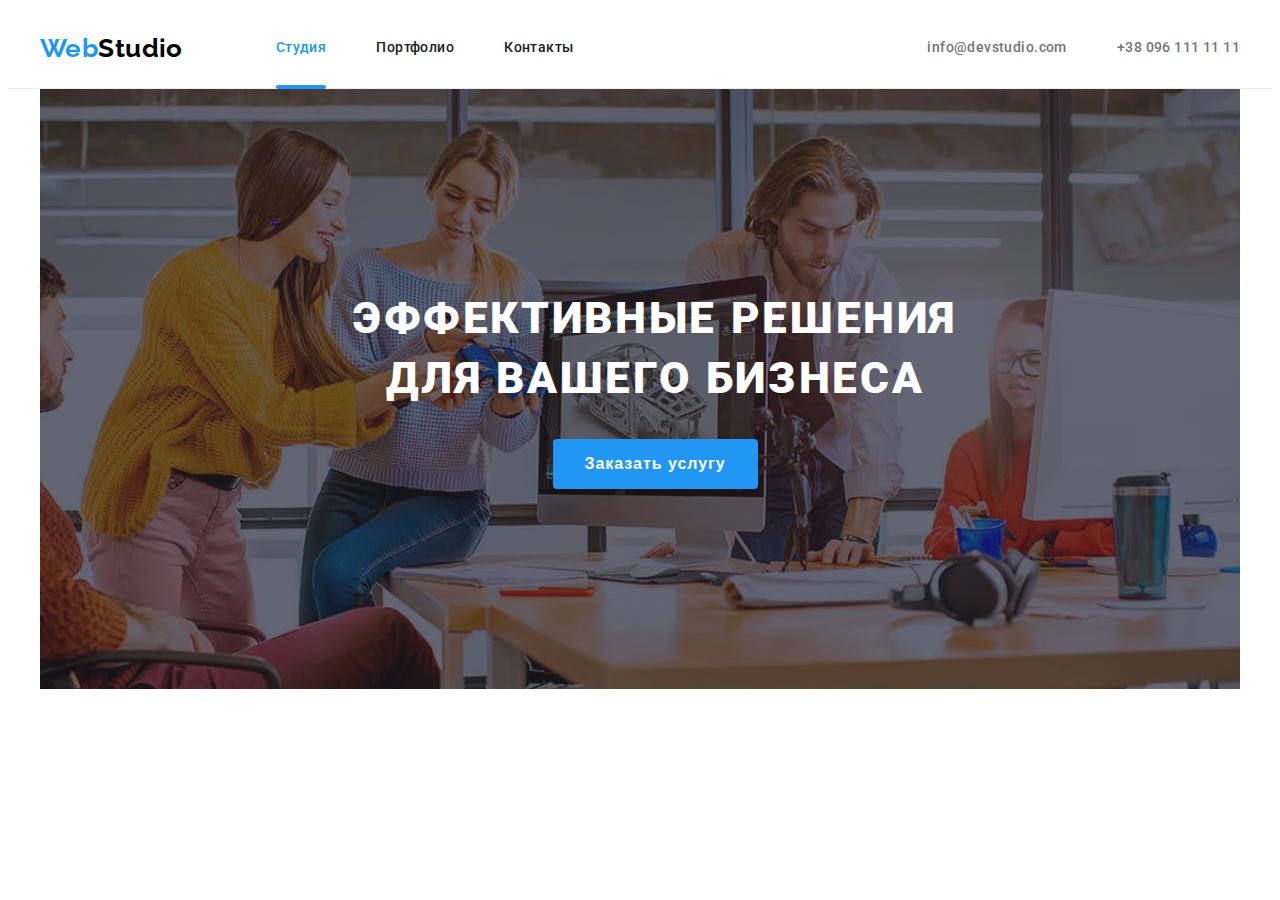
==== index.html @ ff6ad5f3 "hero DONE" ====
<!DOCTYPE html>
<html lang="ru">
   <head>
      <meta charset="UTF-8" />
      <meta http-equiv="X-UA-Compatible" content="IE=edge" />
      <meta name="viewport" content="width=device-width, initial-scale=1.0" />
      <title>WebStudio</title>
      <link rel="preconnect" href="https://fonts.googleapis.com" />
      <link rel="preconnect" href="https://fonts.gstatic.com" crossorigin />
      <link
         href="https://fonts.googleapis.com/css2?family=Raleway:wght@700&family=Roboto:wght@400;500;700;900&display=swap"
         rel="stylesheet"
      />
      <link
         rel="stylesheet"
         href="https://cdnjs.cloudflare.com/ajax/libs/modern-normalize/1.1.0/modern-normalize.min.css"
         integrity="sha512-wpPYUAdjBVSE4KJnH1VR1HeZfpl1ub8YT/NKx4PuQ5NmX2tKuGu6U/JRp5y+Y8XG2tV+wKQpNHVUX03MfMFn9Q=="
         crossorigin="anonymous"
         referrerpolicy="no-referrer"
      />
      <link rel="stylesheet" href="./css/main.min.css" />
   </head>
   <body>
      <!-- content of header -->
      <header class="header">
         <div class="container header__container">
            <div class="header__wrapper">
               <!-- logo -->
               <a class="link logo logo--header" href="./index.html">
                  <span class="logo--accent">Web</span>Studio
               </a>

               <button
                  type="button"
                  class="nav__btn"
                  data-menu-button
                  aria-controls="nav__container"
                  aria-expanded="false"
               >
                  <svg width="40" height="40" aria-label="переключатель мобильного меню">
                     <use class="nav__icon-close" href="./images/icons.svg#close"></use>
                     <use class="nav__icon-menu" href="./images/icons.svg#menu"></use>
                  </svg>
               </button>
            </div>

            <!-- navigation -->
            <div class="nav__container" id="nav__container" data-menu>
               <nav class="header__container">
                  <ul class="list nav-bar">
                     <li class="nav-bar__item">
                        <a class="link nav-bar__link nav-bar__link--current" href="./index.html"
                           >Студия</a
                        >
                     </li>
                     <li class="nav-bar__item">
                        <a class="link nav-bar__link" href="./portfolio.html">Портфолио</a>
                     </li>
                     <li class="nav-bar__item">
                        <a class="link nav-bar__link" href="">Контакты</a>
                     </li>
                  </ul>
               </nav>

               <!-- Email and telephone number -->

               <div class="nav__inner">
                  
               <ul class="list nav-contacts">
                  <li class="nav-contacts__item">
                     <a class="link nav-contacts__link" href="mailto:info@devstudio.com"
                        ><svg class="nav-contacts__icon" width="16" height="12">
                           <use href="./images/icons.svg#mail"></use></svg
                        >info@devstudio.com</a
                     >
                  </li>
                  <li class="nav-contacts__item">
                     <a
                        class="link nav-contacts__link nav-contacts__link--big"
                        href="tel:+380961111111"
                     >
                        <svg class="nav-contacts__icon" width="10" height="16">
                           <use href="./images/icons.svg#phone"></use></svg
                        >+38 096 111 11 11</a
                     >
                  </li>
               </ul>

               <!-- mobile networks -->

               <ul class="list mobile-networks">
                  <li class="mobile-networks__item">
                     <a
                        href="https://www.instagram.com/"
                        target="_blank"
                        rel="noopener"
                        class="link mobile-networks__link"
                        >Instagram</a
                     >
                  </li>
                  <li class="mobile-networks__item">
                     <a
                        href="https://twitter.com/"
                        target="_blank"
                        rel="noopener"
                        class="link mobile-networks__link"
                        >Twitter</a
                     >
                  </li>
                  <li class="mobile-networks__item">
                     <a
                        href="https://uk-ua.facebook.com/"
                        target="_blank"
                        rel="noopener"
                        class="link mobile-networks__link"
                        >Facebook</a
                     >
                  </li>
                  <li class="mobile-networks__item">
                     <a
                        href="https://ru.linkedin.com/"
                        target="_blank"
                        rel="noopener"
                        class="link mobile-networks__link"
                        >LinkedIn</a
                     >
                  </li>
               </ul>
               </div>

            </div>
         </div>
      </header>

      <!-- main content -->
      <main>
         <!-- hero -->
         <section class="hero">
            <div class="container">
               <h1 class="hero__title">Эффективные решения для вашего бизнеса</h1>
               <button data-modal-open class="hero__btn btn" type="button">Заказать услугу</button>
            </div>
         </section> 

         <!-- features -->
         <!-- <section class="features">
            <div class="container">
               <h2 class="hidden">Преимущества</h2>
               <ul class="list features__list">
                  <li class="features__item">
                     <div class="features__box">
                        <svg class="features__icon" width="70" height="70">
                           <use href="./images/icons.svg#features-1"></use>
                        </svg>
                     </div>
                     <h3 class="features__title">Внимание к деталям</h3>
                     <p class="features__text">
                        Идейные соображения, а также начало повседневной работы по формированию
                        позиции.
                     </p>
                  </li>
                  <li class="features__item">
                     <div class="features__box">
                        <svg class="features__icon" width="70" height="70">
                           <use href="./images/icons.svg#features-2"></use>
                        </svg>
                     </div>
                     <h3 class="features__title">Пунктуальность</h3>
                     <p class="features__text">
                        Задача организации, в особенности же рамки и место обучения кадров влечет за
                        собой.
                     </p>
                  </li>
                  <li class="features__item">
                     <div class="features__box">
                        <svg class="features__icon" width="70" height="70">
                           <use href="./images/icons.svg#features-3"></use>
                        </svg>
                     </div>
                     <h3 class="features__title">Планирование</h3>
                     <p class="features__text">
                        Равным образом консультация с широким активом в значительной степени
                        обуславливает.
                     </p>
                  </li>
                  <li class="features__item">
                     <div class="features__box">
                        <svg class="features__icon" width="70" height="70">
                           <use href="./images/icons.svg#features-4"></use>
                        </svg>
                     </div>
                     <h3 class="features__title">Современные технологии</h3>
                     <p class="features__text">
                        Значимость этих проблем настолько очевидна, что реализация плановых заданий.
                     </p>
                  </li>
               </ul>
            </div>
         </section> -->

         <!-- types of services -->
         <!-- <section class="services">
            <div class="container">
               <h2 class="title services__title">Чем мы занимаемся</h2>
               <ul class="list services__list">
                  <li class="services__item">
                     <img
                        src="./images/services-1.jpg"
                        width="370"
                        height="294"
                        alt="Десктопные приложения"
                     />
                     <div class="services__text">Десктопные приложения</div>
                  </li>
                  <li class="services__item">
                     <img
                        src="./images/services-2.jpg"
                        width="370"
                        height="294"
                        alt="Мобильные приложения"
                     />
                     <div class="services__text">Мобильные приложения</div>
                  </li>
                  <li class="services__item">
                     <img
                        src="./images/services-3.jpg"
                        width="370"
                        height="294"
                        alt="Дизайнерские приложения"
                     />
                     <div class="services__text">Дизайнерские приложения</div>
                  </li>
               </ul>
            </div>
         </section> -->

         <!-- workers -->
         <!-- <section class="worker">
            <div class="container">
               <h2 class="title worker__title">Наша команда</h2>
               <ul class="list worker__list">
                  <li class="worker__item">
                     <img
                        width="270"
                        height="260"
                        src="./images/worker-1.jpg"
                        alt="фото первого члена команды"
                     />
                     <div class="worker__wrapper">
                        <h3 class="worker__name">Игорь Демьяненко</h3>
                        <p class="worker__position">Product Designer</p>

                        <ul class="social list">
                           <li class="social__item">
                              <a class="social__link" href="https://www.instagram.com/"
                                 ><svg class="social__icon" width="20" height="20">
                                    <use href="./images/icons.svg#instagram"></use></svg
                              ></a>
                           </li>
                           <li class="social__item">
                              <a class="social__link" href="https://twitter.com/"
                                 ><svg class="social__icon" width="20" height="20">
                                    <use href="./images/icons.svg#twitter"></use></svg
                              ></a>
                           </li>
                           <li class="social__item">
                              <a class="social__link" href="https://www.facebook.com/"
                                 ><svg class="social__icon" width="20" height="20">
                                    <use href="./images/icons.svg#facebook"></use></svg
                              ></a>
                           </li>
                           <li class="social__item">
                              <a class="social__link" href="https://www.linkedin.com/"
                                 ><svg class="social__icon" width="20" height="20">
                                    <use href="./images/icons.svg#linkedin"></use></svg
                              ></a>
                           </li>
                        </ul>
                     </div>
                  </li>
                  <li class="worker__item">
                     <img
                        width="270"
                        height="260"
                        src="./images/worker-2.jpg"
                        alt="фото второго члена команды"
                     />
                     <div class="worker__wrapper">
                        <h3 class="worker__name">Ольга Репина</h3>
                        <p class="worker__position">Frontend Developer</p>

                        <ul class="social list">
                           <li class="social__item">
                              <a class="social__link" href="https://www.instagram.com/"
                                 ><svg class="social__icon" width="20" height="20">
                                    <use href="./images/icons.svg#instagram"></use></svg
                              ></a>
                           </li>
                           <li class="social__item">
                              <a class="social__link" href="https://twitter.com/"
                                 ><svg class="social__icon" width="20" height="20">
                                    <use href="./images/icons.svg#twitter"></use></svg
                              ></a>
                           </li>
                           <li class="social__item">
                              <a class="social__link" href="https://www.facebook.com/"
                                 ><svg class="social__icon" width="20" height="20">
                                    <use href="./images/icons.svg#facebook"></use></svg
                              ></a>
                           </li>
                           <li class="social__item">
                              <a class="social__link" href="https://www.linkedin.com/"
                                 ><svg class="social__icon" width="20" height="20">
                                    <use href="./images/icons.svg#linkedin"></use></svg
                              ></a>
                           </li>
                        </ul>
                     </div>
                  </li>
                  <li class="worker__item">
                     <img
                        width="270"
                        height="260"
                        src="./images/worker-3.jpg"
                        alt="фото третьего члена команды"
                     />
                     <div class="worker__wrapper">
                        <h3 class="worker__name">Николай Тарасов</h3>
                        <p class="worker__position">Marketing</p>

                        <ul class="social list">
                           <li class="social__item">
                              <a class="social__link" href="https://www.instagram.com/"
                                 ><svg class="social__icon" width="20" height="20">
                                    <use href="./images/icons.svg#instagram"></use></svg
                              ></a>
                           </li>
                           <li class="social__item">
                              <a class="social__link" href="https://twitter.com/"
                                 ><svg class="social__icon" width="20" height="20">
                                    <use href="./images/icons.svg#twitter"></use></svg
                              ></a>
                           </li>
                           <li class="social__item">
                              <a class="social__link" href="https://www.facebook.com/"
                                 ><svg class="social__icon" width="20" height="20">
                                    <use href="./images/icons.svg#facebook"></use></svg
                              ></a>
                           </li>
                           <li class="social__item">
                              <a class="social__link" href="https://www.linkedin.com/"
                                 ><svg class="social__icon" width="20" height="20">
                                    <use href="./images/icons.svg#linkedin"></use></svg
                              ></a>
                           </li>
                        </ul>
                     </div>
                  </li>
                  <li class="worker__item">
                     <img
                        width="270"
                        height="260"
                        src="./images/worker-4.jpg"
                        alt="фото четвертого члена команды"
                     />
                     <div class="worker__wrapper">
                        <h3 class="worker__name">Михаил Ермаков</h3>
                        <p class="worker__position">UI Designer</p>

                        <ul class="social list">
                           <li class="social__item">
                              <a class="social__link" href="https://www.instagram.com/"
                                 ><svg class="social__icon" width="20" height="20">
                                    <use href="./images/icons.svg#instagram"></use></svg
                              ></a>
                           </li>
                           <li class="social__item">
                              <a class="social__link" href="https://twitter.com/"
                                 ><svg class="social__icon" width="20" height="20">
                                    <use href="./images/icons.svg#twitter"></use></svg
                              ></a>
                           </li>
                           <li class="social__item">
                              <a class="social__link" href="https://www.facebook.com/"
                                 ><svg class="social__icon" width="20" height="20">
                                    <use href="./images/icons.svg#facebook"></use></svg
                              ></a>
                           </li>
                           <li class="social__item">
                              <a class="social__link" href="https://www.linkedin.com/"
                                 ><svg class="social__icon" width="20" height="20">
                                    <use href="./images/icons.svg#linkedin"></use></svg
                              ></a>
                           </li>
                        </ul>
                     </div>
                  </li>
               </ul>
            </div>
         </section> -->

         <!-- clients -->
         <!-- <section class="clients">
            <div class="container">
               <h2 class="clients__title">Постоянные клиенты</h2>
               <ul class="list clients__list">
                  <li class="clients__item">
                     <a href="" class="clients__link">
                        <svg class="clients__icon" width="106" height="60">
                           <use href="./images/icons.svg#logo"></use>
                        </svg>
                     </a>
                  </li>
                  <li class="clients__item">
                     <a href="" class="clients__link">
                        <svg class="clients__icon" width="106" height="60">
                           <use href="./images/icons.svg#logo-1"></use>
                        </svg>
                     </a>
                  </li>
                  <li class="clients__item">
                     <a href="" class="clients__link">
                        <svg class="clients__icon" width="106" height="60">
                           <use href="./images/icons.svg#logo-2"></use>
                        </svg>
                     </a>
                  </li>
                  <li class="clients__item">
                     <a href="" class="clients__link">
                        <svg class="clients__icon" width="106" height="60">
                           <use href="./images/icons.svg#logo-3"></use>
                        </svg>
                     </a>
                  </li>
                  <li class="clients__item">
                     <a href="" class="clients__link">
                        <svg class="clients__icon" width="106" height="60">
                           <use href="./images/icons.svg#logo-4"></use>
                        </svg>
                     </a>
                  </li>
                  <li class="clients__item">
                     <a href="" class="clients__link">
                        <svg class="clients__icon" width="106" height="60">
                           <use href="./images/icons.svg#logo-5"></use>
                        </svg>
                     </a>
                  </li>
               </ul>
            </div>
         </section> -->
      </main>

      <!-- content of footer -->
      <!-- <footer class="footer">
         <div class="container footer__container">
            <div class="footer__address">
               <a class="logo logo--footer link" href="./index.html">
                  <span class="logo--accent">Web</span><span class="logo--color">Studio</span>
               </a>
               <address class="address">
                  <ul class="list">
                     <li class="address__item">
                        <a
                           class="address__link address__link--physical link"
                           href="https://goo.gl/maps/hUmjc3DChhBKbwpk7"
                           >г. Киев, пр-т Леси Украинки, 26</a
                        >
                     </li>
                     <li class="address__item">
                        <a class="address__link link" href="mailto:info@devstudio.com"
                           >info@devstudio.com</a
                        >
                     </li>
                     <li class="address__item">
                        <a class="address__link link" href="tel:+380961111111">+38 096 111 11 11</a>
                     </li>
                  </ul>
               </address>
            </div>
            <div class="footer__social">
               <strong class="footer__action">присоединяйтесь</strong>
               <ul class="social list">
                  <li class="social__item">
                     <a class="social__link social__link--footer" href="https://www.instagram.com/"
                        ><svg class="social__icon social_icon--footer" width="20" height="20">
                           <use href="./images/icons.svg#instagram"></use></svg
                     ></a>
                  </li>
                  <li class="social__item">
                     <a class="social__link social__link--footer" href="https://twitter.com/"
                        ><svg class="social__icon social_icon--footer" width="20" height="20">
                           <use href="./images/icons.svg#twitter"></use></svg
                     ></a>
                  </li>
                  <li class="social__item">
                     <a class="social__link social__link--footer" href="https://www.facebook.com/"
                        ><svg class="social__icon social_icon--footer" width="20" height="20">
                           <use href="./images/icons.svg#facebook"></use></svg
                     ></a>
                  </li>
                  <li class="social__item">
                     <a class="social__link social__link--footer" href="https://www.linkedin.com/"
                        ><svg class="social__icon social_icon--footer" width="20" height="20">
                           <use href="./images/icons.svg#linkedin"></use></svg
                     ></a>
                  </li>
               </ul>
            </div>

            <div class="footer__form">
               <strong class="footer__action">Подпишитесь на рассылку</strong>
               <form class="subscribe">
                  <input
                     class="subscribe__input"
                     type="email"
                     name="subscribe-email"
                     placeholder="E-mail"
                  />
                  <button class="subscribe__btn btn" type="submit">
                     Подписаться
                     <svg class="subscribe__icon" width="24" height="24">
                        <use href="./images/icons.svg#form-send"></use>
                     </svg>
                  </button>
               </form>
            </div>
         </div>
      </footer> -->

      <!-- Modal form  -->
      <!-- <div data-modal class="modal is-hidden">
         <div class="modal__window">
            <button data-modal-close class="modal__close-btn" type="button">
               <svg class="modal__close-icon" width="30" height="30">
                  <use href="./images/icons.svg#close"></use>
               </svg>
            </button>

            <strong class="modal__title"> Оставьте свои данные, мы вам перезвоним </strong>
            <form class="modal__form">
               <label class="modal__field">
                  <span class="modal__description">Имя</span>
                  <input class="modal__input" type="text" name="call-back-name" />
                  <svg class="modal__icon" width="18" height="18">
                     <use href="./images/icons.svg#form-name"></use>
                  </svg>
               </label>
               <label class="modal__field">
                  <span class="modal__description">Телефон</span>
                  <input class="modal__input" type="tel" name="call-back-phone" />
                  <svg class="modal__icon" width="18" height="18">
                     <use href="./images/icons.svg#form-phone"></use>
                  </svg>
               </label>
               <label class="modal__field">
                  <span class="modal__description">Почта</span>
                  <input class="modal__input" type="email" name="call-back-post" />
                  <svg class="modal__icon" width="18" height="18">
                     <use href="./images/icons.svg#form-post"></use>
                  </svg>
               </label>
               <label class="modal__field">
                  <span class="modal__description"> Комментарий </span>
                  <textarea
                     class="modal__textarea"
                     name="call-back-comment"
                     placeholder="Введите текст"
                  ></textarea>
               </label>

               <div>
                  <label class="modal__agreement">
                     <input class="checkbox hidden" type="checkbox" name="call-back-checkbox" />
                     <span class="modal__checkbox">
                        <svg width="16" height="15">
                           <use href="./images/icons.svg#form-vector"></use>
                        </svg>
                     </span>
                     <span class="modal__agreement-desc">
                        Соглашаюсь с рассылкой и принимаю
                        <a class="modal__agreement-link" href="#">Условия договора</a>
                     </span>
                  </label>
               </div>

               <button class="modal__btn btn" type="submit">Отправить</button>
            </form>
         </div>
      </div> -->
      <script src="./js/modal.js"></script>
      <script src="./js/menu.js"></script>
   </body>
</html>
---- css/main.min.css ----
:root{--text-color: #212121;--second-text-color: #757575;--accent-color: #2196f3;--main-color: #ffffff;--theme-color: #f5f4fa;--second-theme-color: #2f303a;--icons-color: #afb1b8;--font-body: 'Roboto', sans-serif;--font-logo: 'Raleway', sans-serif}body{font-family:var(--font-body);color:var(--text-color);background-color:var(--main-color);font-size:14px;letter-spacing:0.03em}.section{padding-top:94px;padding-bottom:94px}.title{font-weight:700;font-size:36px;line-height:1.17;text-align:center}.hidden{position:absolute;white-space:nowrap;width:1px;height:1px;overflow:hidden;border:0;padding:0;clip:rect(0 0 0 0);clip-path:inset(50%);margin:-1px}h1,h2,h3,h4,h5,h6,p,ul{margin:0;padding:0}img{display:block;max-width:100%;height:auto}.list{list-style:none}.link{text-decoration:none;color:var(--text-color);padding:0;margin:0}.container{width:100%;margin-left:auto;margin-right:auto;padding-left:15px;padding-right:15px}@media screen and (min-width: 480px){.container{width:480px}}@media screen and (min-width: 768px){.container{width:768px}}@media screen and (min-width: 1200px){.container{width:1200px}}.btn{display:flex;align-items:center;justify-content:center;border:none;border-radius:4px;background-color:var(--accent-color);font-weight:700;font-size:16px;line-height:1.88;letter-spacing:0.06em;cursor:pointer;color:var(--main-color);box-shadow:0px 4px 4px rgba(0,0,0,0.15);transition-property:background-color, box-shadow;transition-duration:250ms;transition-timing-function:cubic-bezier(0.4, 0, 0.2, 1)}.btn:focus,.btn:hover{background-color:#188ce8}.logo{display:block;padding:16px 0;font-family:var(--font-logo);font-weight:700;font-size:24px;line-height:1.16;color:#000000}@media screen and (min-width: 768px){.logo--header{padding:0;margin-right:88px}}@media screen and (min-width: 1200px){.logo--header{margin-right:93px;font-size:26px;line-height:1.19}}.logo--accent{color:var(--accent-color)}.logo--footer{padding:0;margin-bottom:20px}.logo--color{color:var(--main-color)}.social{display:flex;justify-content:center}.social__item:not(:last-child){margin-right:10px}.social__icon{fill:var(--icons-color);transition-property:fill;transition-duration:250ms;transition-timing-function:cubic-bezier(0.4, 0, 0.2, 1)}.social__link{display:flex;width:44px;height:44px;border-radius:50%;align-items:center;justify-content:center;transition-property:background-color;transition-duration:250ms;transition-timing-function:cubic-bezier(0.4, 0, 0.2, 1)}.social__link:hover,.social__link:focus{background-color:var(--accent-color)}.social__link:hover .social__icon,.social__link:focus .social__icon{fill:var(--main-color)}.footer__social{align-items:baseline;margin-left:70px}.footer__action{display:block;color:var(--main-color);font-weight:700;text-transform:uppercase;line-height:1.14;margin-bottom:20px}.social__link--footer{background-color:rgba(255,255,255,0.1);transition-property:background-color;transition-duration:250ms;transition-timing-function:cubic-bezier(0.4, 0, 0.2, 1)}.social__link--footer:hover,.social__link--footer:focus{background-color:var(--accent-color)}.social_icon--footer{fill:var(--main-color)}.modal{position:fixed;top:0;left:0;height:100vh;width:100vw;background-color:rgba(0,0,0,0.2);transform:scale(1);transition-property:opacity, visibility;transition-duration:250ms;transition-timing-function:cubic-bezier(0.4, 0, 0.2, 1)}.modal.is-hidden{transform:scale(0);opacity:0;visibility:hidden;pointer-events:none}.modal.is-hidden .modal__window{transform:translate(-50%, -50%) scale(0)}.modal__window{position:absolute;top:50%;left:50%;min-width:528px;min-height:581px;padding:40px;border-radius:4px;background-color:#ffffff;transform:translate(-50%, -50%) scale(1);transition:transform 300ms cubic-bezier(0.4, 0, 0.2, 1)}.modal__close-btn{position:absolute;width:30px;height:30px;top:1%;right:1%;padding:0;border:none;background-color:transparent;cursor:pointer}.modal__close-icon{transition-property:fill;transition-duration:250ms;transition-timing-function:cubic-bezier(0.4, 0, 0.2, 1)}.modal__close-btn:hover .modal__close-icon,.modal__close-btn:focus .modal__close-icon{fill:var(--accent-color)}.modal__form{display:flex;flex-direction:column}.modal__title{display:flex;justify-content:center;margin-bottom:12px;font-weight:700;font-size:20px;line-height:1.15;text-align:center}.modal__description{font-size:12px;line-height:1.17;letter-spacing:0.01em;color:var(--second-text-color)}.modal__field{position:relative;margin-bottom:10px}.modal__field:last-of-type{margin-bottom:20px}.modal__input{width:100%;height:40px;margin-top:4px;padding-left:42px;outline:transparent;border-radius:4px;border:1px solid rgba(33,33,33,0.2);transition-property:border;transition-duration:250ms;transition-timing-function:cubic-bezier(0.4, 0, 0.2, 1)}.modal__input:focus,.modal__textarea:focus{border-color:var(--accent-color)}.modal__input:focus+.modal__icon{fill:var(--accent-color)}.modal__icon{position:absolute;bottom:11px;left:12px;pointer-events:none;transition-property:fill;transition-duration:250ms;transition-timing-function:cubic-bezier(0.4, 0, 0.2, 1)}.modal__textarea{display:block;width:100%;height:120px;margin-top:4px;resize:none;padding:12px 16px;outline:transparent;border-radius:4px;border:1px solid rgba(33,33,33,0.2);transition-property:border;transition-duration:250ms;transition-timing-function:cubic-bezier(0.4, 0, 0.2, 1)}.modal__description::placeholder{line-height:1.14;letter-spacing:0.01em;color:var(--second-text-color)}.modal__agreement-desc{user-select:none;line-height:1.71;color:var(--second-text-color)}.modal__agreement-link{color:var(--accent-color)}.modal__checkbox{display:inline-flex;align-items:center;justify-content:center;width:16px;height:15px;margin-right:7px;border-radius:2px;outline:1px solid #000000;outline-offset:-1px;box-shadow:0px 4px 4px rgba(0,0,0,0.25);transition-property:background-color, outline;transition-duration:250ms;transition-timing-function:cubic-bezier(0.4, 0, 0.2, 1)}.checkbox:checked+.modal__checkbox{background-color:var(--accent-color);outline:1px solid var(--accent-color)}.checkbox:focus+.modal__checkbox{outline:1px solid var(--accent-color)}.modal__agreement{display:flex;align-items:center;justify-content:center}.modal__btn{padding:10px 56px;margin-left:auto;margin-right:auto;margin-top:30px}.header{border-bottom:1px solid #ececec}@media screen and (max-width: 767px){.header__wrapper{display:flex;justify-content:space-between;align-items:center}}@media screen and (min-width: 768px){.header__container{display:flex;align-items:center}}.nav__btn{position:absolute;top:10px;right:15px;display:inline-flex;margin:0;padding:0;border:none;background-color:transparent;z-index:2}.nav__btn .nav__icon-close{display:none}.nav__btn.is-open .nav__icon-close{display:block}.nav__btn.is-open .nav__icon-menu{display:none}@media screen and (min-width: 767px){.nav__btn{display:none}}.nav__container{display:flex;width:100%;background-color:var(--main-color)}@media screen and (max-width: 767px){.nav__container{display:none;position:fixed;top:0;left:0;height:100vh;width:100%;padding-top:48px;padding-bottom:48px;padding-left:40px;padding-right:40px}.nav__container.is-open{display:flex;flex-direction:column;justify-content:space-between;z-index:1}}@media screen and (min-width: 768px){.nav-bar{display:flex;align-items:center}}.nav-bar__item{position:relative}@media screen and (max-width: 767px){.nav-bar__item:not(:last-child){margin-bottom:32px}}@media screen and (min-width: 768px){.nav-bar__item:not(:last-child){margin-right:50px}}.nav-bar__link{font-weight:500;transition-property:color;transition-duration:250ms;transition-timing-function:cubic-bezier(0.4, 0, 0.2, 1)}.nav-bar__link--current{color:var(--accent-color)}@media screen and (max-width: 767px){.nav-bar__link{font-size:40px;line-height:1.18}}@media screen and (min-width: 768px){.nav-bar__link{display:flex;padding:32px 0px;font-size:14px;line-height:1.14}.nav-bar__link--current::after{content:'';display:block;width:100%;height:4px;position:absolute;bottom:-1px;border-radius:2px;background-color:var(--accent-color)}}.nav-bar__link:hover,.nav-bar__link:focus,.nav-bar__link--contact:focus,.nav-bar__link--contact:hover,.nav-bar__link--current{color:var(--accent-color)}@media screen and (min-width: 768px){.nav__inner{display:flex;align-items:center;margin-left:auto}}@media screen and (max-width: 767px){.nav-contacts{display:flex;flex-direction:column-reverse;margin-bottom:64px}}@media screen and (min-width: 1200px){.nav-contacts{display:flex;align-items:center}}@media screen and (max-width: 767px){.nav-contacts__item:not(:first-child){margin-bottom:32px}}@media screen and (min-width: 768px) and (max-width: 1199px){.nav-contacts__item{display:flex}.nav-contacts__item:not(:last-child){margin-bottom:10px}}@media screen and (min-width: 1200px){.nav-contacts__item{margin-bottom:0}.nav-contacts__item:not(:last-child){margin-right:30px}}.nav-contacts__link{color:var(--second-text-color);font-weight:500;transition-property:color;transition-duration:250ms;transition-timing-function:cubic-bezier(0.4, 0, 0.2, 1)}@media screen and (max-width: 767px){.nav-contacts__link{font-size:24px;line-height:1.17}.nav-contacts__link--big{font-size:34px;line-height:40px;color:var(--accent-color)}}@media screen and (min-width: 768px){.nav-contacts__link{display:flex;align-items:center;font-size:14px;line-height:1.14}}@media screen and (min-width: 1200px){.nav-contacts__link{padding:32px 0}}.nav-contacts__link:hover,.nav-contacts__link:focus,.nav-contacts__link--contact:focus,.nav-contacts__link--contact:hover,.nav-contacts__link--current{color:var(--accent-color)}.nav-contacts__link:hover .nav-contacts__icon,.nav-contacts__link:focus .nav-contacts__icon,.nav-contacts__link:focus .nav-contacts__icon,.nav-contacts__link:hover .nav-contacts__icon{fill:currentColor}.nav-contacts__icon{margin-right:10px;fill:var(--second-text-color);transition-property:fill;transition-duration:250ms;transition-timing-function:cubic-bezier(0.4, 0, 0.2, 1)}@media screen and (max-width: 767px){.nav-contacts__icon{display:none}}.mobile-networks{display:none;max-height:100%;max-width:100%;margin-right:auto}@media screen and (max-width: 767px){.mobile-networks{display:flex}.mobile-networks__item:not(:last-child){margin-right:10px}.mobile-networks__item:not(:last-child){border-right:1px solid rgba(33,33,33,0.2);padding-right:10px}.mobile-networks__link{font-weight:500;font-size:18px;line-height:1.22;color:var(--accent-color)}}.hero{padding:118px 0;margin:0 auto;background-position:center}@media screen and (min-width: 1200px){.hero{padding:200px 0;max-width:1200px}}.hero__title{margin-left:auto;margin-right:auto;font-weight:900;letter-spacing:0.06em;text-transform:uppercase;color:var(--main-color);text-align:center;max-width:360px;font-size:26px;line-height:1.62}@media screen and (min-width: 1200px){.hero__title{max-width:700px;font-size:44px;line-height:1.36}}.hero__btn{margin-top:30px;margin-left:auto;margin-right:auto;padding:10px 32px}.hero{background-image:linear-gradient(rgba(47,48,58,0.4), rgba(47,48,58,0.4)),url("../images/hero/hero-mob.jpg");height:auto;background-size:cover;background-color:#c4c4c4}@media (min-device-pixel-ratio: 2), (min-resolution: 192dpi), (min-resolution: 2dppx){.hero{background-image:linear-gradient(rgba(47,48,58,0.4), rgba(47,48,58,0.4)),url("../images/hero/hero-mob@2x.jpg")}}@media (min-width: 480.02px){.hero{background-image:linear-gradient(rgba(47,48,58,0.4), rgba(47,48,58,0.4)),url("../images/hero/hero-tab.jpg")}}@media (min-width: 480.02px) and (min-device-pixel-ratio: 2), (min-width: 480.02px) and (min-resolution: 192dpi), (min-width: 480.02px) and (min-resolution: 2dppx){.hero{background-image:linear-gradient(rgba(47,48,58,0.4), rgba(47,48,58,0.4)),url("../images/hero/hero-tab@2x.jpg")}}@media (min-width: 768px){.hero{background-image:linear-gradient(rgba(47,48,58,0.4), rgba(47,48,58,0.4)),url("../images/hero/hero-desk.jpg")}}@media (min-width: 768px) and (min-device-pixel-ratio: 2), (min-width: 768px) and (min-resolution: 192dpi), (min-width: 768px) and (min-resolution: 2dppx){.hero{background-image:linear-gradient(rgba(47,48,58,0.4), rgba(47,48,58,0.4)),url("../images/hero/hero-desk@2x.jpg")}}.features{padding-top:94px;padding-bottom:94px}.features__list{display:flex}.features__item{flex-basis:270px}.features__item:not(:last-child){margin-right:30px}.features__box{display:flex;align-items:center;justify-content:center;width:270px;height:120px;margin-bottom:30px;background-color:var(--theme-color);border-radius:4px}.features__title{margin-bottom:10px;font-weight:700;line-height:1.14;text-transform:uppercase;font-size:14px}.features__text{font-weight:400;line-height:1.71;text-align:left;vertical-align:top;color:var(--second-text-color)}.services{padding-bottom:94px}.services__list{display:flex}.services__title{margin-bottom:50px}.services__item{position:relative}.services__item:not(:last-child){margin-right:30px}.services__text{position:absolute;bottom:0;height:70px;width:100%;display:flex;align-items:center;justify-content:center;font-weight:700;line-height:1.14;text-transform:uppercase;color:var(--main-color);background-color:rgba(47,48,58,0.8)}.worker{padding-top:94px;padding-bottom:94px;background-color:var(--theme-color)}.worker__title{margin-bottom:50px}.worker__list{display:flex}.worker__item{flex-basis:270px;background-color:var(--main-color);font-size:16px;line-height:1.19;box-shadow:0px 1px 3px rgba(0,0,0,0.12),0px 1px 1px rgba(0,0,0,0.14),0px 2px 1px rgba(0,0,0,0.2);border-radius:0px 0px 4px 4px}.worker__item:not(:last-child){margin-right:30px}.worker__wrapper{text-align:center;padding-top:30px;padding-bottom:30px}.worker__name{margin-bottom:10px;font-weight:500;font-size:16px}.worker__position{margin-bottom:16px;font-weight:400;color:var(--second-text-color)}.clients{padding-top:94px;padding-bottom:94px}.clients__title{margin-bottom:50px;font-weight:700;font-size:36px;line-height:1.17;text-align:center}.clients__list{display:flex}.clients__item{width:170px;height:92px}.clients__item:not(:last-child){margin-right:30px}.clients__link{display:flex;height:100%;justify-content:center;align-items:center;border:1px solid var(--icons-color);border-radius:4px;transition-property:border;transition-duration:250ms;transition-timing-function:cubic-bezier(0.4, 0, 0.2, 1)}.clients__link:hover .clients__icon,.clients__link:focus .clients__icon{fill:var(--accent-color)}.clients__link:hover,.clients__link:focus{border-color:var(--accent-color)}.clients__icon{fill:var(--icons-color);transition-property:fill;transition-duration:250ms;transition-timing-function:cubic-bezier(0.4, 0, 0.2, 1)}.filter{display:flex;margin-bottom:50px;justify-content:center}.filter__item:not(:last-child){margin-right:8px}.filter__btn{border:none;border-radius:4px;padding:6px 22px;font-weight:500;font-size:16px;line-height:1.62;text-align:center;cursor:pointer;background-color:var(--theme-color);color:var(--text-color);transition-property:background-color, color, box-shadow;transition-duration:250ms;transition-timing-function:cubic-bezier(0.4, 0, 0.2, 1)}.filter__btn:focus,.filter__btn:hover,.filter__btn--active{background-color:var(--accent-color);color:var(--main-color);box-shadow:0px 3px 1px rgba(0,0,0,0.1),0px 1px 2px rgba(0,0,0,0.08),0px 2px 2px rgba(0,0,0,0.12)}.projects{display:flex;flex-wrap:wrap;margin:-15px}.projects__card{position:relative;flex-basis:calc((100% - 30px * 9) / 9);margin:15px}.projects__container{padding:24px 20px;border-left:1px solid #eeeeee;border-bottom:1px solid #eeeeee;border-right:1px solid #eeeeee}.projects__title{margin-bottom:4px;text-align:left;font-weight:700;font-size:18px;line-height:2;letter-spacing:0.06em}.projects__text{text-align:left;font-weight:400;font-size:16px;line-height:1.88;color:var(--second-text-color)}.projects__card{position:relative}.projects__wrapper{position:relative;overflow:hidden}.projects__overlay{position:absolute;height:100%;bottom:0;padding:63px 24px;text-align:center;font-size:18px;line-height:1.56;color:var(--main-color);background-color:rgba(33,150,243,0.9);transform:translateY(100%);transition:transform 250ms cubic-bezier(0.4, 0, 0.2, 1)}.projects__link{display:block;transition-property:box-shadow;transition-duration:250ms;transition-timing-function:cubic-bezier(0.4, 0, 0.2, 1)}.projects__link:hover,.projects__link:focus{box-shadow:0px 1px 1px rgba(0,0,0,0.12),0px 4px 4px rgba(0,0,0,0.06),1px 4px 6px rgba(0,0,0,0.16)}.projects__link:hover .projects__overlay,.projects__link:focus .projects__overlay{transform:translateY(0)}.footer{padding-top:60px;background-color:var(--second-theme-color);padding-bottom:60px}.footer__container{display:flex;flex-wrap:wrap;align-items:baseline}.address__item:not(:first-child){margin-top:9px}.address__link{font-weight:400;line-height:1.71;color:rgba(255,255,255,0.6);font-style:normal;transition-property:color;transition-duration:250ms;transition-timing-function:cubic-bezier(0.4, 0, 0.2, 1)}.address__link:hover,.address__link:focus{color:var(--accent-color)}.address__link--physical,.address__link--physical:hover,.address__link--physical:focus{color:var(--main-color)}.footer__form{align-items:baseline;margin-left:93px;margin-right:auto}.subscribe{display:flex;align-items:baseline}.subscribe__btn{margin-left:12px;padding:10px 29px;border:none;border-radius:4px}.subscribe__icon{margin-left:10px}.subscribe__input{width:352px;height:50px;padding:15px 16px;color:rgba(255,255,255,0.6);background-color:transparent;outline:transparent;border:1px solid rgba(255,255,255,0.3);filter:drop-shadow(0px 4px 4px rgba(0,0,0,0.15));border-radius:4px;transition-property:border;transition-duration:250ms;transition-timing-function:cubic-bezier(0.4, 0, 0.2, 1)}.subscribe__input:focus{border-color:var(--accent-color)}.subscribe__input::placeholder{color:rgba(255,255,255,0.6)}
/*# sourceMappingURL=main.min.css.map */
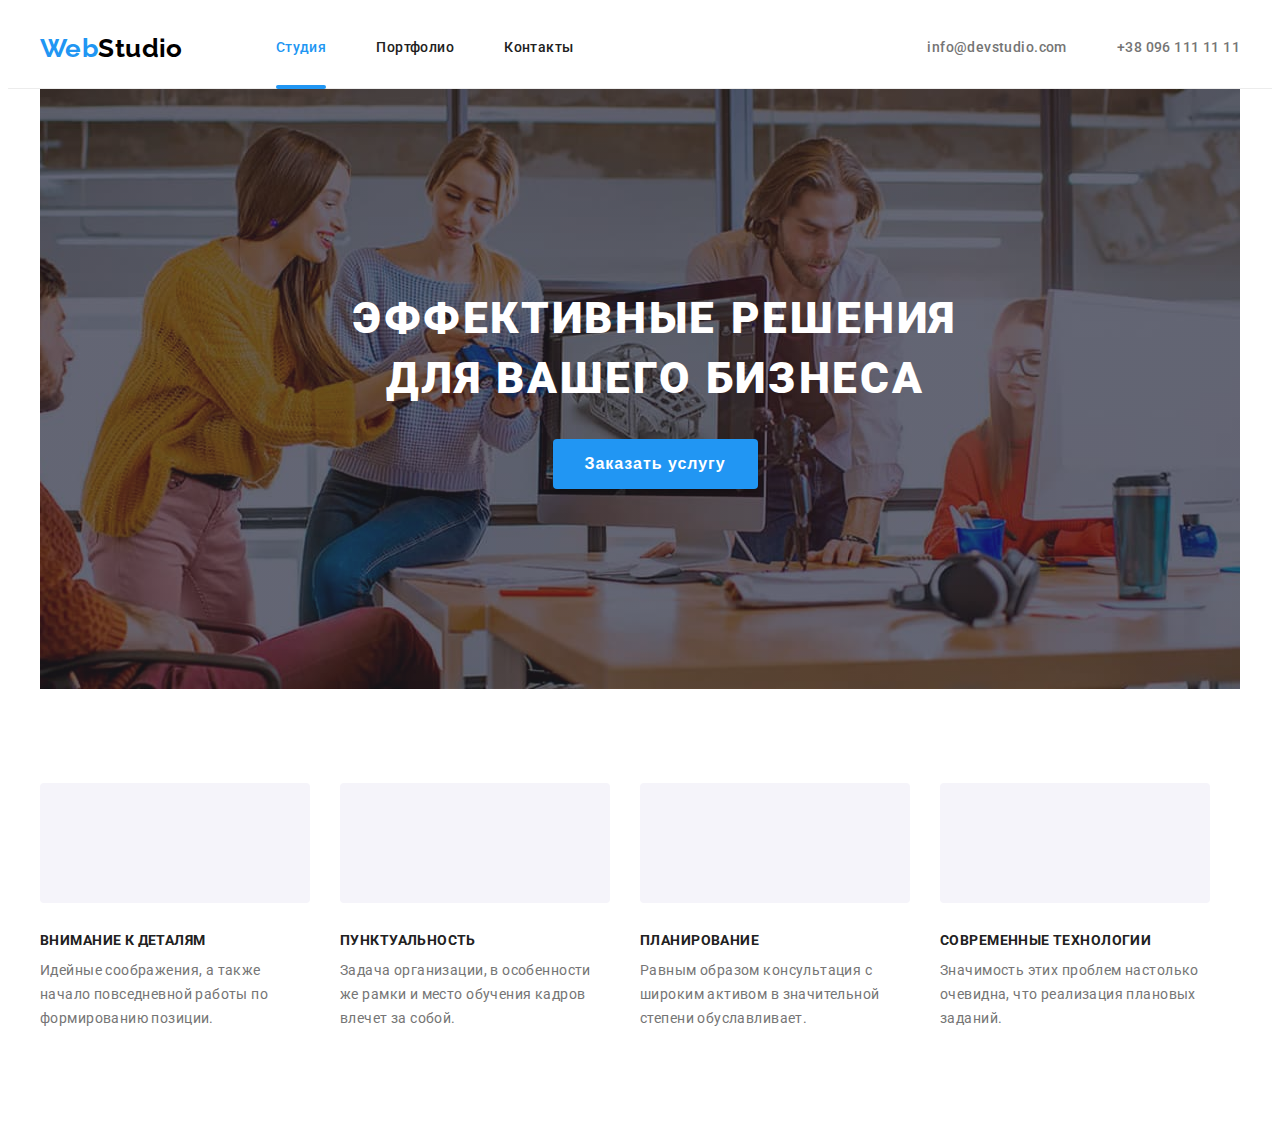
==== commit 959bcd57: "features DONE" ====
--- a/index.html
+++ b/index.html
@@ -143,7 +143,7 @@
          </section> 
 
          <!-- features -->
-         <!-- <section class="features">
+         <section class="features">
             <div class="container">
                <h2 class="hidden">Преимущества</h2>
                <ul class="list features__list">
@@ -196,7 +196,7 @@
                   </li>
                </ul>
             </div>
-         </section> -->
+         </section>
 
          <!-- types of services -->
          <!-- <section class="services">
--- a/css/main.min.css
+++ b/css/main.min.css
@@ -1,2 +1,2 @@
-:root{--text-color: #212121;--second-text-color: #757575;--accent-color: #2196f3;--main-color: #ffffff;--theme-color: #f5f4fa;--second-theme-color: #2f303a;--icons-color: #afb1b8;--font-body: 'Roboto', sans-serif;--font-logo: 'Raleway', sans-serif}body{font-family:var(--font-body);color:var(--text-color);background-color:var(--main-color);font-size:14px;letter-spacing:0.03em}.section{padding-top:94px;padding-bottom:94px}.title{font-weight:700;font-size:36px;line-height:1.17;text-align:center}.hidden{position:absolute;white-space:nowrap;width:1px;height:1px;overflow:hidden;border:0;padding:0;clip:rect(0 0 0 0);clip-path:inset(50%);margin:-1px}h1,h2,h3,h4,h5,h6,p,ul{margin:0;padding:0}img{display:block;max-width:100%;height:auto}.list{list-style:none}.link{text-decoration:none;color:var(--text-color);padding:0;margin:0}.container{width:100%;margin-left:auto;margin-right:auto;padding-left:15px;padding-right:15px}@media screen and (min-width: 480px){.container{width:480px}}@media screen and (min-width: 768px){.container{width:768px}}@media screen and (min-width: 1200px){.container{width:1200px}}.btn{display:flex;align-items:center;justify-content:center;border:none;border-radius:4px;background-color:var(--accent-color);font-weight:700;font-size:16px;line-height:1.88;letter-spacing:0.06em;cursor:pointer;color:var(--main-color);box-shadow:0px 4px 4px rgba(0,0,0,0.15);transition-property:background-color, box-shadow;transition-duration:250ms;transition-timing-function:cubic-bezier(0.4, 0, 0.2, 1)}.btn:focus,.btn:hover{background-color:#188ce8}.logo{display:block;padding:16px 0;font-family:var(--font-logo);font-weight:700;font-size:24px;line-height:1.16;color:#000000}@media screen and (min-width: 768px){.logo--header{padding:0;margin-right:88px}}@media screen and (min-width: 1200px){.logo--header{margin-right:93px;font-size:26px;line-height:1.19}}.logo--accent{color:var(--accent-color)}.logo--footer{padding:0;margin-bottom:20px}.logo--color{color:var(--main-color)}.social{display:flex;justify-content:center}.social__item:not(:last-child){margin-right:10px}.social__icon{fill:var(--icons-color);transition-property:fill;transition-duration:250ms;transition-timing-function:cubic-bezier(0.4, 0, 0.2, 1)}.social__link{display:flex;width:44px;height:44px;border-radius:50%;align-items:center;justify-content:center;transition-property:background-color;transition-duration:250ms;transition-timing-function:cubic-bezier(0.4, 0, 0.2, 1)}.social__link:hover,.social__link:focus{background-color:var(--accent-color)}.social__link:hover .social__icon,.social__link:focus .social__icon{fill:var(--main-color)}.footer__social{align-items:baseline;margin-left:70px}.footer__action{display:block;color:var(--main-color);font-weight:700;text-transform:uppercase;line-height:1.14;margin-bottom:20px}.social__link--footer{background-color:rgba(255,255,255,0.1);transition-property:background-color;transition-duration:250ms;transition-timing-function:cubic-bezier(0.4, 0, 0.2, 1)}.social__link--footer:hover,.social__link--footer:focus{background-color:var(--accent-color)}.social_icon--footer{fill:var(--main-color)}.modal{position:fixed;top:0;left:0;height:100vh;width:100vw;background-color:rgba(0,0,0,0.2);transform:scale(1);transition-property:opacity, visibility;transition-duration:250ms;transition-timing-function:cubic-bezier(0.4, 0, 0.2, 1)}.modal.is-hidden{transform:scale(0);opacity:0;visibility:hidden;pointer-events:none}.modal.is-hidden .modal__window{transform:translate(-50%, -50%) scale(0)}.modal__window{position:absolute;top:50%;left:50%;min-width:528px;min-height:581px;padding:40px;border-radius:4px;background-color:#ffffff;transform:translate(-50%, -50%) scale(1);transition:transform 300ms cubic-bezier(0.4, 0, 0.2, 1)}.modal__close-btn{position:absolute;width:30px;height:30px;top:1%;right:1%;padding:0;border:none;background-color:transparent;cursor:pointer}.modal__close-icon{transition-property:fill;transition-duration:250ms;transition-timing-function:cubic-bezier(0.4, 0, 0.2, 1)}.modal__close-btn:hover .modal__close-icon,.modal__close-btn:focus .modal__close-icon{fill:var(--accent-color)}.modal__form{display:flex;flex-direction:column}.modal__title{display:flex;justify-content:center;margin-bottom:12px;font-weight:700;font-size:20px;line-height:1.15;text-align:center}.modal__description{font-size:12px;line-height:1.17;letter-spacing:0.01em;color:var(--second-text-color)}.modal__field{position:relative;margin-bottom:10px}.modal__field:last-of-type{margin-bottom:20px}.modal__input{width:100%;height:40px;margin-top:4px;padding-left:42px;outline:transparent;border-radius:4px;border:1px solid rgba(33,33,33,0.2);transition-property:border;transition-duration:250ms;transition-timing-function:cubic-bezier(0.4, 0, 0.2, 1)}.modal__input:focus,.modal__textarea:focus{border-color:var(--accent-color)}.modal__input:focus+.modal__icon{fill:var(--accent-color)}.modal__icon{position:absolute;bottom:11px;left:12px;pointer-events:none;transition-property:fill;transition-duration:250ms;transition-timing-function:cubic-bezier(0.4, 0, 0.2, 1)}.modal__textarea{display:block;width:100%;height:120px;margin-top:4px;resize:none;padding:12px 16px;outline:transparent;border-radius:4px;border:1px solid rgba(33,33,33,0.2);transition-property:border;transition-duration:250ms;transition-timing-function:cubic-bezier(0.4, 0, 0.2, 1)}.modal__description::placeholder{line-height:1.14;letter-spacing:0.01em;color:var(--second-text-color)}.modal__agreement-desc{user-select:none;line-height:1.71;color:var(--second-text-color)}.modal__agreement-link{color:var(--accent-color)}.modal__checkbox{display:inline-flex;align-items:center;justify-content:center;width:16px;height:15px;margin-right:7px;border-radius:2px;outline:1px solid #000000;outline-offset:-1px;box-shadow:0px 4px 4px rgba(0,0,0,0.25);transition-property:background-color, outline;transition-duration:250ms;transition-timing-function:cubic-bezier(0.4, 0, 0.2, 1)}.checkbox:checked+.modal__checkbox{background-color:var(--accent-color);outline:1px solid var(--accent-color)}.checkbox:focus+.modal__checkbox{outline:1px solid var(--accent-color)}.modal__agreement{display:flex;align-items:center;justify-content:center}.modal__btn{padding:10px 56px;margin-left:auto;margin-right:auto;margin-top:30px}.header{border-bottom:1px solid #ececec}@media screen and (max-width: 767px){.header__wrapper{display:flex;justify-content:space-between;align-items:center}}@media screen and (min-width: 768px){.header__container{display:flex;align-items:center}}.nav__btn{position:absolute;top:10px;right:15px;display:inline-flex;margin:0;padding:0;border:none;background-color:transparent;z-index:2}.nav__btn .nav__icon-close{display:none}.nav__btn.is-open .nav__icon-close{display:block}.nav__btn.is-open .nav__icon-menu{display:none}@media screen and (min-width: 767px){.nav__btn{display:none}}.nav__container{display:flex;width:100%;background-color:var(--main-color)}@media screen and (max-width: 767px){.nav__container{display:none;position:fixed;top:0;left:0;height:100vh;width:100%;padding-top:48px;padding-bottom:48px;padding-left:40px;padding-right:40px}.nav__container.is-open{display:flex;flex-direction:column;justify-content:space-between;z-index:1}}@media screen and (min-width: 768px){.nav-bar{display:flex;align-items:center}}.nav-bar__item{position:relative}@media screen and (max-width: 767px){.nav-bar__item:not(:last-child){margin-bottom:32px}}@media screen and (min-width: 768px){.nav-bar__item:not(:last-child){margin-right:50px}}.nav-bar__link{font-weight:500;transition-property:color;transition-duration:250ms;transition-timing-function:cubic-bezier(0.4, 0, 0.2, 1)}.nav-bar__link--current{color:var(--accent-color)}@media screen and (max-width: 767px){.nav-bar__link{font-size:40px;line-height:1.18}}@media screen and (min-width: 768px){.nav-bar__link{display:flex;padding:32px 0px;font-size:14px;line-height:1.14}.nav-bar__link--current::after{content:'';display:block;width:100%;height:4px;position:absolute;bottom:-1px;border-radius:2px;background-color:var(--accent-color)}}.nav-bar__link:hover,.nav-bar__link:focus,.nav-bar__link--contact:focus,.nav-bar__link--contact:hover,.nav-bar__link--current{color:var(--accent-color)}@media screen and (min-width: 768px){.nav__inner{display:flex;align-items:center;margin-left:auto}}@media screen and (max-width: 767px){.nav-contacts{display:flex;flex-direction:column-reverse;margin-bottom:64px}}@media screen and (min-width: 1200px){.nav-contacts{display:flex;align-items:center}}@media screen and (max-width: 767px){.nav-contacts__item:not(:first-child){margin-bottom:32px}}@media screen and (min-width: 768px) and (max-width: 1199px){.nav-contacts__item{display:flex}.nav-contacts__item:not(:last-child){margin-bottom:10px}}@media screen and (min-width: 1200px){.nav-contacts__item{margin-bottom:0}.nav-contacts__item:not(:last-child){margin-right:30px}}.nav-contacts__link{color:var(--second-text-color);font-weight:500;transition-property:color;transition-duration:250ms;transition-timing-function:cubic-bezier(0.4, 0, 0.2, 1)}@media screen and (max-width: 767px){.nav-contacts__link{font-size:24px;line-height:1.17}.nav-contacts__link--big{font-size:34px;line-height:40px;color:var(--accent-color)}}@media screen and (min-width: 768px){.nav-contacts__link{display:flex;align-items:center;font-size:14px;line-height:1.14}}@media screen and (min-width: 1200px){.nav-contacts__link{padding:32px 0}}.nav-contacts__link:hover,.nav-contacts__link:focus,.nav-contacts__link--contact:focus,.nav-contacts__link--contact:hover,.nav-contacts__link--current{color:var(--accent-color)}.nav-contacts__link:hover .nav-contacts__icon,.nav-contacts__link:focus .nav-contacts__icon,.nav-contacts__link:focus .nav-contacts__icon,.nav-contacts__link:hover .nav-contacts__icon{fill:currentColor}.nav-contacts__icon{margin-right:10px;fill:var(--second-text-color);transition-property:fill;transition-duration:250ms;transition-timing-function:cubic-bezier(0.4, 0, 0.2, 1)}@media screen and (max-width: 767px){.nav-contacts__icon{display:none}}.mobile-networks{display:none;max-height:100%;max-width:100%;margin-right:auto}@media screen and (max-width: 767px){.mobile-networks{display:flex}.mobile-networks__item:not(:last-child){margin-right:10px}.mobile-networks__item:not(:last-child){border-right:1px solid rgba(33,33,33,0.2);padding-right:10px}.mobile-networks__link{font-weight:500;font-size:18px;line-height:1.22;color:var(--accent-color)}}.hero{padding:118px 0;margin:0 auto;background-position:center}@media screen and (min-width: 1200px){.hero{padding:200px 0;max-width:1200px}}.hero__title{margin-left:auto;margin-right:auto;font-weight:900;letter-spacing:0.06em;text-transform:uppercase;color:var(--main-color);text-align:center;max-width:360px;font-size:26px;line-height:1.62}@media screen and (min-width: 1200px){.hero__title{max-width:700px;font-size:44px;line-height:1.36}}.hero__btn{margin-top:30px;margin-left:auto;margin-right:auto;padding:10px 32px}.hero{background-image:linear-gradient(rgba(47,48,58,0.4), rgba(47,48,58,0.4)),url("../images/hero/hero-mob.jpg");height:auto;background-size:cover;background-color:#c4c4c4}@media (min-device-pixel-ratio: 2), (min-resolution: 192dpi), (min-resolution: 2dppx){.hero{background-image:linear-gradient(rgba(47,48,58,0.4), rgba(47,48,58,0.4)),url("../images/hero/hero-mob@2x.jpg")}}@media (min-width: 480.02px){.hero{background-image:linear-gradient(rgba(47,48,58,0.4), rgba(47,48,58,0.4)),url("../images/hero/hero-tab.jpg")}}@media (min-width: 480.02px) and (min-device-pixel-ratio: 2), (min-width: 480.02px) and (min-resolution: 192dpi), (min-width: 480.02px) and (min-resolution: 2dppx){.hero{background-image:linear-gradient(rgba(47,48,58,0.4), rgba(47,48,58,0.4)),url("../images/hero/hero-tab@2x.jpg")}}@media (min-width: 768px){.hero{background-image:linear-gradient(rgba(47,48,58,0.4), rgba(47,48,58,0.4)),url("../images/hero/hero-desk.jpg")}}@media (min-width: 768px) and (min-device-pixel-ratio: 2), (min-width: 768px) and (min-resolution: 192dpi), (min-width: 768px) and (min-resolution: 2dppx){.hero{background-image:linear-gradient(rgba(47,48,58,0.4), rgba(47,48,58,0.4)),url("../images/hero/hero-desk@2x.jpg")}}.features{padding-top:94px;padding-bottom:94px}.features__list{display:flex}.features__item{flex-basis:270px}.features__item:not(:last-child){margin-right:30px}.features__box{display:flex;align-items:center;justify-content:center;width:270px;height:120px;margin-bottom:30px;background-color:var(--theme-color);border-radius:4px}.features__title{margin-bottom:10px;font-weight:700;line-height:1.14;text-transform:uppercase;font-size:14px}.features__text{font-weight:400;line-height:1.71;text-align:left;vertical-align:top;color:var(--second-text-color)}.services{padding-bottom:94px}.services__list{display:flex}.services__title{margin-bottom:50px}.services__item{position:relative}.services__item:not(:last-child){margin-right:30px}.services__text{position:absolute;bottom:0;height:70px;width:100%;display:flex;align-items:center;justify-content:center;font-weight:700;line-height:1.14;text-transform:uppercase;color:var(--main-color);background-color:rgba(47,48,58,0.8)}.worker{padding-top:94px;padding-bottom:94px;background-color:var(--theme-color)}.worker__title{margin-bottom:50px}.worker__list{display:flex}.worker__item{flex-basis:270px;background-color:var(--main-color);font-size:16px;line-height:1.19;box-shadow:0px 1px 3px rgba(0,0,0,0.12),0px 1px 1px rgba(0,0,0,0.14),0px 2px 1px rgba(0,0,0,0.2);border-radius:0px 0px 4px 4px}.worker__item:not(:last-child){margin-right:30px}.worker__wrapper{text-align:center;padding-top:30px;padding-bottom:30px}.worker__name{margin-bottom:10px;font-weight:500;font-size:16px}.worker__position{margin-bottom:16px;font-weight:400;color:var(--second-text-color)}.clients{padding-top:94px;padding-bottom:94px}.clients__title{margin-bottom:50px;font-weight:700;font-size:36px;line-height:1.17;text-align:center}.clients__list{display:flex}.clients__item{width:170px;height:92px}.clients__item:not(:last-child){margin-right:30px}.clients__link{display:flex;height:100%;justify-content:center;align-items:center;border:1px solid var(--icons-color);border-radius:4px;transition-property:border;transition-duration:250ms;transition-timing-function:cubic-bezier(0.4, 0, 0.2, 1)}.clients__link:hover .clients__icon,.clients__link:focus .clients__icon{fill:var(--accent-color)}.clients__link:hover,.clients__link:focus{border-color:var(--accent-color)}.clients__icon{fill:var(--icons-color);transition-property:fill;transition-duration:250ms;transition-timing-function:cubic-bezier(0.4, 0, 0.2, 1)}.filter{display:flex;margin-bottom:50px;justify-content:center}.filter__item:not(:last-child){margin-right:8px}.filter__btn{border:none;border-radius:4px;padding:6px 22px;font-weight:500;font-size:16px;line-height:1.62;text-align:center;cursor:pointer;background-color:var(--theme-color);color:var(--text-color);transition-property:background-color, color, box-shadow;transition-duration:250ms;transition-timing-function:cubic-bezier(0.4, 0, 0.2, 1)}.filter__btn:focus,.filter__btn:hover,.filter__btn--active{background-color:var(--accent-color);color:var(--main-color);box-shadow:0px 3px 1px rgba(0,0,0,0.1),0px 1px 2px rgba(0,0,0,0.08),0px 2px 2px rgba(0,0,0,0.12)}.projects{display:flex;flex-wrap:wrap;margin:-15px}.projects__card{position:relative;flex-basis:calc((100% - 30px * 9) / 9);margin:15px}.projects__container{padding:24px 20px;border-left:1px solid #eeeeee;border-bottom:1px solid #eeeeee;border-right:1px solid #eeeeee}.projects__title{margin-bottom:4px;text-align:left;font-weight:700;font-size:18px;line-height:2;letter-spacing:0.06em}.projects__text{text-align:left;font-weight:400;font-size:16px;line-height:1.88;color:var(--second-text-color)}.projects__card{position:relative}.projects__wrapper{position:relative;overflow:hidden}.projects__overlay{position:absolute;height:100%;bottom:0;padding:63px 24px;text-align:center;font-size:18px;line-height:1.56;color:var(--main-color);background-color:rgba(33,150,243,0.9);transform:translateY(100%);transition:transform 250ms cubic-bezier(0.4, 0, 0.2, 1)}.projects__link{display:block;transition-property:box-shadow;transition-duration:250ms;transition-timing-function:cubic-bezier(0.4, 0, 0.2, 1)}.projects__link:hover,.projects__link:focus{box-shadow:0px 1px 1px rgba(0,0,0,0.12),0px 4px 4px rgba(0,0,0,0.06),1px 4px 6px rgba(0,0,0,0.16)}.projects__link:hover .projects__overlay,.projects__link:focus .projects__overlay{transform:translateY(0)}.footer{padding-top:60px;background-color:var(--second-theme-color);padding-bottom:60px}.footer__container{display:flex;flex-wrap:wrap;align-items:baseline}.address__item:not(:first-child){margin-top:9px}.address__link{font-weight:400;line-height:1.71;color:rgba(255,255,255,0.6);font-style:normal;transition-property:color;transition-duration:250ms;transition-timing-function:cubic-bezier(0.4, 0, 0.2, 1)}.address__link:hover,.address__link:focus{color:var(--accent-color)}.address__link--physical,.address__link--physical:hover,.address__link--physical:focus{color:var(--main-color)}.footer__form{align-items:baseline;margin-left:93px;margin-right:auto}.subscribe{display:flex;align-items:baseline}.subscribe__btn{margin-left:12px;padding:10px 29px;border:none;border-radius:4px}.subscribe__icon{margin-left:10px}.subscribe__input{width:352px;height:50px;padding:15px 16px;color:rgba(255,255,255,0.6);background-color:transparent;outline:transparent;border:1px solid rgba(255,255,255,0.3);filter:drop-shadow(0px 4px 4px rgba(0,0,0,0.15));border-radius:4px;transition-property:border;transition-duration:250ms;transition-timing-function:cubic-bezier(0.4, 0, 0.2, 1)}.subscribe__input:focus{border-color:var(--accent-color)}.subscribe__input::placeholder{color:rgba(255,255,255,0.6)}
+:root{--text-color: #212121;--second-text-color: #757575;--accent-color: #2196f3;--main-color: #ffffff;--theme-color: #f5f4fa;--second-theme-color: #2f303a;--icons-color: #afb1b8;--font-body: 'Roboto', sans-serif;--font-logo: 'Raleway', sans-serif}body{font-family:var(--font-body);color:var(--text-color);background-color:var(--main-color);font-size:14px;letter-spacing:0.03em}.section{padding-top:94px;padding-bottom:94px}.title{font-weight:700;font-size:36px;line-height:1.17;text-align:center}.hidden{position:absolute;white-space:nowrap;width:1px;height:1px;overflow:hidden;border:0;padding:0;clip:rect(0 0 0 0);clip-path:inset(50%);margin:-1px}h1,h2,h3,h4,h5,h6,p,ul{margin:0;padding:0}img{display:block;max-width:100%;height:auto}.list{list-style:none}.link{text-decoration:none;color:var(--text-color);padding:0;margin:0}.container{width:100%;margin-left:auto;margin-right:auto;padding-left:15px;padding-right:15px}@media screen and (min-width: 480px){.container{width:480px}}@media screen and (min-width: 768px){.container{width:768px}}@media screen and (min-width: 1200px){.container{width:1200px}}.btn{display:flex;align-items:center;justify-content:center;border:none;border-radius:4px;background-color:var(--accent-color);font-weight:700;font-size:16px;line-height:1.88;letter-spacing:0.06em;cursor:pointer;color:var(--main-color);box-shadow:0px 4px 4px rgba(0,0,0,0.15);transition-property:background-color, box-shadow;transition-duration:250ms;transition-timing-function:cubic-bezier(0.4, 0, 0.2, 1)}.btn:focus,.btn:hover{background-color:#188ce8}.logo{display:block;padding:16px 0;font-family:var(--font-logo);font-weight:700;font-size:24px;line-height:1.16;color:#000000}@media screen and (min-width: 768px){.logo--header{padding:0;margin-right:88px}}@media screen and (min-width: 1200px){.logo--header{margin-right:93px;font-size:26px;line-height:1.19}}.logo--accent{color:var(--accent-color)}.logo--footer{padding:0;margin-bottom:20px}.logo--color{color:var(--main-color)}.social{display:flex;justify-content:center}.social__item:not(:last-child){margin-right:10px}.social__icon{fill:var(--icons-color);transition-property:fill;transition-duration:250ms;transition-timing-function:cubic-bezier(0.4, 0, 0.2, 1)}.social__link{display:flex;width:44px;height:44px;border-radius:50%;align-items:center;justify-content:center;transition-property:background-color;transition-duration:250ms;transition-timing-function:cubic-bezier(0.4, 0, 0.2, 1)}.social__link:hover,.social__link:focus{background-color:var(--accent-color)}.social__link:hover .social__icon,.social__link:focus .social__icon{fill:var(--main-color)}.footer__social{align-items:baseline;margin-left:70px}.footer__action{display:block;color:var(--main-color);font-weight:700;text-transform:uppercase;line-height:1.14;margin-bottom:20px}.social__link--footer{background-color:rgba(255,255,255,0.1);transition-property:background-color;transition-duration:250ms;transition-timing-function:cubic-bezier(0.4, 0, 0.2, 1)}.social__link--footer:hover,.social__link--footer:focus{background-color:var(--accent-color)}.social_icon--footer{fill:var(--main-color)}.modal{position:fixed;top:0;left:0;height:100vh;width:100vw;background-color:rgba(0,0,0,0.2);transform:scale(1);transition-property:opacity, visibility;transition-duration:250ms;transition-timing-function:cubic-bezier(0.4, 0, 0.2, 1)}.modal.is-hidden{transform:scale(0);opacity:0;visibility:hidden;pointer-events:none}.modal.is-hidden .modal__window{transform:translate(-50%, -50%) scale(0)}.modal__window{position:absolute;top:50%;left:50%;min-width:528px;min-height:581px;padding:40px;border-radius:4px;background-color:#ffffff;transform:translate(-50%, -50%) scale(1);transition:transform 300ms cubic-bezier(0.4, 0, 0.2, 1)}.modal__close-btn{position:absolute;width:30px;height:30px;top:1%;right:1%;padding:0;border:none;background-color:transparent;cursor:pointer}.modal__close-icon{transition-property:fill;transition-duration:250ms;transition-timing-function:cubic-bezier(0.4, 0, 0.2, 1)}.modal__close-btn:hover .modal__close-icon,.modal__close-btn:focus .modal__close-icon{fill:var(--accent-color)}.modal__form{display:flex;flex-direction:column}.modal__title{display:flex;justify-content:center;margin-bottom:12px;font-weight:700;font-size:20px;line-height:1.15;text-align:center}.modal__description{font-size:12px;line-height:1.17;letter-spacing:0.01em;color:var(--second-text-color)}.modal__field{position:relative;margin-bottom:10px}.modal__field:last-of-type{margin-bottom:20px}.modal__input{width:100%;height:40px;margin-top:4px;padding-left:42px;outline:transparent;border-radius:4px;border:1px solid rgba(33,33,33,0.2);transition-property:border;transition-duration:250ms;transition-timing-function:cubic-bezier(0.4, 0, 0.2, 1)}.modal__input:focus,.modal__textarea:focus{border-color:var(--accent-color)}.modal__input:focus+.modal__icon{fill:var(--accent-color)}.modal__icon{position:absolute;bottom:11px;left:12px;pointer-events:none;transition-property:fill;transition-duration:250ms;transition-timing-function:cubic-bezier(0.4, 0, 0.2, 1)}.modal__textarea{display:block;width:100%;height:120px;margin-top:4px;resize:none;padding:12px 16px;outline:transparent;border-radius:4px;border:1px solid rgba(33,33,33,0.2);transition-property:border;transition-duration:250ms;transition-timing-function:cubic-bezier(0.4, 0, 0.2, 1)}.modal__description::placeholder{line-height:1.14;letter-spacing:0.01em;color:var(--second-text-color)}.modal__agreement-desc{user-select:none;line-height:1.71;color:var(--second-text-color)}.modal__agreement-link{color:var(--accent-color)}.modal__checkbox{display:inline-flex;align-items:center;justify-content:center;width:16px;height:15px;margin-right:7px;border-radius:2px;outline:1px solid #000000;outline-offset:-1px;box-shadow:0px 4px 4px rgba(0,0,0,0.25);transition-property:background-color, outline;transition-duration:250ms;transition-timing-function:cubic-bezier(0.4, 0, 0.2, 1)}.checkbox:checked+.modal__checkbox{background-color:var(--accent-color);outline:1px solid var(--accent-color)}.checkbox:focus+.modal__checkbox{outline:1px solid var(--accent-color)}.modal__agreement{display:flex;align-items:center;justify-content:center}.modal__btn{padding:10px 56px;margin-left:auto;margin-right:auto;margin-top:30px}.header{border-bottom:1px solid #ececec}@media screen and (max-width: 767px){.header__wrapper{display:flex;justify-content:space-between;align-items:center}}@media screen and (min-width: 768px){.header__container{display:flex;align-items:center}}.nav__btn{position:absolute;top:10px;right:15px;display:inline-flex;margin:0;padding:0;border:none;background-color:transparent;z-index:2}.nav__btn .nav__icon-close{display:none}.nav__btn.is-open .nav__icon-close{display:block}.nav__btn.is-open .nav__icon-menu{display:none}@media screen and (min-width: 767px){.nav__btn{display:none}}.nav__container{display:flex;width:100%;background-color:var(--main-color)}@media screen and (max-width: 767px){.nav__container{display:none;position:fixed;top:0;left:0;height:100vh;width:100%;padding-top:48px;padding-bottom:48px;padding-left:40px;padding-right:40px}.nav__container.is-open{display:flex;flex-direction:column;justify-content:space-between;z-index:1}}@media screen and (min-width: 768px){.nav-bar{display:flex;align-items:center}}.nav-bar__item{position:relative}@media screen and (max-width: 767px){.nav-bar__item:not(:last-child){margin-bottom:32px}}@media screen and (min-width: 768px){.nav-bar__item:not(:last-child){margin-right:50px}}.nav-bar__link{font-weight:500;transition-property:color;transition-duration:250ms;transition-timing-function:cubic-bezier(0.4, 0, 0.2, 1)}.nav-bar__link--current{color:var(--accent-color)}@media screen and (max-width: 767px){.nav-bar__link{font-size:40px;line-height:1.18}}@media screen and (min-width: 768px){.nav-bar__link{display:flex;padding:32px 0px;font-size:14px;line-height:1.14}.nav-bar__link--current::after{content:'';display:block;width:100%;height:4px;position:absolute;bottom:-1px;border-radius:2px;background-color:var(--accent-color)}}.nav-bar__link:hover,.nav-bar__link:focus,.nav-bar__link--contact:focus,.nav-bar__link--contact:hover,.nav-bar__link--current{color:var(--accent-color)}@media screen and (min-width: 768px){.nav__inner{display:flex;align-items:center;margin-left:auto}}@media screen and (max-width: 767px){.nav-contacts{display:flex;flex-direction:column-reverse;margin-bottom:64px}}@media screen and (min-width: 1200px){.nav-contacts{display:flex;align-items:center}}@media screen and (max-width: 767px){.nav-contacts__item:not(:first-child){margin-bottom:32px}}@media screen and (min-width: 768px) and (max-width: 1199px){.nav-contacts__item{display:flex}.nav-contacts__item:not(:last-child){margin-bottom:10px}}@media screen and (min-width: 1200px){.nav-contacts__item{margin-bottom:0}.nav-contacts__item:not(:last-child){margin-right:30px}}.nav-contacts__link{color:var(--second-text-color);font-weight:500;transition-property:color;transition-duration:250ms;transition-timing-function:cubic-bezier(0.4, 0, 0.2, 1)}@media screen and (max-width: 767px){.nav-contacts__link{font-size:24px;line-height:1.17}.nav-contacts__link--big{font-size:34px;line-height:40px;color:var(--accent-color)}}@media screen and (min-width: 768px){.nav-contacts__link{display:flex;align-items:center;font-size:14px;line-height:1.14}}@media screen and (min-width: 1200px){.nav-contacts__link{padding:32px 0}}.nav-contacts__link:hover,.nav-contacts__link:focus,.nav-contacts__link--contact:focus,.nav-contacts__link--contact:hover,.nav-contacts__link--current{color:var(--accent-color)}.nav-contacts__link:hover .nav-contacts__icon,.nav-contacts__link:focus .nav-contacts__icon,.nav-contacts__link:focus .nav-contacts__icon,.nav-contacts__link:hover .nav-contacts__icon{fill:currentColor}.nav-contacts__icon{margin-right:10px;fill:var(--second-text-color);transition-property:fill;transition-duration:250ms;transition-timing-function:cubic-bezier(0.4, 0, 0.2, 1)}@media screen and (max-width: 767px){.nav-contacts__icon{display:none}}.mobile-networks{display:none;max-height:100%;max-width:100%;margin-right:auto}@media screen and (max-width: 767px){.mobile-networks{display:flex}.mobile-networks__item:not(:last-child){margin-right:10px}.mobile-networks__item:not(:last-child){border-right:1px solid rgba(33,33,33,0.2);padding-right:10px}.mobile-networks__link{font-weight:500;font-size:18px;line-height:1.22;color:var(--accent-color)}}.hero{padding:118px 0;margin:0 auto;background-position:center}@media screen and (min-width: 1200px){.hero{padding:200px 0;max-width:1200px}}.hero__title{margin-left:auto;margin-right:auto;font-weight:900;letter-spacing:0.06em;text-transform:uppercase;color:var(--main-color);text-align:center;max-width:360px;font-size:26px;line-height:1.62}@media screen and (min-width: 1200px){.hero__title{max-width:700px;font-size:44px;line-height:1.36}}.hero__btn{margin-top:30px;margin-left:auto;margin-right:auto;padding:10px 32px}.hero{background-image:linear-gradient(rgba(47,48,58,0.4), rgba(47,48,58,0.4)),url("../images/hero/hero-mob.jpg");height:auto;background-size:cover;background-color:#c4c4c4}@media (min-device-pixel-ratio: 2), (min-resolution: 192dpi), (min-resolution: 2dppx){.hero{background-image:linear-gradient(rgba(47,48,58,0.4), rgba(47,48,58,0.4)),url("../images/hero/hero-mob@2x.jpg")}}@media (min-width: 480.02px){.hero{background-image:linear-gradient(rgba(47,48,58,0.4), rgba(47,48,58,0.4)),url("../images/hero/hero-tab.jpg")}}@media (min-width: 480.02px) and (min-device-pixel-ratio: 2), (min-width: 480.02px) and (min-resolution: 192dpi), (min-width: 480.02px) and (min-resolution: 2dppx){.hero{background-image:linear-gradient(rgba(47,48,58,0.4), rgba(47,48,58,0.4)),url("../images/hero/hero-tab@2x.jpg")}}@media (min-width: 768px){.hero{background-image:linear-gradient(rgba(47,48,58,0.4), rgba(47,48,58,0.4)),url("../images/hero/hero-desk.jpg")}}@media (min-width: 768px) and (min-device-pixel-ratio: 2), (min-width: 768px) and (min-resolution: 192dpi), (min-width: 768px) and (min-resolution: 2dppx){.hero{background-image:linear-gradient(rgba(47,48,58,0.4), rgba(47,48,58,0.4)),url("../images/hero/hero-desk@2x.jpg")}}.features{padding-top:94px;padding-bottom:94px}.features__text{font-weight:400;line-height:1.71;text-align:left;vertical-align:top;color:var(--second-text-color)}.features__title{margin-bottom:10px;font-weight:700;line-height:1.14;text-transform:uppercase;font-size:14px}.features__box{display:flex;align-items:center;justify-content:center;margin-bottom:30px;height:120px;background-color:var(--theme-color);border-radius:4px}@media screen and (max-width: 767px){.features{padding-top:60px;padding-bottom:60px}.features__item:not(:last-child){margin-bottom:30px}.features__list{display:flex;flex-direction:column;align-items:center}.features__item{max-width:450px}}@media screen and (min-width: 768px){.features__list{display:flex;flex-wrap:wrap}.features__item{max-width:354px}.features__item:nth-child(2n+1){margin-right:30px}}@media screen and (min-width: 1200px){.features__list{display:flex}.features__item{width:270px}.features__item:not(:last-child){margin-right:30px}}.services{padding-bottom:94px}.services__list{display:flex}.services__title{margin-bottom:50px}.services__item{position:relative}.services__item:not(:last-child){margin-right:30px}.services__text{position:absolute;bottom:0;height:70px;width:100%;display:flex;align-items:center;justify-content:center;font-weight:700;line-height:1.14;text-transform:uppercase;color:var(--main-color);background-color:rgba(47,48,58,0.8)}.worker{padding-top:94px;padding-bottom:94px;background-color:var(--theme-color)}.worker__title{margin-bottom:50px}.worker__list{display:flex}.worker__item{flex-basis:270px;background-color:var(--main-color);font-size:16px;line-height:1.19;box-shadow:0px 1px 3px rgba(0,0,0,0.12),0px 1px 1px rgba(0,0,0,0.14),0px 2px 1px rgba(0,0,0,0.2);border-radius:0px 0px 4px 4px}.worker__item:not(:last-child){margin-right:30px}.worker__wrapper{text-align:center;padding-top:30px;padding-bottom:30px}.worker__name{margin-bottom:10px;font-weight:500;font-size:16px}.worker__position{margin-bottom:16px;font-weight:400;color:var(--second-text-color)}.clients{padding-top:94px;padding-bottom:94px}.clients__title{margin-bottom:50px;font-weight:700;font-size:36px;line-height:1.17;text-align:center}.clients__list{display:flex}.clients__item{width:170px;height:92px}.clients__item:not(:last-child){margin-right:30px}.clients__link{display:flex;height:100%;justify-content:center;align-items:center;border:1px solid var(--icons-color);border-radius:4px;transition-property:border;transition-duration:250ms;transition-timing-function:cubic-bezier(0.4, 0, 0.2, 1)}.clients__link:hover .clients__icon,.clients__link:focus .clients__icon{fill:var(--accent-color)}.clients__link:hover,.clients__link:focus{border-color:var(--accent-color)}.clients__icon{fill:var(--icons-color);transition-property:fill;transition-duration:250ms;transition-timing-function:cubic-bezier(0.4, 0, 0.2, 1)}.filter{display:flex;margin-bottom:50px;justify-content:center}.filter__item:not(:last-child){margin-right:8px}.filter__btn{border:none;border-radius:4px;padding:6px 22px;font-weight:500;font-size:16px;line-height:1.62;text-align:center;cursor:pointer;background-color:var(--theme-color);color:var(--text-color);transition-property:background-color, color, box-shadow;transition-duration:250ms;transition-timing-function:cubic-bezier(0.4, 0, 0.2, 1)}.filter__btn:focus,.filter__btn:hover,.filter__btn--active{background-color:var(--accent-color);color:var(--main-color);box-shadow:0px 3px 1px rgba(0,0,0,0.1),0px 1px 2px rgba(0,0,0,0.08),0px 2px 2px rgba(0,0,0,0.12)}.projects{display:flex;flex-wrap:wrap;margin:-15px}.projects__card{position:relative;flex-basis:calc((100% - 30px * 9) / 9);margin:15px}.projects__container{padding:24px 20px;border-left:1px solid #eeeeee;border-bottom:1px solid #eeeeee;border-right:1px solid #eeeeee}.projects__title{margin-bottom:4px;text-align:left;font-weight:700;font-size:18px;line-height:2;letter-spacing:0.06em}.projects__text{text-align:left;font-weight:400;font-size:16px;line-height:1.88;color:var(--second-text-color)}.projects__card{position:relative}.projects__wrapper{position:relative;overflow:hidden}.projects__overlay{position:absolute;height:100%;bottom:0;padding:63px 24px;text-align:center;font-size:18px;line-height:1.56;color:var(--main-color);background-color:rgba(33,150,243,0.9);transform:translateY(100%);transition:transform 250ms cubic-bezier(0.4, 0, 0.2, 1)}.projects__link{display:block;transition-property:box-shadow;transition-duration:250ms;transition-timing-function:cubic-bezier(0.4, 0, 0.2, 1)}.projects__link:hover,.projects__link:focus{box-shadow:0px 1px 1px rgba(0,0,0,0.12),0px 4px 4px rgba(0,0,0,0.06),1px 4px 6px rgba(0,0,0,0.16)}.projects__link:hover .projects__overlay,.projects__link:focus .projects__overlay{transform:translateY(0)}.footer{padding-top:60px;background-color:var(--second-theme-color);padding-bottom:60px}.footer__container{display:flex;flex-wrap:wrap;align-items:baseline}.address__item:not(:first-child){margin-top:9px}.address__link{font-weight:400;line-height:1.71;color:rgba(255,255,255,0.6);font-style:normal;transition-property:color;transition-duration:250ms;transition-timing-function:cubic-bezier(0.4, 0, 0.2, 1)}.address__link:hover,.address__link:focus{color:var(--accent-color)}.address__link--physical,.address__link--physical:hover,.address__link--physical:focus{color:var(--main-color)}.footer__form{align-items:baseline;margin-left:93px;margin-right:auto}.subscribe{display:flex;align-items:baseline}.subscribe__btn{margin-left:12px;padding:10px 29px;border:none;border-radius:4px}.subscribe__icon{margin-left:10px}.subscribe__input{width:352px;height:50px;padding:15px 16px;color:rgba(255,255,255,0.6);background-color:transparent;outline:transparent;border:1px solid rgba(255,255,255,0.3);filter:drop-shadow(0px 4px 4px rgba(0,0,0,0.15));border-radius:4px;transition-property:border;transition-duration:250ms;transition-timing-function:cubic-bezier(0.4, 0, 0.2, 1)}.subscribe__input:focus{border-color:var(--accent-color)}.subscribe__input::placeholder{color:rgba(255,255,255,0.6)}
 /*# sourceMappingURL=main.min.css.map */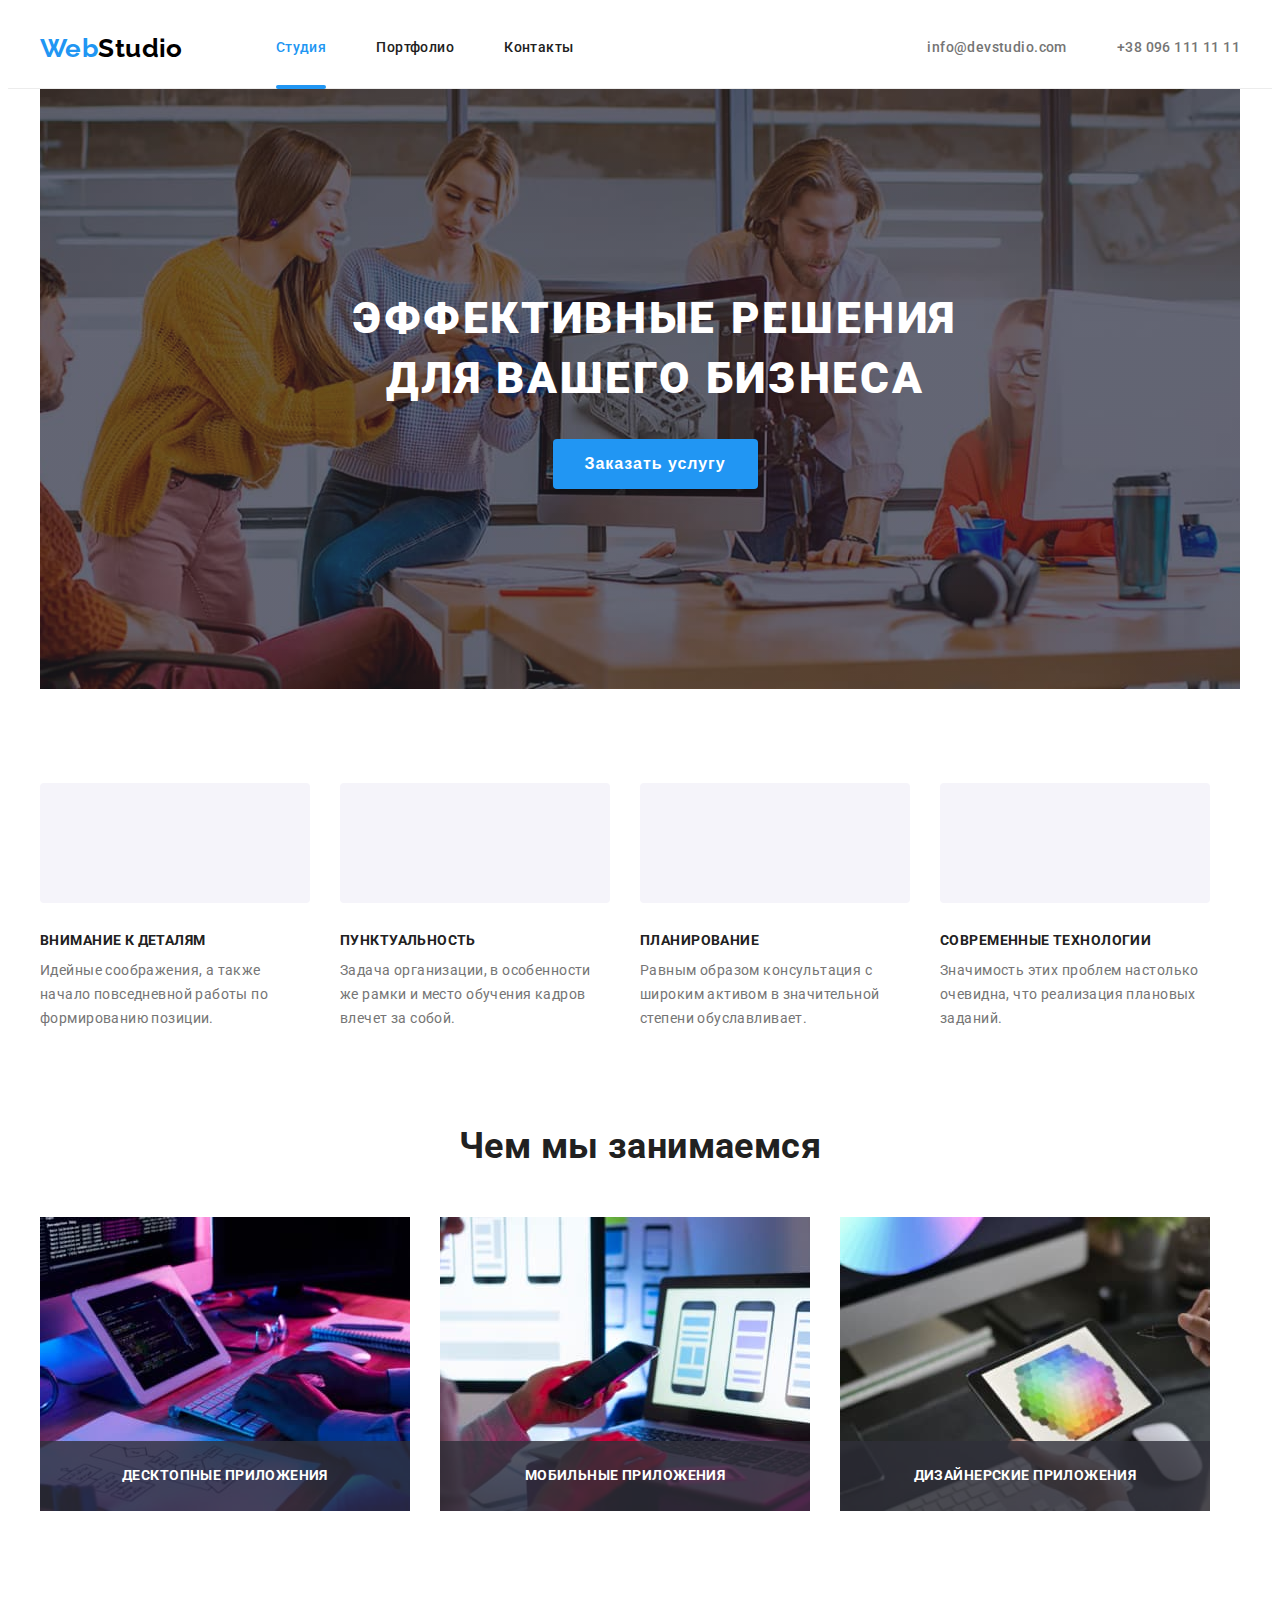
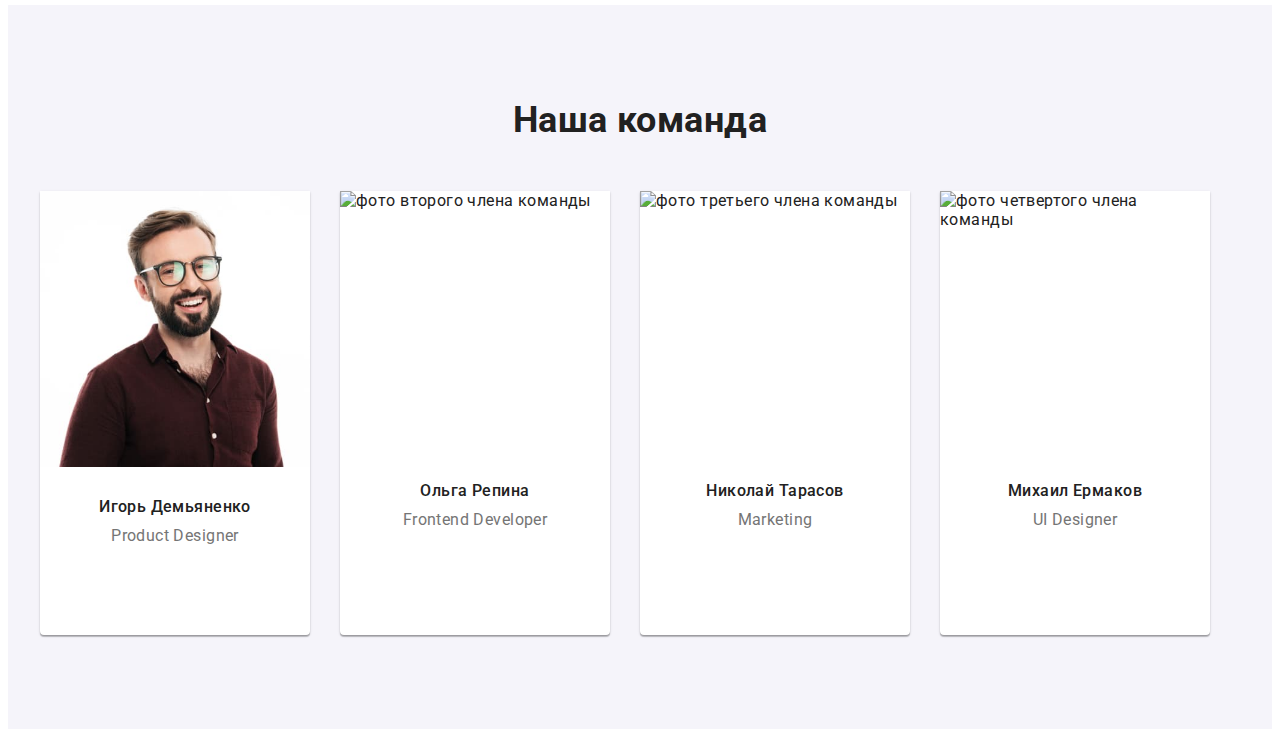
==== commit dcdb4f53: "services DONE" ====
--- a/index.html
+++ b/index.html
@@ -65,69 +65,67 @@
                <!-- Email and telephone number -->
 
                <div class="nav__inner">
-                  
-               <ul class="list nav-contacts">
-                  <li class="nav-contacts__item">
-                     <a class="link nav-contacts__link" href="mailto:info@devstudio.com"
-                        ><svg class="nav-contacts__icon" width="16" height="12">
-                           <use href="./images/icons.svg#mail"></use></svg
-                        >info@devstudio.com</a
-                     >
-                  </li>
-                  <li class="nav-contacts__item">
-                     <a
-                        class="link nav-contacts__link nav-contacts__link--big"
-                        href="tel:+380961111111"
-                     >
-                        <svg class="nav-contacts__icon" width="10" height="16">
-                           <use href="./images/icons.svg#phone"></use></svg
-                        >+38 096 111 11 11</a
-                     >
-                  </li>
-               </ul>
-
-               <!-- mobile networks -->
-
-               <ul class="list mobile-networks">
-                  <li class="mobile-networks__item">
-                     <a
-                        href="https://www.instagram.com/"
-                        target="_blank"
-                        rel="noopener"
-                        class="link mobile-networks__link"
-                        >Instagram</a
-                     >
-                  </li>
-                  <li class="mobile-networks__item">
-                     <a
-                        href="https://twitter.com/"
-                        target="_blank"
-                        rel="noopener"
-                        class="link mobile-networks__link"
-                        >Twitter</a
-                     >
-                  </li>
-                  <li class="mobile-networks__item">
-                     <a
-                        href="https://uk-ua.facebook.com/"
-                        target="_blank"
-                        rel="noopener"
-                        class="link mobile-networks__link"
-                        >Facebook</a
-                     >
-                  </li>
-                  <li class="mobile-networks__item">
-                     <a
-                        href="https://ru.linkedin.com/"
-                        target="_blank"
-                        rel="noopener"
-                        class="link mobile-networks__link"
-                        >LinkedIn</a
-                     >
-                  </li>
-               </ul>
+                  <ul class="list nav-contacts">
+                     <li class="nav-contacts__item">
+                        <a class="link nav-contacts__link" href="mailto:info@devstudio.com"
+                           ><svg class="nav-contacts__icon" width="16" height="12">
+                              <use href="./images/icons.svg#mail"></use></svg
+                           >info@devstudio.com</a
+                        >
+                     </li>
+                     <li class="nav-contacts__item">
+                        <a
+                           class="link nav-contacts__link nav-contacts__link--big"
+                           href="tel:+380961111111"
+                        >
+                           <svg class="nav-contacts__icon" width="10" height="16">
+                              <use href="./images/icons.svg#phone"></use></svg
+                           >+38 096 111 11 11</a
+                        >
+                     </li>
+                  </ul>
+
+                  <!-- mobile networks -->
+
+                  <ul class="list mobile-networks">
+                     <li class="mobile-networks__item">
+                        <a
+                           href="https://www.instagram.com/"
+                           target="_blank"
+                           rel="noopener"
+                           class="link mobile-networks__link"
+                           >Instagram</a
+                        >
+                     </li>
+                     <li class="mobile-networks__item">
+                        <a
+                           href="https://twitter.com/"
+                           target="_blank"
+                           rel="noopener"
+                           class="link mobile-networks__link"
+                           >Twitter</a
+                        >
+                     </li>
+                     <li class="mobile-networks__item">
+                        <a
+                           href="https://uk-ua.facebook.com/"
+                           target="_blank"
+                           rel="noopener"
+                           class="link mobile-networks__link"
+                           >Facebook</a
+                        >
+                     </li>
+                     <li class="mobile-networks__item">
+                        <a
+                           href="https://ru.linkedin.com/"
+                           target="_blank"
+                           rel="noopener"
+                           class="link mobile-networks__link"
+                           >LinkedIn</a
+                        >
+                     </li>
+                  </ul>
                </div>
-
             </div>
          </div>
       </header>
@@ -140,7 +138,7 @@
                <h1 class="hero__title">Эффективные решения для вашего бизнеса</h1>
                <button data-modal-open class="hero__btn btn" type="button">Заказать услугу</button>
             </div>
-         </section> 
+         </section>
 
          <!-- features -->
          <section class="features">
@@ -199,53 +197,89 @@
          </section>
 
          <!-- types of services -->
-         <!-- <section class="services">
+         <section class="services">
             <div class="container">
                <h2 class="title services__title">Чем мы занимаемся</h2>
                <ul class="list services__list">
                   <li class="services__item">
-                     <img
-                        src="./images/services-1.jpg"
-                        width="370"
-                        height="294"
-                        alt="Десктопные приложения"
-                     />
+                     <picture>
+                        <source
+                           media="(min-width: 1200px)"
+                           srcset="
+                              ./images/services/services-1.jpg 1x,
+                              ./images/services/services-1@2x.jpg 2x
+                           "
+                           type="image/jpg"
+                        />
+                        <img
+                           src="./images/services/services-1.jpg"
+                           width="370"
+                           height="294"
+                           alt="Десктопные приложения"
+                        />
+                     </picture>
+
                      <div class="services__text">Десктопные приложения</div>
                   </li>
                   <li class="services__item">
-                     <img
-                        src="./images/services-2.jpg"
-                        width="370"
-                        height="294"
-                        alt="Мобильные приложения"
-                     />
+                     <picture>
+                        <source
+                           media="(min-width: 1200px)"
+                           srcset="
+                              ./images/services/services-2.jpg 1x,
+                              ./images/services/services-2@2x.jpg 2x
+                           "
+                           type="image/jpg"
+                        />
+                        <img
+                           src="./images/services/services-2.jpg"
+                           width="370"
+                           height="294"
+                           alt="Десктопные приложения"
+                        />
+                     </picture>
                      <div class="services__text">Мобильные приложения</div>
                   </li>
                   <li class="services__item">
-                     <img
-                        src="./images/services-3.jpg"
-                        width="370"
-                        height="294"
-                        alt="Дизайнерские приложения"
-                     />
+                     <picture>
+                        <source
+                           media="(min-width: 1200px)"
+                           srcset="
+                              ./images/services/services-3.jpg 1x,
+                              ./images/services/services-3@2x.jpg 2x
+                           "
+                           type="image/jpg"
+                        />
+                        <img
+                           src="./images/services/services-3.jpg"
+                           width="370"
+                           height="294"
+                           alt="Десктопные приложения"
+                        />
+                     </picture>
                      <div class="services__text">Дизайнерские приложения</div>
                   </li>
                </ul>
             </div>
-         </section> -->
+         </section>
 
          <!-- workers -->
-         <!-- <section class="worker">
+         <section class="worker">
             <div class="container">
                <h2 class="title worker__title">Наша команда</h2>
                <ul class="list worker__list">
                   <li class="worker__item">
-                     <img
+                     <picture>
+
+                        
+   
+                        <img
                         width="270"
                         height="260"
-                        src="./images/worker-1.jpg"
+                        src="./images/worker/worker-1-mob.jpg"
                         alt="фото первого члена команды"
                      />
+                     </picture>
                      <div class="worker__wrapper">
                         <h3 class="worker__name">Игорь Демьяненко</h3>
                         <p class="worker__position">Product Designer</p>
@@ -397,7 +431,7 @@
                   </li>
                </ul>
             </div>
-         </section> -->
+         </section>
 
          <!-- clients -->
          <!-- <section class="clients">
--- a/css/main.min.css
+++ b/css/main.min.css
@@ -1,2 +1,2 @@
-:root{--text-color: #212121;--second-text-color: #757575;--accent-color: #2196f3;--main-color: #ffffff;--theme-color: #f5f4fa;--second-theme-color: #2f303a;--icons-color: #afb1b8;--font-body: 'Roboto', sans-serif;--font-logo: 'Raleway', sans-serif}body{font-family:var(--font-body);color:var(--text-color);background-color:var(--main-color);font-size:14px;letter-spacing:0.03em}.section{padding-top:94px;padding-bottom:94px}.title{font-weight:700;font-size:36px;line-height:1.17;text-align:center}.hidden{position:absolute;white-space:nowrap;width:1px;height:1px;overflow:hidden;border:0;padding:0;clip:rect(0 0 0 0);clip-path:inset(50%);margin:-1px}h1,h2,h3,h4,h5,h6,p,ul{margin:0;padding:0}img{display:block;max-width:100%;height:auto}.list{list-style:none}.link{text-decoration:none;color:var(--text-color);padding:0;margin:0}.container{width:100%;margin-left:auto;margin-right:auto;padding-left:15px;padding-right:15px}@media screen and (min-width: 480px){.container{width:480px}}@media screen and (min-width: 768px){.container{width:768px}}@media screen and (min-width: 1200px){.container{width:1200px}}.btn{display:flex;align-items:center;justify-content:center;border:none;border-radius:4px;background-color:var(--accent-color);font-weight:700;font-size:16px;line-height:1.88;letter-spacing:0.06em;cursor:pointer;color:var(--main-color);box-shadow:0px 4px 4px rgba(0,0,0,0.15);transition-property:background-color, box-shadow;transition-duration:250ms;transition-timing-function:cubic-bezier(0.4, 0, 0.2, 1)}.btn:focus,.btn:hover{background-color:#188ce8}.logo{display:block;padding:16px 0;font-family:var(--font-logo);font-weight:700;font-size:24px;line-height:1.16;color:#000000}@media screen and (min-width: 768px){.logo--header{padding:0;margin-right:88px}}@media screen and (min-width: 1200px){.logo--header{margin-right:93px;font-size:26px;line-height:1.19}}.logo--accent{color:var(--accent-color)}.logo--footer{padding:0;margin-bottom:20px}.logo--color{color:var(--main-color)}.social{display:flex;justify-content:center}.social__item:not(:last-child){margin-right:10px}.social__icon{fill:var(--icons-color);transition-property:fill;transition-duration:250ms;transition-timing-function:cubic-bezier(0.4, 0, 0.2, 1)}.social__link{display:flex;width:44px;height:44px;border-radius:50%;align-items:center;justify-content:center;transition-property:background-color;transition-duration:250ms;transition-timing-function:cubic-bezier(0.4, 0, 0.2, 1)}.social__link:hover,.social__link:focus{background-color:var(--accent-color)}.social__link:hover .social__icon,.social__link:focus .social__icon{fill:var(--main-color)}.footer__social{align-items:baseline;margin-left:70px}.footer__action{display:block;color:var(--main-color);font-weight:700;text-transform:uppercase;line-height:1.14;margin-bottom:20px}.social__link--footer{background-color:rgba(255,255,255,0.1);transition-property:background-color;transition-duration:250ms;transition-timing-function:cubic-bezier(0.4, 0, 0.2, 1)}.social__link--footer:hover,.social__link--footer:focus{background-color:var(--accent-color)}.social_icon--footer{fill:var(--main-color)}.modal{position:fixed;top:0;left:0;height:100vh;width:100vw;background-color:rgba(0,0,0,0.2);transform:scale(1);transition-property:opacity, visibility;transition-duration:250ms;transition-timing-function:cubic-bezier(0.4, 0, 0.2, 1)}.modal.is-hidden{transform:scale(0);opacity:0;visibility:hidden;pointer-events:none}.modal.is-hidden .modal__window{transform:translate(-50%, -50%) scale(0)}.modal__window{position:absolute;top:50%;left:50%;min-width:528px;min-height:581px;padding:40px;border-radius:4px;background-color:#ffffff;transform:translate(-50%, -50%) scale(1);transition:transform 300ms cubic-bezier(0.4, 0, 0.2, 1)}.modal__close-btn{position:absolute;width:30px;height:30px;top:1%;right:1%;padding:0;border:none;background-color:transparent;cursor:pointer}.modal__close-icon{transition-property:fill;transition-duration:250ms;transition-timing-function:cubic-bezier(0.4, 0, 0.2, 1)}.modal__close-btn:hover .modal__close-icon,.modal__close-btn:focus .modal__close-icon{fill:var(--accent-color)}.modal__form{display:flex;flex-direction:column}.modal__title{display:flex;justify-content:center;margin-bottom:12px;font-weight:700;font-size:20px;line-height:1.15;text-align:center}.modal__description{font-size:12px;line-height:1.17;letter-spacing:0.01em;color:var(--second-text-color)}.modal__field{position:relative;margin-bottom:10px}.modal__field:last-of-type{margin-bottom:20px}.modal__input{width:100%;height:40px;margin-top:4px;padding-left:42px;outline:transparent;border-radius:4px;border:1px solid rgba(33,33,33,0.2);transition-property:border;transition-duration:250ms;transition-timing-function:cubic-bezier(0.4, 0, 0.2, 1)}.modal__input:focus,.modal__textarea:focus{border-color:var(--accent-color)}.modal__input:focus+.modal__icon{fill:var(--accent-color)}.modal__icon{position:absolute;bottom:11px;left:12px;pointer-events:none;transition-property:fill;transition-duration:250ms;transition-timing-function:cubic-bezier(0.4, 0, 0.2, 1)}.modal__textarea{display:block;width:100%;height:120px;margin-top:4px;resize:none;padding:12px 16px;outline:transparent;border-radius:4px;border:1px solid rgba(33,33,33,0.2);transition-property:border;transition-duration:250ms;transition-timing-function:cubic-bezier(0.4, 0, 0.2, 1)}.modal__description::placeholder{line-height:1.14;letter-spacing:0.01em;color:var(--second-text-color)}.modal__agreement-desc{user-select:none;line-height:1.71;color:var(--second-text-color)}.modal__agreement-link{color:var(--accent-color)}.modal__checkbox{display:inline-flex;align-items:center;justify-content:center;width:16px;height:15px;margin-right:7px;border-radius:2px;outline:1px solid #000000;outline-offset:-1px;box-shadow:0px 4px 4px rgba(0,0,0,0.25);transition-property:background-color, outline;transition-duration:250ms;transition-timing-function:cubic-bezier(0.4, 0, 0.2, 1)}.checkbox:checked+.modal__checkbox{background-color:var(--accent-color);outline:1px solid var(--accent-color)}.checkbox:focus+.modal__checkbox{outline:1px solid var(--accent-color)}.modal__agreement{display:flex;align-items:center;justify-content:center}.modal__btn{padding:10px 56px;margin-left:auto;margin-right:auto;margin-top:30px}.header{border-bottom:1px solid #ececec}@media screen and (max-width: 767px){.header__wrapper{display:flex;justify-content:space-between;align-items:center}}@media screen and (min-width: 768px){.header__container{display:flex;align-items:center}}.nav__btn{position:absolute;top:10px;right:15px;display:inline-flex;margin:0;padding:0;border:none;background-color:transparent;z-index:2}.nav__btn .nav__icon-close{display:none}.nav__btn.is-open .nav__icon-close{display:block}.nav__btn.is-open .nav__icon-menu{display:none}@media screen and (min-width: 767px){.nav__btn{display:none}}.nav__container{display:flex;width:100%;background-color:var(--main-color)}@media screen and (max-width: 767px){.nav__container{display:none;position:fixed;top:0;left:0;height:100vh;width:100%;padding-top:48px;padding-bottom:48px;padding-left:40px;padding-right:40px}.nav__container.is-open{display:flex;flex-direction:column;justify-content:space-between;z-index:1}}@media screen and (min-width: 768px){.nav-bar{display:flex;align-items:center}}.nav-bar__item{position:relative}@media screen and (max-width: 767px){.nav-bar__item:not(:last-child){margin-bottom:32px}}@media screen and (min-width: 768px){.nav-bar__item:not(:last-child){margin-right:50px}}.nav-bar__link{font-weight:500;transition-property:color;transition-duration:250ms;transition-timing-function:cubic-bezier(0.4, 0, 0.2, 1)}.nav-bar__link--current{color:var(--accent-color)}@media screen and (max-width: 767px){.nav-bar__link{font-size:40px;line-height:1.18}}@media screen and (min-width: 768px){.nav-bar__link{display:flex;padding:32px 0px;font-size:14px;line-height:1.14}.nav-bar__link--current::after{content:'';display:block;width:100%;height:4px;position:absolute;bottom:-1px;border-radius:2px;background-color:var(--accent-color)}}.nav-bar__link:hover,.nav-bar__link:focus,.nav-bar__link--contact:focus,.nav-bar__link--contact:hover,.nav-bar__link--current{color:var(--accent-color)}@media screen and (min-width: 768px){.nav__inner{display:flex;align-items:center;margin-left:auto}}@media screen and (max-width: 767px){.nav-contacts{display:flex;flex-direction:column-reverse;margin-bottom:64px}}@media screen and (min-width: 1200px){.nav-contacts{display:flex;align-items:center}}@media screen and (max-width: 767px){.nav-contacts__item:not(:first-child){margin-bottom:32px}}@media screen and (min-width: 768px) and (max-width: 1199px){.nav-contacts__item{display:flex}.nav-contacts__item:not(:last-child){margin-bottom:10px}}@media screen and (min-width: 1200px){.nav-contacts__item{margin-bottom:0}.nav-contacts__item:not(:last-child){margin-right:30px}}.nav-contacts__link{color:var(--second-text-color);font-weight:500;transition-property:color;transition-duration:250ms;transition-timing-function:cubic-bezier(0.4, 0, 0.2, 1)}@media screen and (max-width: 767px){.nav-contacts__link{font-size:24px;line-height:1.17}.nav-contacts__link--big{font-size:34px;line-height:40px;color:var(--accent-color)}}@media screen and (min-width: 768px){.nav-contacts__link{display:flex;align-items:center;font-size:14px;line-height:1.14}}@media screen and (min-width: 1200px){.nav-contacts__link{padding:32px 0}}.nav-contacts__link:hover,.nav-contacts__link:focus,.nav-contacts__link--contact:focus,.nav-contacts__link--contact:hover,.nav-contacts__link--current{color:var(--accent-color)}.nav-contacts__link:hover .nav-contacts__icon,.nav-contacts__link:focus .nav-contacts__icon,.nav-contacts__link:focus .nav-contacts__icon,.nav-contacts__link:hover .nav-contacts__icon{fill:currentColor}.nav-contacts__icon{margin-right:10px;fill:var(--second-text-color);transition-property:fill;transition-duration:250ms;transition-timing-function:cubic-bezier(0.4, 0, 0.2, 1)}@media screen and (max-width: 767px){.nav-contacts__icon{display:none}}.mobile-networks{display:none;max-height:100%;max-width:100%;margin-right:auto}@media screen and (max-width: 767px){.mobile-networks{display:flex}.mobile-networks__item:not(:last-child){margin-right:10px}.mobile-networks__item:not(:last-child){border-right:1px solid rgba(33,33,33,0.2);padding-right:10px}.mobile-networks__link{font-weight:500;font-size:18px;line-height:1.22;color:var(--accent-color)}}.hero{padding:118px 0;margin:0 auto;background-position:center}@media screen and (min-width: 1200px){.hero{padding:200px 0;max-width:1200px}}.hero__title{margin-left:auto;margin-right:auto;font-weight:900;letter-spacing:0.06em;text-transform:uppercase;color:var(--main-color);text-align:center;max-width:360px;font-size:26px;line-height:1.62}@media screen and (min-width: 1200px){.hero__title{max-width:700px;font-size:44px;line-height:1.36}}.hero__btn{margin-top:30px;margin-left:auto;margin-right:auto;padding:10px 32px}.hero{background-image:linear-gradient(rgba(47,48,58,0.4), rgba(47,48,58,0.4)),url("../images/hero/hero-mob.jpg");height:auto;background-size:cover;background-color:#c4c4c4}@media (min-device-pixel-ratio: 2), (min-resolution: 192dpi), (min-resolution: 2dppx){.hero{background-image:linear-gradient(rgba(47,48,58,0.4), rgba(47,48,58,0.4)),url("../images/hero/hero-mob@2x.jpg")}}@media (min-width: 480.02px){.hero{background-image:linear-gradient(rgba(47,48,58,0.4), rgba(47,48,58,0.4)),url("../images/hero/hero-tab.jpg")}}@media (min-width: 480.02px) and (min-device-pixel-ratio: 2), (min-width: 480.02px) and (min-resolution: 192dpi), (min-width: 480.02px) and (min-resolution: 2dppx){.hero{background-image:linear-gradient(rgba(47,48,58,0.4), rgba(47,48,58,0.4)),url("../images/hero/hero-tab@2x.jpg")}}@media (min-width: 768px){.hero{background-image:linear-gradient(rgba(47,48,58,0.4), rgba(47,48,58,0.4)),url("../images/hero/hero-desk.jpg")}}@media (min-width: 768px) and (min-device-pixel-ratio: 2), (min-width: 768px) and (min-resolution: 192dpi), (min-width: 768px) and (min-resolution: 2dppx){.hero{background-image:linear-gradient(rgba(47,48,58,0.4), rgba(47,48,58,0.4)),url("../images/hero/hero-desk@2x.jpg")}}.features{padding-top:94px;padding-bottom:94px}.features__text{font-weight:400;line-height:1.71;text-align:left;vertical-align:top;color:var(--second-text-color)}.features__title{margin-bottom:10px;font-weight:700;line-height:1.14;text-transform:uppercase;font-size:14px}.features__box{display:flex;align-items:center;justify-content:center;margin-bottom:30px;height:120px;background-color:var(--theme-color);border-radius:4px}@media screen and (max-width: 767px){.features{padding-top:60px;padding-bottom:60px}.features__item:not(:last-child){margin-bottom:30px}.features__list{display:flex;flex-direction:column;align-items:center}.features__item{max-width:450px}}@media screen and (min-width: 768px){.features__list{display:flex;flex-wrap:wrap}.features__item{max-width:354px}.features__item:nth-child(2n+1){margin-right:30px}}@media screen and (min-width: 1200px){.features__list{display:flex}.features__item{width:270px}.features__item:not(:last-child){margin-right:30px}}.services{padding-bottom:94px}.services__list{display:flex}.services__title{margin-bottom:50px}.services__item{position:relative}.services__item:not(:last-child){margin-right:30px}.services__text{position:absolute;bottom:0;height:70px;width:100%;display:flex;align-items:center;justify-content:center;font-weight:700;line-height:1.14;text-transform:uppercase;color:var(--main-color);background-color:rgba(47,48,58,0.8)}.worker{padding-top:94px;padding-bottom:94px;background-color:var(--theme-color)}.worker__title{margin-bottom:50px}.worker__list{display:flex}.worker__item{flex-basis:270px;background-color:var(--main-color);font-size:16px;line-height:1.19;box-shadow:0px 1px 3px rgba(0,0,0,0.12),0px 1px 1px rgba(0,0,0,0.14),0px 2px 1px rgba(0,0,0,0.2);border-radius:0px 0px 4px 4px}.worker__item:not(:last-child){margin-right:30px}.worker__wrapper{text-align:center;padding-top:30px;padding-bottom:30px}.worker__name{margin-bottom:10px;font-weight:500;font-size:16px}.worker__position{margin-bottom:16px;font-weight:400;color:var(--second-text-color)}.clients{padding-top:94px;padding-bottom:94px}.clients__title{margin-bottom:50px;font-weight:700;font-size:36px;line-height:1.17;text-align:center}.clients__list{display:flex}.clients__item{width:170px;height:92px}.clients__item:not(:last-child){margin-right:30px}.clients__link{display:flex;height:100%;justify-content:center;align-items:center;border:1px solid var(--icons-color);border-radius:4px;transition-property:border;transition-duration:250ms;transition-timing-function:cubic-bezier(0.4, 0, 0.2, 1)}.clients__link:hover .clients__icon,.clients__link:focus .clients__icon{fill:var(--accent-color)}.clients__link:hover,.clients__link:focus{border-color:var(--accent-color)}.clients__icon{fill:var(--icons-color);transition-property:fill;transition-duration:250ms;transition-timing-function:cubic-bezier(0.4, 0, 0.2, 1)}.filter{display:flex;margin-bottom:50px;justify-content:center}.filter__item:not(:last-child){margin-right:8px}.filter__btn{border:none;border-radius:4px;padding:6px 22px;font-weight:500;font-size:16px;line-height:1.62;text-align:center;cursor:pointer;background-color:var(--theme-color);color:var(--text-color);transition-property:background-color, color, box-shadow;transition-duration:250ms;transition-timing-function:cubic-bezier(0.4, 0, 0.2, 1)}.filter__btn:focus,.filter__btn:hover,.filter__btn--active{background-color:var(--accent-color);color:var(--main-color);box-shadow:0px 3px 1px rgba(0,0,0,0.1),0px 1px 2px rgba(0,0,0,0.08),0px 2px 2px rgba(0,0,0,0.12)}.projects{display:flex;flex-wrap:wrap;margin:-15px}.projects__card{position:relative;flex-basis:calc((100% - 30px * 9) / 9);margin:15px}.projects__container{padding:24px 20px;border-left:1px solid #eeeeee;border-bottom:1px solid #eeeeee;border-right:1px solid #eeeeee}.projects__title{margin-bottom:4px;text-align:left;font-weight:700;font-size:18px;line-height:2;letter-spacing:0.06em}.projects__text{text-align:left;font-weight:400;font-size:16px;line-height:1.88;color:var(--second-text-color)}.projects__card{position:relative}.projects__wrapper{position:relative;overflow:hidden}.projects__overlay{position:absolute;height:100%;bottom:0;padding:63px 24px;text-align:center;font-size:18px;line-height:1.56;color:var(--main-color);background-color:rgba(33,150,243,0.9);transform:translateY(100%);transition:transform 250ms cubic-bezier(0.4, 0, 0.2, 1)}.projects__link{display:block;transition-property:box-shadow;transition-duration:250ms;transition-timing-function:cubic-bezier(0.4, 0, 0.2, 1)}.projects__link:hover,.projects__link:focus{box-shadow:0px 1px 1px rgba(0,0,0,0.12),0px 4px 4px rgba(0,0,0,0.06),1px 4px 6px rgba(0,0,0,0.16)}.projects__link:hover .projects__overlay,.projects__link:focus .projects__overlay{transform:translateY(0)}.footer{padding-top:60px;background-color:var(--second-theme-color);padding-bottom:60px}.footer__container{display:flex;flex-wrap:wrap;align-items:baseline}.address__item:not(:first-child){margin-top:9px}.address__link{font-weight:400;line-height:1.71;color:rgba(255,255,255,0.6);font-style:normal;transition-property:color;transition-duration:250ms;transition-timing-function:cubic-bezier(0.4, 0, 0.2, 1)}.address__link:hover,.address__link:focus{color:var(--accent-color)}.address__link--physical,.address__link--physical:hover,.address__link--physical:focus{color:var(--main-color)}.footer__form{align-items:baseline;margin-left:93px;margin-right:auto}.subscribe{display:flex;align-items:baseline}.subscribe__btn{margin-left:12px;padding:10px 29px;border:none;border-radius:4px}.subscribe__icon{margin-left:10px}.subscribe__input{width:352px;height:50px;padding:15px 16px;color:rgba(255,255,255,0.6);background-color:transparent;outline:transparent;border:1px solid rgba(255,255,255,0.3);filter:drop-shadow(0px 4px 4px rgba(0,0,0,0.15));border-radius:4px;transition-property:border;transition-duration:250ms;transition-timing-function:cubic-bezier(0.4, 0, 0.2, 1)}.subscribe__input:focus{border-color:var(--accent-color)}.subscribe__input::placeholder{color:rgba(255,255,255,0.6)}
+:root{--text-color: #212121;--second-text-color: #757575;--accent-color: #2196f3;--main-color: #ffffff;--theme-color: #f5f4fa;--second-theme-color: #2f303a;--icons-color: #afb1b8;--font-body: 'Roboto', sans-serif;--font-logo: 'Raleway', sans-serif}body{font-family:var(--font-body);color:var(--text-color);background-color:var(--main-color);font-size:14px;letter-spacing:0.03em}.section{padding-top:94px;padding-bottom:94px}.title{font-weight:700;font-size:36px;line-height:1.17;text-align:center}.hidden{position:absolute;white-space:nowrap;width:1px;height:1px;overflow:hidden;border:0;padding:0;clip:rect(0 0 0 0);clip-path:inset(50%);margin:-1px}h1,h2,h3,h4,h5,h6,p,ul{margin:0;padding:0}img{display:block;max-width:100%;height:auto}.list{list-style:none}.link{text-decoration:none;color:var(--text-color);padding:0;margin:0}.container{width:100%;margin-left:auto;margin-right:auto;padding-left:15px;padding-right:15px}@media screen and (min-width: 480px){.container{width:480px}}@media screen and (min-width: 768px){.container{width:768px}}@media screen and (min-width: 1200px){.container{width:1200px}}.btn{display:flex;align-items:center;justify-content:center;border:none;border-radius:4px;background-color:var(--accent-color);font-weight:700;font-size:16px;line-height:1.88;letter-spacing:0.06em;cursor:pointer;color:var(--main-color);box-shadow:0px 4px 4px rgba(0,0,0,0.15);transition-property:background-color, box-shadow;transition-duration:250ms;transition-timing-function:cubic-bezier(0.4, 0, 0.2, 1)}.btn:focus,.btn:hover{background-color:#188ce8}.logo{display:block;padding:16px 0;font-family:var(--font-logo);font-weight:700;font-size:24px;line-height:1.16;color:#000000}@media screen and (min-width: 768px){.logo--header{padding:0;margin-right:88px}}@media screen and (min-width: 1200px){.logo--header{margin-right:93px;font-size:26px;line-height:1.19}}.logo--accent{color:var(--accent-color)}.logo--footer{padding:0;margin-bottom:20px}.logo--color{color:var(--main-color)}.social{display:flex;justify-content:center}.social__item:not(:last-child){margin-right:10px}.social__icon{fill:var(--icons-color);transition-property:fill;transition-duration:250ms;transition-timing-function:cubic-bezier(0.4, 0, 0.2, 1)}.social__link{display:flex;width:44px;height:44px;border-radius:50%;align-items:center;justify-content:center;transition-property:background-color;transition-duration:250ms;transition-timing-function:cubic-bezier(0.4, 0, 0.2, 1)}.social__link:hover,.social__link:focus{background-color:var(--accent-color)}.social__link:hover .social__icon,.social__link:focus .social__icon{fill:var(--main-color)}.footer__social{align-items:baseline;margin-left:70px}.footer__action{display:block;color:var(--main-color);font-weight:700;text-transform:uppercase;line-height:1.14;margin-bottom:20px}.social__link--footer{background-color:rgba(255,255,255,0.1);transition-property:background-color;transition-duration:250ms;transition-timing-function:cubic-bezier(0.4, 0, 0.2, 1)}.social__link--footer:hover,.social__link--footer:focus{background-color:var(--accent-color)}.social_icon--footer{fill:var(--main-color)}.modal{position:fixed;top:0;left:0;height:100vh;width:100vw;background-color:rgba(0,0,0,0.2);transform:scale(1);transition-property:opacity, visibility;transition-duration:250ms;transition-timing-function:cubic-bezier(0.4, 0, 0.2, 1)}.modal.is-hidden{transform:scale(0);opacity:0;visibility:hidden;pointer-events:none}.modal.is-hidden .modal__window{transform:translate(-50%, -50%) scale(0)}.modal__window{position:absolute;top:50%;left:50%;min-width:528px;min-height:581px;padding:40px;border-radius:4px;background-color:#ffffff;transform:translate(-50%, -50%) scale(1);transition:transform 300ms cubic-bezier(0.4, 0, 0.2, 1)}.modal__close-btn{position:absolute;width:30px;height:30px;top:1%;right:1%;padding:0;border:none;background-color:transparent;cursor:pointer}.modal__close-icon{transition-property:fill;transition-duration:250ms;transition-timing-function:cubic-bezier(0.4, 0, 0.2, 1)}.modal__close-btn:hover .modal__close-icon,.modal__close-btn:focus .modal__close-icon{fill:var(--accent-color)}.modal__form{display:flex;flex-direction:column}.modal__title{display:flex;justify-content:center;margin-bottom:12px;font-weight:700;font-size:20px;line-height:1.15;text-align:center}.modal__description{font-size:12px;line-height:1.17;letter-spacing:0.01em;color:var(--second-text-color)}.modal__field{position:relative;margin-bottom:10px}.modal__field:last-of-type{margin-bottom:20px}.modal__input{width:100%;height:40px;margin-top:4px;padding-left:42px;outline:transparent;border-radius:4px;border:1px solid rgba(33,33,33,0.2);transition-property:border;transition-duration:250ms;transition-timing-function:cubic-bezier(0.4, 0, 0.2, 1)}.modal__input:focus,.modal__textarea:focus{border-color:var(--accent-color)}.modal__input:focus+.modal__icon{fill:var(--accent-color)}.modal__icon{position:absolute;bottom:11px;left:12px;pointer-events:none;transition-property:fill;transition-duration:250ms;transition-timing-function:cubic-bezier(0.4, 0, 0.2, 1)}.modal__textarea{display:block;width:100%;height:120px;margin-top:4px;resize:none;padding:12px 16px;outline:transparent;border-radius:4px;border:1px solid rgba(33,33,33,0.2);transition-property:border;transition-duration:250ms;transition-timing-function:cubic-bezier(0.4, 0, 0.2, 1)}.modal__description::placeholder{line-height:1.14;letter-spacing:0.01em;color:var(--second-text-color)}.modal__agreement-desc{user-select:none;line-height:1.71;color:var(--second-text-color)}.modal__agreement-link{color:var(--accent-color)}.modal__checkbox{display:inline-flex;align-items:center;justify-content:center;width:16px;height:15px;margin-right:7px;border-radius:2px;outline:1px solid #000000;outline-offset:-1px;box-shadow:0px 4px 4px rgba(0,0,0,0.25);transition-property:background-color, outline;transition-duration:250ms;transition-timing-function:cubic-bezier(0.4, 0, 0.2, 1)}.checkbox:checked+.modal__checkbox{background-color:var(--accent-color);outline:1px solid var(--accent-color)}.checkbox:focus+.modal__checkbox{outline:1px solid var(--accent-color)}.modal__agreement{display:flex;align-items:center;justify-content:center}.modal__btn{padding:10px 56px;margin-left:auto;margin-right:auto;margin-top:30px}.header{border-bottom:1px solid #ececec}@media screen and (max-width: 767px){.header__wrapper{display:flex;justify-content:space-between;align-items:center}}@media screen and (min-width: 768px){.header__container{display:flex;align-items:center}}.nav__btn{position:absolute;top:10px;right:15px;display:inline-flex;margin:0;padding:0;border:none;background-color:transparent;z-index:2}.nav__btn .nav__icon-close{display:none}.nav__btn.is-open .nav__icon-close{display:block}.nav__btn.is-open .nav__icon-menu{display:none}@media screen and (min-width: 767px){.nav__btn{display:none}}.nav__container{display:flex;width:100%;background-color:var(--main-color)}@media screen and (max-width: 767px){.nav__container{display:none;position:fixed;top:0;left:0;height:100vh;width:100%;overflow-y:scroll;padding-top:48px;padding-bottom:96px;padding-left:40px;padding-right:40px}.nav__container.is-open{display:flex;flex-direction:column;justify-content:space-between;z-index:1}}@media screen and (min-width: 768px){.nav-bar{display:flex;align-items:center}}.nav-bar__item{position:relative}@media screen and (max-width: 767px){.nav-bar__item:not(:last-child){margin-bottom:32px}}@media screen and (min-width: 768px){.nav-bar__item:not(:last-child){margin-right:50px}}.nav-bar__link{font-weight:500;transition-property:color;transition-duration:250ms;transition-timing-function:cubic-bezier(0.4, 0, 0.2, 1)}.nav-bar__link--current{color:var(--accent-color)}@media screen and (max-width: 767px){.nav-bar__link{font-size:40px;line-height:1.18}}@media screen and (min-width: 768px){.nav-bar__link{display:flex;padding:32px 0px;font-size:14px;line-height:1.14}.nav-bar__link--current::after{content:'';display:block;width:100%;height:4px;position:absolute;bottom:-1px;border-radius:2px;background-color:var(--accent-color)}}.nav-bar__link:hover,.nav-bar__link:focus,.nav-bar__link--contact:focus,.nav-bar__link--contact:hover,.nav-bar__link--current{color:var(--accent-color)}@media screen and (min-width: 768px){.nav__inner{display:flex;align-items:center;margin-left:auto}}@media screen and (max-width: 767px){.nav-contacts{display:flex;flex-direction:column-reverse;margin-bottom:64px}}@media screen and (min-width: 1200px){.nav-contacts{display:flex;align-items:center}}@media screen and (max-width: 767px){.nav-contacts__item:not(:first-child){margin-bottom:32px}}@media screen and (min-width: 768px) and (max-width: 1199px){.nav-contacts__item{display:flex}.nav-contacts__item:not(:last-child){margin-bottom:10px}}@media screen and (min-width: 1200px){.nav-contacts__item{margin-bottom:0}.nav-contacts__item:not(:last-child){margin-right:30px}}.nav-contacts__link{color:var(--second-text-color);font-weight:500;transition-property:color;transition-duration:250ms;transition-timing-function:cubic-bezier(0.4, 0, 0.2, 1)}@media screen and (max-width: 767px){.nav-contacts__link{font-size:24px;line-height:1.17}.nav-contacts__link--big{font-size:34px;line-height:40px;color:var(--accent-color)}}@media screen and (min-width: 768px){.nav-contacts__link{display:flex;align-items:center;font-size:14px;line-height:1.14}}@media screen and (min-width: 1200px){.nav-contacts__link{padding:32px 0}}.nav-contacts__link:hover,.nav-contacts__link:focus,.nav-contacts__link--contact:focus,.nav-contacts__link--contact:hover,.nav-contacts__link--current{color:var(--accent-color)}.nav-contacts__link:hover .nav-contacts__icon,.nav-contacts__link:focus .nav-contacts__icon,.nav-contacts__link:focus .nav-contacts__icon,.nav-contacts__link:hover .nav-contacts__icon{fill:currentColor}.nav-contacts__icon{margin-right:10px;fill:var(--second-text-color);transition-property:fill;transition-duration:250ms;transition-timing-function:cubic-bezier(0.4, 0, 0.2, 1)}@media screen and (max-width: 767px){.nav-contacts__icon{display:none}}.mobile-networks{display:none;max-height:100%;max-width:100%;margin:-5px}@media screen and (max-width: 767px){.mobile-networks{display:flex;flex-wrap:wrap}.mobile-networks__item{margin:5px}.mobile-networks__item:not(:last-child){border-right:1px solid rgba(33,33,33,0.2);padding-right:10px}.mobile-networks__link{font-weight:500;font-size:18px;line-height:1.22;color:var(--accent-color)}}.hero{padding:118px 0;margin:0 auto;background-position:center}@media screen and (min-width: 1200px){.hero{padding:200px 0;max-width:1200px}}.hero__title{margin-left:auto;margin-right:auto;font-weight:900;letter-spacing:0.06em;text-transform:uppercase;color:var(--main-color);text-align:center;max-width:360px;font-size:26px;line-height:1.62}@media screen and (min-width: 1200px){.hero__title{max-width:700px;font-size:44px;line-height:1.36}}.hero__btn{margin-top:30px;margin-left:auto;margin-right:auto;padding:10px 32px}.hero{background-image:linear-gradient(rgba(47,48,58,0.4), rgba(47,48,58,0.4)),url("../images/hero/hero-mob.jpg");height:auto;background-size:cover;background-color:#c4c4c4}@media (min-device-pixel-ratio: 2), (min-resolution: 192dpi), (min-resolution: 2dppx){.hero{background-image:linear-gradient(rgba(47,48,58,0.4), rgba(47,48,58,0.4)),url("../images/hero/hero-mob@2x.jpg")}}@media (min-width: 480.02px){.hero{background-image:linear-gradient(rgba(47,48,58,0.4), rgba(47,48,58,0.4)),url("../images/hero/hero-tab.jpg")}}@media (min-width: 480.02px) and (min-device-pixel-ratio: 2), (min-width: 480.02px) and (min-resolution: 192dpi), (min-width: 480.02px) and (min-resolution: 2dppx){.hero{background-image:linear-gradient(rgba(47,48,58,0.4), rgba(47,48,58,0.4)),url("../images/hero/hero-tab@2x.jpg")}}@media (min-width: 768px){.hero{background-image:linear-gradient(rgba(47,48,58,0.4), rgba(47,48,58,0.4)),url("../images/hero/hero-desk.jpg")}}@media (min-width: 768px) and (min-device-pixel-ratio: 2), (min-width: 768px) and (min-resolution: 192dpi), (min-width: 768px) and (min-resolution: 2dppx){.hero{background-image:linear-gradient(rgba(47,48,58,0.4), rgba(47,48,58,0.4)),url("../images/hero/hero-desk@2x.jpg")}}.features{padding-top:94px;padding-bottom:94px}.features__text{font-weight:400;line-height:1.71;text-align:left;vertical-align:top;color:var(--second-text-color)}.features__title{margin-bottom:10px;font-weight:700;line-height:1.14;text-transform:uppercase;font-size:14px}.features__box{display:flex;align-items:center;justify-content:center;margin-bottom:30px;height:120px;background-color:var(--theme-color);border-radius:4px}@media screen and (max-width: 767px){.features{padding-top:60px;padding-bottom:60px}.features__item:not(:last-child){margin-bottom:30px}.features__list{display:flex;flex-direction:column;align-items:center}.features__item{max-width:450px}}@media screen and (min-width: 768px){.features__list{display:flex;flex-wrap:wrap}.features__item{max-width:354px}.features__item:nth-child(2n+1){margin-right:30px}}@media screen and (min-width: 1200px){.features__list{display:flex}.features__item{width:270px}.features__item:not(:last-child){margin-right:30px}}.services{padding-bottom:94px}@media screen and (max-width: 1199px){.services{display:none}}.services__list{display:flex}.services__title{margin-bottom:50px}.services__item{position:relative}.services__item:not(:last-child){margin-right:30px}.services__text{position:absolute;bottom:0;height:70px;width:100%;display:flex;align-items:center;justify-content:center;font-weight:700;line-height:1.14;text-transform:uppercase;color:var(--main-color);background-color:rgba(47,48,58,0.8)}.worker{padding-top:94px;padding-bottom:94px;background-color:var(--theme-color)}.worker__title{margin-bottom:50px}.worker__list{display:flex}.worker__item{flex-basis:270px;background-color:var(--main-color);font-size:16px;line-height:1.19;box-shadow:0px 1px 3px rgba(0,0,0,0.12),0px 1px 1px rgba(0,0,0,0.14),0px 2px 1px rgba(0,0,0,0.2);border-radius:0px 0px 4px 4px}.worker__item:not(:last-child){margin-right:30px}.worker__wrapper{text-align:center;padding-top:30px;padding-bottom:30px}.worker__name{margin-bottom:10px;font-weight:500;font-size:16px}.worker__position{margin-bottom:16px;font-weight:400;color:var(--second-text-color)}.clients{padding-top:94px;padding-bottom:94px}.clients__title{margin-bottom:50px;font-weight:700;font-size:36px;line-height:1.17;text-align:center}.clients__list{display:flex}.clients__item{width:170px;height:92px}.clients__item:not(:last-child){margin-right:30px}.clients__link{display:flex;height:100%;justify-content:center;align-items:center;border:1px solid var(--icons-color);border-radius:4px;transition-property:border;transition-duration:250ms;transition-timing-function:cubic-bezier(0.4, 0, 0.2, 1)}.clients__link:hover .clients__icon,.clients__link:focus .clients__icon{fill:var(--accent-color)}.clients__link:hover,.clients__link:focus{border-color:var(--accent-color)}.clients__icon{fill:var(--icons-color);transition-property:fill;transition-duration:250ms;transition-timing-function:cubic-bezier(0.4, 0, 0.2, 1)}.filter{display:flex;margin-bottom:50px;justify-content:center}.filter__item:not(:last-child){margin-right:8px}.filter__btn{border:none;border-radius:4px;padding:6px 22px;font-weight:500;font-size:16px;line-height:1.62;text-align:center;cursor:pointer;background-color:var(--theme-color);color:var(--text-color);transition-property:background-color, color, box-shadow;transition-duration:250ms;transition-timing-function:cubic-bezier(0.4, 0, 0.2, 1)}.filter__btn:focus,.filter__btn:hover,.filter__btn--active{background-color:var(--accent-color);color:var(--main-color);box-shadow:0px 3px 1px rgba(0,0,0,0.1),0px 1px 2px rgba(0,0,0,0.08),0px 2px 2px rgba(0,0,0,0.12)}.projects{display:flex;flex-wrap:wrap;margin:-15px}.projects__card{position:relative;flex-basis:calc((100% - 30px * 9) / 9);margin:15px}.projects__container{padding:24px 20px;border-left:1px solid #eeeeee;border-bottom:1px solid #eeeeee;border-right:1px solid #eeeeee}.projects__title{margin-bottom:4px;text-align:left;font-weight:700;font-size:18px;line-height:2;letter-spacing:0.06em}.projects__text{text-align:left;font-weight:400;font-size:16px;line-height:1.88;color:var(--second-text-color)}.projects__card{position:relative}.projects__wrapper{position:relative;overflow:hidden}.projects__overlay{position:absolute;height:100%;bottom:0;padding:63px 24px;text-align:center;font-size:18px;line-height:1.56;color:var(--main-color);background-color:rgba(33,150,243,0.9);transform:translateY(100%);transition:transform 250ms cubic-bezier(0.4, 0, 0.2, 1)}.projects__link{display:block;transition-property:box-shadow;transition-duration:250ms;transition-timing-function:cubic-bezier(0.4, 0, 0.2, 1)}.projects__link:hover,.projects__link:focus{box-shadow:0px 1px 1px rgba(0,0,0,0.12),0px 4px 4px rgba(0,0,0,0.06),1px 4px 6px rgba(0,0,0,0.16)}.projects__link:hover .projects__overlay,.projects__link:focus .projects__overlay{transform:translateY(0)}.footer{padding-top:60px;background-color:var(--second-theme-color);padding-bottom:60px}.footer__container{display:flex;flex-wrap:wrap;align-items:baseline}.address__item:not(:first-child){margin-top:9px}.address__link{font-weight:400;line-height:1.71;color:rgba(255,255,255,0.6);font-style:normal;transition-property:color;transition-duration:250ms;transition-timing-function:cubic-bezier(0.4, 0, 0.2, 1)}.address__link:hover,.address__link:focus{color:var(--accent-color)}.address__link--physical,.address__link--physical:hover,.address__link--physical:focus{color:var(--main-color)}.footer__form{align-items:baseline;margin-left:93px;margin-right:auto}.subscribe{display:flex;align-items:baseline}.subscribe__btn{margin-left:12px;padding:10px 29px;border:none;border-radius:4px}.subscribe__icon{margin-left:10px}.subscribe__input{width:352px;height:50px;padding:15px 16px;color:rgba(255,255,255,0.6);background-color:transparent;outline:transparent;border:1px solid rgba(255,255,255,0.3);filter:drop-shadow(0px 4px 4px rgba(0,0,0,0.15));border-radius:4px;transition-property:border;transition-duration:250ms;transition-timing-function:cubic-bezier(0.4, 0, 0.2, 1)}.subscribe__input:focus{border-color:var(--accent-color)}.subscribe__input::placeholder{color:rgba(255,255,255,0.6)}
 /*# sourceMappingURL=main.min.css.map */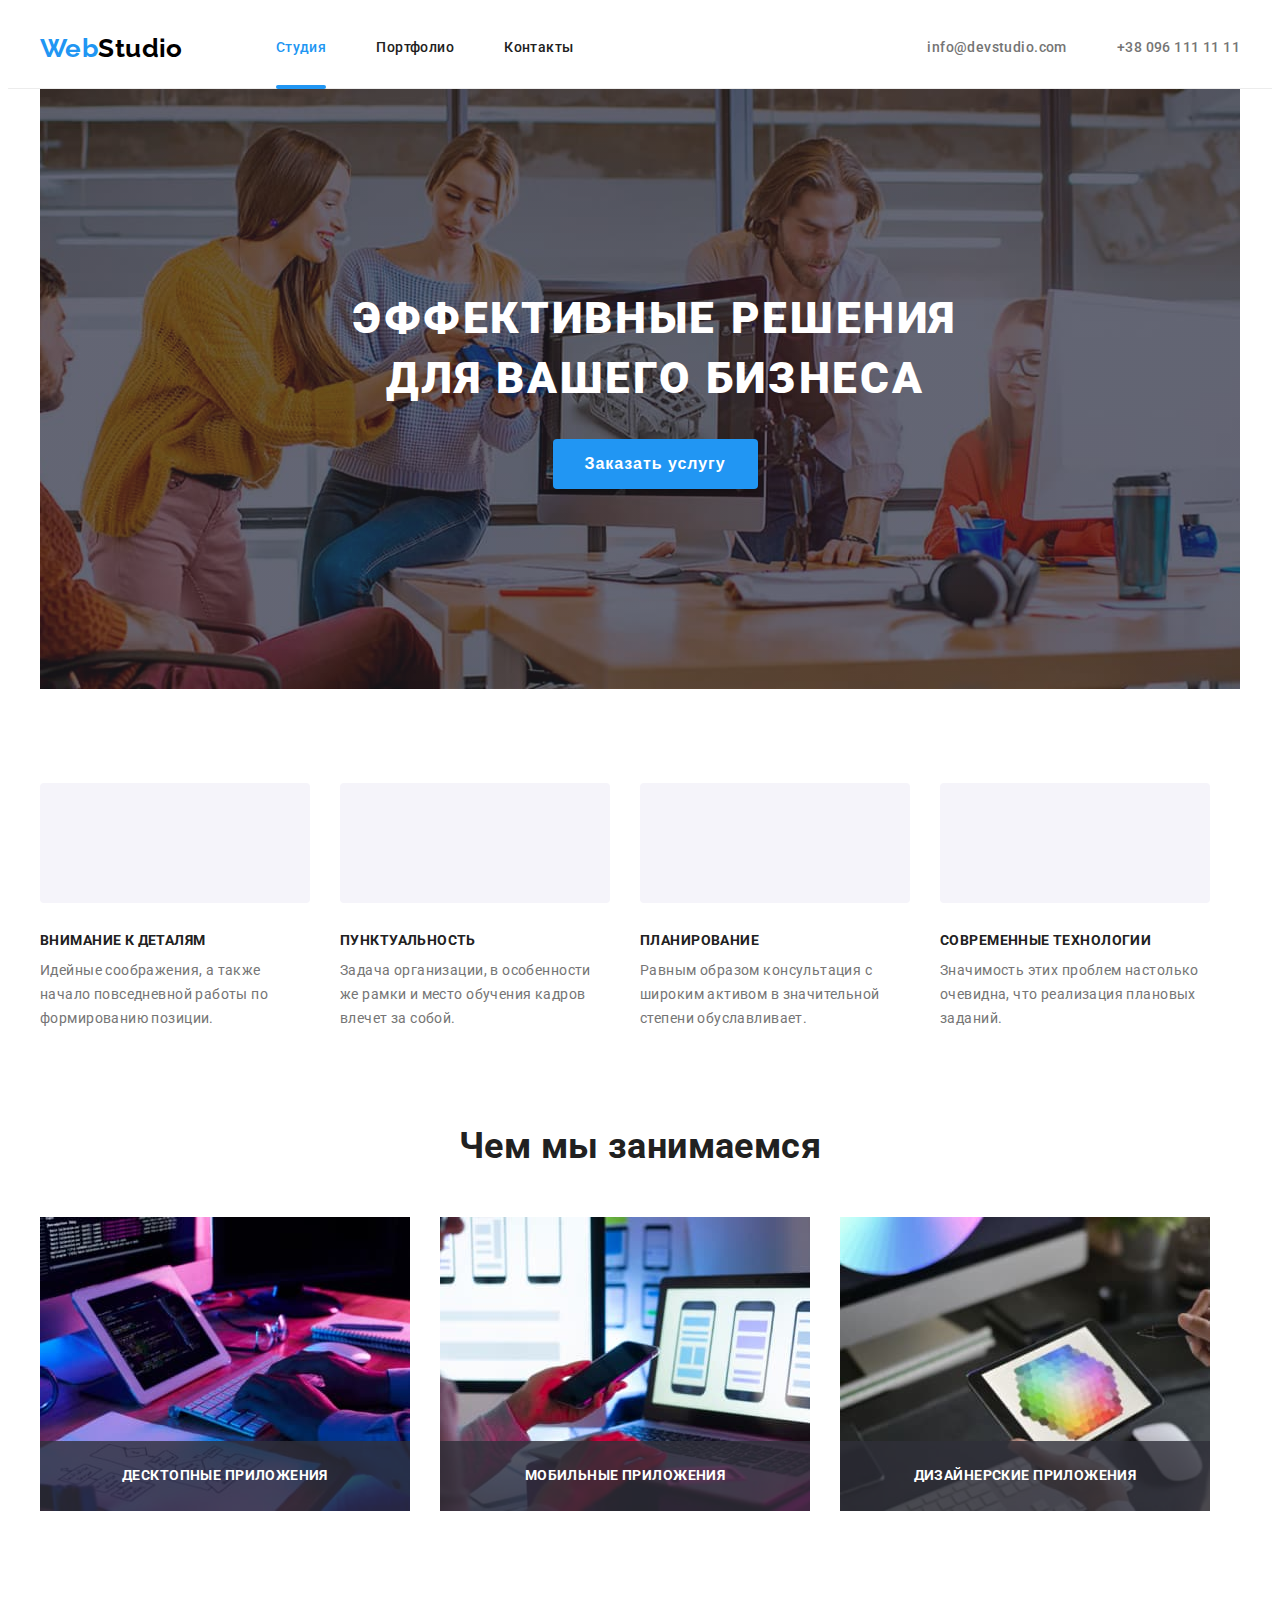
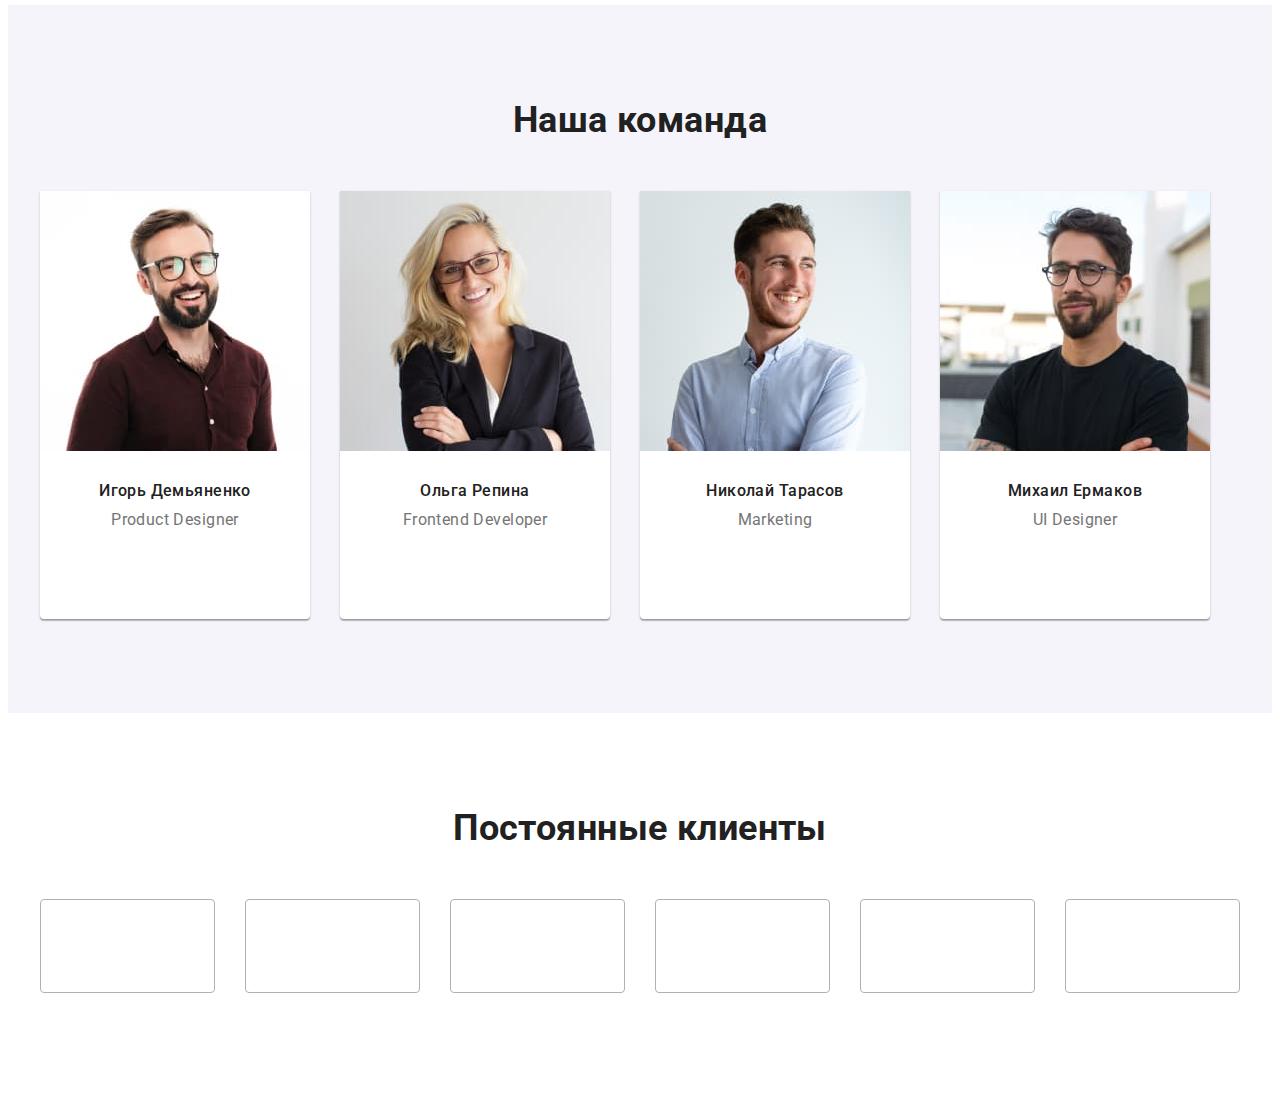
==== commit f5569f16: "clients DONE" ====
--- a/index.html
+++ b/index.html
@@ -270,12 +270,24 @@
                <ul class="list worker__list">
                   <li class="worker__item">
                      <picture>
-
-                        
-   
+                        <source media="(min-width: 1200px)"
+                        srcset="./images/worker/worker-1-desk.jpg 1x,
+                        ./images/worker/worker-1-desk@2x.jpg 2x"
+                        type="image/jpg"
+                        />
+                        <source media="(min-width: 768px)"
+                        srcset="./images/worker/worker-1-tab.jpg 1x,
+                        ./images/worker/worker-1-tab@2x.jpg 2x"
+                        type="image/jpg"
+                        />
+                        <source media="(max-width: 767px)"
+                        srcset="./images/worker/worker-1-mob.jpg 1x,
+                        ./images/worker/worker-1-mob@2x.jpg 2x"
+                        type="image/jpg"
+                        />
                         <img
-                        width="270"
-                        height="260"
+                        width="450"
+                        height="460"
                         src="./images/worker/worker-1-mob.jpg"
                         alt="фото первого члена команды"
                      />
@@ -313,11 +325,27 @@
                      </div>
                   </li>
                   <li class="worker__item">
-                     <img
-                        width="270"
-                        height="260"
-                        src="./images/worker-2.jpg"
-                        alt="фото второго члена команды"
+                     <picture>
+                        <source media="(min-width: 1200px)"
+                        srcset="./images/worker/worker-2-desk.jpg 1x,
+                        ./images/worker/worker-2-desk@2x.jpg 2x"
+                        type="image/jpg"
+                        />
+                        <source media="(min-width: 768px)"
+                        srcset="./images/worker/worker-2-tab.jpg 1x,
+                        ./images/worker/worker-2-tab@2x.jpg 2x"
+                        type="image/jpg"
+                        />
+                        <source media="(max-width: 767px)"
+                        srcset="./images/worker/worker-2-mob.jpg 1x,
+                        ./images/worker/worker-2-mob@2x.jpg 2x"
+                        type="image/jpg"
+                        />
+                        <img
+                        width="450"
+                        height="460"
+                        src="./images/worker/worker-2-mob.jpg"
+                        alt="фото первого члена команды"
                      />
                      <div class="worker__wrapper">
                         <h3 class="worker__name">Ольга Репина</h3>
@@ -352,11 +380,27 @@
                      </div>
                   </li>
                   <li class="worker__item">
-                     <img
-                        width="270"
-                        height="260"
-                        src="./images/worker-3.jpg"
-                        alt="фото третьего члена команды"
+                     <picture>
+                        <source media="(min-width: 1200px)"
+                        srcset="./images/worker/worker-3-desk.jpg 1x,
+                        ./images/worker/worker-3-desk@2x.jpg 2x"
+                        type="image/jpg"
+                        />
+                        <source media="(min-width: 768px)"
+                        srcset="./images/worker/worker-3-tab.jpg 1x,
+                        ./images/worker/worker-3-tab@2x.jpg 2x"
+                        type="image/jpg"
+                        />
+                        <source media="(max-width: 767px)"
+                        srcset="./images/worker/worker-3-mob.jpg 1x,
+                        ./images/worker/worker-3-mob@2x.jpg 2x"
+                        type="image/jpg"
+                        />
+                        <img
+                        width="450"
+                        height="460"
+                        src="./images/worker/worker-3-mob.jpg"
+                        alt="фото первого члена команды"
                      />
                      <div class="worker__wrapper">
                         <h3 class="worker__name">Николай Тарасов</h3>
@@ -391,11 +435,27 @@
                      </div>
                   </li>
                   <li class="worker__item">
-                     <img
-                        width="270"
-                        height="260"
-                        src="./images/worker-4.jpg"
-                        alt="фото четвертого члена команды"
+                     <picture>
+                        <source media="(min-width: 1200px)"
+                        srcset="./images/worker/worker-4-desk.jpg 1x,
+                        ./images/worker/worker-4-desk@2x.jpg 2x"
+                        type="image/jpg"
+                        />
+                        <source media="(min-width: 768px)"
+                        srcset="./images/worker/worker-4-tab.jpg 1x,
+                        ./images/worker/worker-4-tab@2x.jpg 2x"
+                        type="image/jpg"
+                        />
+                        <source media="(max-width: 767px)"
+                        srcset="./images/worker/worker-4-mob.jpg 1x,
+                        ./images/worker/worker-4-mob@2x.jpg 2x"
+                        type="image/jpg"
+                        />
+                        <img
+                        width="450"
+                        height="460"
+                        src="./images/worker/worker-4-mob.jpg"
+                        alt="фото первого члена команды"
                      />
                      <div class="worker__wrapper">
                         <h3 class="worker__name">Михаил Ермаков</h3>
@@ -434,7 +494,7 @@
          </section>
 
          <!-- clients -->
-         <!-- <section class="clients">
+         <section class="clients">
             <div class="container">
                <h2 class="clients__title">Постоянные клиенты</h2>
                <ul class="list clients__list">
@@ -482,7 +542,7 @@
                   </li>
                </ul>
             </div>
-         </section> -->
+         </section>
       </main>
 
       <!-- content of footer -->
--- a/css/main.min.css
+++ b/css/main.min.css
@@ -1,2 +1,2 @@
-:root{--text-color: #212121;--second-text-color: #757575;--accent-color: #2196f3;--main-color: #ffffff;--theme-color: #f5f4fa;--second-theme-color: #2f303a;--icons-color: #afb1b8;--font-body: 'Roboto', sans-serif;--font-logo: 'Raleway', sans-serif}body{font-family:var(--font-body);color:var(--text-color);background-color:var(--main-color);font-size:14px;letter-spacing:0.03em}.section{padding-top:94px;padding-bottom:94px}.title{font-weight:700;font-size:36px;line-height:1.17;text-align:center}.hidden{position:absolute;white-space:nowrap;width:1px;height:1px;overflow:hidden;border:0;padding:0;clip:rect(0 0 0 0);clip-path:inset(50%);margin:-1px}h1,h2,h3,h4,h5,h6,p,ul{margin:0;padding:0}img{display:block;max-width:100%;height:auto}.list{list-style:none}.link{text-decoration:none;color:var(--text-color);padding:0;margin:0}.container{width:100%;margin-left:auto;margin-right:auto;padding-left:15px;padding-right:15px}@media screen and (min-width: 480px){.container{width:480px}}@media screen and (min-width: 768px){.container{width:768px}}@media screen and (min-width: 1200px){.container{width:1200px}}.btn{display:flex;align-items:center;justify-content:center;border:none;border-radius:4px;background-color:var(--accent-color);font-weight:700;font-size:16px;line-height:1.88;letter-spacing:0.06em;cursor:pointer;color:var(--main-color);box-shadow:0px 4px 4px rgba(0,0,0,0.15);transition-property:background-color, box-shadow;transition-duration:250ms;transition-timing-function:cubic-bezier(0.4, 0, 0.2, 1)}.btn:focus,.btn:hover{background-color:#188ce8}.logo{display:block;padding:16px 0;font-family:var(--font-logo);font-weight:700;font-size:24px;line-height:1.16;color:#000000}@media screen and (min-width: 768px){.logo--header{padding:0;margin-right:88px}}@media screen and (min-width: 1200px){.logo--header{margin-right:93px;font-size:26px;line-height:1.19}}.logo--accent{color:var(--accent-color)}.logo--footer{padding:0;margin-bottom:20px}.logo--color{color:var(--main-color)}.social{display:flex;justify-content:center}.social__item:not(:last-child){margin-right:10px}.social__icon{fill:var(--icons-color);transition-property:fill;transition-duration:250ms;transition-timing-function:cubic-bezier(0.4, 0, 0.2, 1)}.social__link{display:flex;width:44px;height:44px;border-radius:50%;align-items:center;justify-content:center;transition-property:background-color;transition-duration:250ms;transition-timing-function:cubic-bezier(0.4, 0, 0.2, 1)}.social__link:hover,.social__link:focus{background-color:var(--accent-color)}.social__link:hover .social__icon,.social__link:focus .social__icon{fill:var(--main-color)}.footer__social{align-items:baseline;margin-left:70px}.footer__action{display:block;color:var(--main-color);font-weight:700;text-transform:uppercase;line-height:1.14;margin-bottom:20px}.social__link--footer{background-color:rgba(255,255,255,0.1);transition-property:background-color;transition-duration:250ms;transition-timing-function:cubic-bezier(0.4, 0, 0.2, 1)}.social__link--footer:hover,.social__link--footer:focus{background-color:var(--accent-color)}.social_icon--footer{fill:var(--main-color)}.modal{position:fixed;top:0;left:0;height:100vh;width:100vw;background-color:rgba(0,0,0,0.2);transform:scale(1);transition-property:opacity, visibility;transition-duration:250ms;transition-timing-function:cubic-bezier(0.4, 0, 0.2, 1)}.modal.is-hidden{transform:scale(0);opacity:0;visibility:hidden;pointer-events:none}.modal.is-hidden .modal__window{transform:translate(-50%, -50%) scale(0)}.modal__window{position:absolute;top:50%;left:50%;min-width:528px;min-height:581px;padding:40px;border-radius:4px;background-color:#ffffff;transform:translate(-50%, -50%) scale(1);transition:transform 300ms cubic-bezier(0.4, 0, 0.2, 1)}.modal__close-btn{position:absolute;width:30px;height:30px;top:1%;right:1%;padding:0;border:none;background-color:transparent;cursor:pointer}.modal__close-icon{transition-property:fill;transition-duration:250ms;transition-timing-function:cubic-bezier(0.4, 0, 0.2, 1)}.modal__close-btn:hover .modal__close-icon,.modal__close-btn:focus .modal__close-icon{fill:var(--accent-color)}.modal__form{display:flex;flex-direction:column}.modal__title{display:flex;justify-content:center;margin-bottom:12px;font-weight:700;font-size:20px;line-height:1.15;text-align:center}.modal__description{font-size:12px;line-height:1.17;letter-spacing:0.01em;color:var(--second-text-color)}.modal__field{position:relative;margin-bottom:10px}.modal__field:last-of-type{margin-bottom:20px}.modal__input{width:100%;height:40px;margin-top:4px;padding-left:42px;outline:transparent;border-radius:4px;border:1px solid rgba(33,33,33,0.2);transition-property:border;transition-duration:250ms;transition-timing-function:cubic-bezier(0.4, 0, 0.2, 1)}.modal__input:focus,.modal__textarea:focus{border-color:var(--accent-color)}.modal__input:focus+.modal__icon{fill:var(--accent-color)}.modal__icon{position:absolute;bottom:11px;left:12px;pointer-events:none;transition-property:fill;transition-duration:250ms;transition-timing-function:cubic-bezier(0.4, 0, 0.2, 1)}.modal__textarea{display:block;width:100%;height:120px;margin-top:4px;resize:none;padding:12px 16px;outline:transparent;border-radius:4px;border:1px solid rgba(33,33,33,0.2);transition-property:border;transition-duration:250ms;transition-timing-function:cubic-bezier(0.4, 0, 0.2, 1)}.modal__description::placeholder{line-height:1.14;letter-spacing:0.01em;color:var(--second-text-color)}.modal__agreement-desc{user-select:none;line-height:1.71;color:var(--second-text-color)}.modal__agreement-link{color:var(--accent-color)}.modal__checkbox{display:inline-flex;align-items:center;justify-content:center;width:16px;height:15px;margin-right:7px;border-radius:2px;outline:1px solid #000000;outline-offset:-1px;box-shadow:0px 4px 4px rgba(0,0,0,0.25);transition-property:background-color, outline;transition-duration:250ms;transition-timing-function:cubic-bezier(0.4, 0, 0.2, 1)}.checkbox:checked+.modal__checkbox{background-color:var(--accent-color);outline:1px solid var(--accent-color)}.checkbox:focus+.modal__checkbox{outline:1px solid var(--accent-color)}.modal__agreement{display:flex;align-items:center;justify-content:center}.modal__btn{padding:10px 56px;margin-left:auto;margin-right:auto;margin-top:30px}.header{border-bottom:1px solid #ececec}@media screen and (max-width: 767px){.header__wrapper{display:flex;justify-content:space-between;align-items:center}}@media screen and (min-width: 768px){.header__container{display:flex;align-items:center}}.nav__btn{position:absolute;top:10px;right:15px;display:inline-flex;margin:0;padding:0;border:none;background-color:transparent;z-index:2}.nav__btn .nav__icon-close{display:none}.nav__btn.is-open .nav__icon-close{display:block}.nav__btn.is-open .nav__icon-menu{display:none}@media screen and (min-width: 767px){.nav__btn{display:none}}.nav__container{display:flex;width:100%;background-color:var(--main-color)}@media screen and (max-width: 767px){.nav__container{display:none;position:fixed;top:0;left:0;height:100vh;width:100%;overflow-y:scroll;padding-top:48px;padding-bottom:96px;padding-left:40px;padding-right:40px}.nav__container.is-open{display:flex;flex-direction:column;justify-content:space-between;z-index:1}}@media screen and (min-width: 768px){.nav-bar{display:flex;align-items:center}}.nav-bar__item{position:relative}@media screen and (max-width: 767px){.nav-bar__item:not(:last-child){margin-bottom:32px}}@media screen and (min-width: 768px){.nav-bar__item:not(:last-child){margin-right:50px}}.nav-bar__link{font-weight:500;transition-property:color;transition-duration:250ms;transition-timing-function:cubic-bezier(0.4, 0, 0.2, 1)}.nav-bar__link--current{color:var(--accent-color)}@media screen and (max-width: 767px){.nav-bar__link{font-size:40px;line-height:1.18}}@media screen and (min-width: 768px){.nav-bar__link{display:flex;padding:32px 0px;font-size:14px;line-height:1.14}.nav-bar__link--current::after{content:'';display:block;width:100%;height:4px;position:absolute;bottom:-1px;border-radius:2px;background-color:var(--accent-color)}}.nav-bar__link:hover,.nav-bar__link:focus,.nav-bar__link--contact:focus,.nav-bar__link--contact:hover,.nav-bar__link--current{color:var(--accent-color)}@media screen and (min-width: 768px){.nav__inner{display:flex;align-items:center;margin-left:auto}}@media screen and (max-width: 767px){.nav-contacts{display:flex;flex-direction:column-reverse;margin-bottom:64px}}@media screen and (min-width: 1200px){.nav-contacts{display:flex;align-items:center}}@media screen and (max-width: 767px){.nav-contacts__item:not(:first-child){margin-bottom:32px}}@media screen and (min-width: 768px) and (max-width: 1199px){.nav-contacts__item{display:flex}.nav-contacts__item:not(:last-child){margin-bottom:10px}}@media screen and (min-width: 1200px){.nav-contacts__item{margin-bottom:0}.nav-contacts__item:not(:last-child){margin-right:30px}}.nav-contacts__link{color:var(--second-text-color);font-weight:500;transition-property:color;transition-duration:250ms;transition-timing-function:cubic-bezier(0.4, 0, 0.2, 1)}@media screen and (max-width: 767px){.nav-contacts__link{font-size:24px;line-height:1.17}.nav-contacts__link--big{font-size:34px;line-height:40px;color:var(--accent-color)}}@media screen and (min-width: 768px){.nav-contacts__link{display:flex;align-items:center;font-size:14px;line-height:1.14}}@media screen and (min-width: 1200px){.nav-contacts__link{padding:32px 0}}.nav-contacts__link:hover,.nav-contacts__link:focus,.nav-contacts__link--contact:focus,.nav-contacts__link--contact:hover,.nav-contacts__link--current{color:var(--accent-color)}.nav-contacts__link:hover .nav-contacts__icon,.nav-contacts__link:focus .nav-contacts__icon,.nav-contacts__link:focus .nav-contacts__icon,.nav-contacts__link:hover .nav-contacts__icon{fill:currentColor}.nav-contacts__icon{margin-right:10px;fill:var(--second-text-color);transition-property:fill;transition-duration:250ms;transition-timing-function:cubic-bezier(0.4, 0, 0.2, 1)}@media screen and (max-width: 767px){.nav-contacts__icon{display:none}}.mobile-networks{display:none;max-height:100%;max-width:100%;margin:-5px}@media screen and (max-width: 767px){.mobile-networks{display:flex;flex-wrap:wrap}.mobile-networks__item{margin:5px}.mobile-networks__item:not(:last-child){border-right:1px solid rgba(33,33,33,0.2);padding-right:10px}.mobile-networks__link{font-weight:500;font-size:18px;line-height:1.22;color:var(--accent-color)}}.hero{padding:118px 0;margin:0 auto;background-position:center}@media screen and (min-width: 1200px){.hero{padding:200px 0;max-width:1200px}}.hero__title{margin-left:auto;margin-right:auto;font-weight:900;letter-spacing:0.06em;text-transform:uppercase;color:var(--main-color);text-align:center;max-width:360px;font-size:26px;line-height:1.62}@media screen and (min-width: 1200px){.hero__title{max-width:700px;font-size:44px;line-height:1.36}}.hero__btn{margin-top:30px;margin-left:auto;margin-right:auto;padding:10px 32px}.hero{background-image:linear-gradient(rgba(47,48,58,0.4), rgba(47,48,58,0.4)),url("../images/hero/hero-mob.jpg");height:auto;background-size:cover;background-color:#c4c4c4}@media (min-device-pixel-ratio: 2), (min-resolution: 192dpi), (min-resolution: 2dppx){.hero{background-image:linear-gradient(rgba(47,48,58,0.4), rgba(47,48,58,0.4)),url("../images/hero/hero-mob@2x.jpg")}}@media (min-width: 480.02px){.hero{background-image:linear-gradient(rgba(47,48,58,0.4), rgba(47,48,58,0.4)),url("../images/hero/hero-tab.jpg")}}@media (min-width: 480.02px) and (min-device-pixel-ratio: 2), (min-width: 480.02px) and (min-resolution: 192dpi), (min-width: 480.02px) and (min-resolution: 2dppx){.hero{background-image:linear-gradient(rgba(47,48,58,0.4), rgba(47,48,58,0.4)),url("../images/hero/hero-tab@2x.jpg")}}@media (min-width: 768px){.hero{background-image:linear-gradient(rgba(47,48,58,0.4), rgba(47,48,58,0.4)),url("../images/hero/hero-desk.jpg")}}@media (min-width: 768px) and (min-device-pixel-ratio: 2), (min-width: 768px) and (min-resolution: 192dpi), (min-width: 768px) and (min-resolution: 2dppx){.hero{background-image:linear-gradient(rgba(47,48,58,0.4), rgba(47,48,58,0.4)),url("../images/hero/hero-desk@2x.jpg")}}.features{padding-top:94px;padding-bottom:94px}.features__text{font-weight:400;line-height:1.71;text-align:left;vertical-align:top;color:var(--second-text-color)}.features__title{margin-bottom:10px;font-weight:700;line-height:1.14;text-transform:uppercase;font-size:14px}.features__box{display:flex;align-items:center;justify-content:center;margin-bottom:30px;height:120px;background-color:var(--theme-color);border-radius:4px}@media screen and (max-width: 767px){.features{padding-top:60px;padding-bottom:60px}.features__item:not(:last-child){margin-bottom:30px}.features__list{display:flex;flex-direction:column;align-items:center}.features__item{max-width:450px}}@media screen and (min-width: 768px){.features__list{display:flex;flex-wrap:wrap}.features__item{max-width:354px}.features__item:nth-child(2n+1){margin-right:30px}}@media screen and (min-width: 1200px){.features__list{display:flex}.features__item{width:270px}.features__item:not(:last-child){margin-right:30px}}.services{padding-bottom:94px}@media screen and (max-width: 1199px){.services{display:none}}.services__list{display:flex}.services__title{margin-bottom:50px}.services__item{position:relative}.services__item:not(:last-child){margin-right:30px}.services__text{position:absolute;bottom:0;height:70px;width:100%;display:flex;align-items:center;justify-content:center;font-weight:700;line-height:1.14;text-transform:uppercase;color:var(--main-color);background-color:rgba(47,48,58,0.8)}.worker{padding-top:94px;padding-bottom:94px;background-color:var(--theme-color)}.worker__title{margin-bottom:50px}.worker__list{display:flex}.worker__item{flex-basis:270px;background-color:var(--main-color);font-size:16px;line-height:1.19;box-shadow:0px 1px 3px rgba(0,0,0,0.12),0px 1px 1px rgba(0,0,0,0.14),0px 2px 1px rgba(0,0,0,0.2);border-radius:0px 0px 4px 4px}.worker__item:not(:last-child){margin-right:30px}.worker__wrapper{text-align:center;padding-top:30px;padding-bottom:30px}.worker__name{margin-bottom:10px;font-weight:500;font-size:16px}.worker__position{margin-bottom:16px;font-weight:400;color:var(--second-text-color)}.clients{padding-top:94px;padding-bottom:94px}.clients__title{margin-bottom:50px;font-weight:700;font-size:36px;line-height:1.17;text-align:center}.clients__list{display:flex}.clients__item{width:170px;height:92px}.clients__item:not(:last-child){margin-right:30px}.clients__link{display:flex;height:100%;justify-content:center;align-items:center;border:1px solid var(--icons-color);border-radius:4px;transition-property:border;transition-duration:250ms;transition-timing-function:cubic-bezier(0.4, 0, 0.2, 1)}.clients__link:hover .clients__icon,.clients__link:focus .clients__icon{fill:var(--accent-color)}.clients__link:hover,.clients__link:focus{border-color:var(--accent-color)}.clients__icon{fill:var(--icons-color);transition-property:fill;transition-duration:250ms;transition-timing-function:cubic-bezier(0.4, 0, 0.2, 1)}.filter{display:flex;margin-bottom:50px;justify-content:center}.filter__item:not(:last-child){margin-right:8px}.filter__btn{border:none;border-radius:4px;padding:6px 22px;font-weight:500;font-size:16px;line-height:1.62;text-align:center;cursor:pointer;background-color:var(--theme-color);color:var(--text-color);transition-property:background-color, color, box-shadow;transition-duration:250ms;transition-timing-function:cubic-bezier(0.4, 0, 0.2, 1)}.filter__btn:focus,.filter__btn:hover,.filter__btn--active{background-color:var(--accent-color);color:var(--main-color);box-shadow:0px 3px 1px rgba(0,0,0,0.1),0px 1px 2px rgba(0,0,0,0.08),0px 2px 2px rgba(0,0,0,0.12)}.projects{display:flex;flex-wrap:wrap;margin:-15px}.projects__card{position:relative;flex-basis:calc((100% - 30px * 9) / 9);margin:15px}.projects__container{padding:24px 20px;border-left:1px solid #eeeeee;border-bottom:1px solid #eeeeee;border-right:1px solid #eeeeee}.projects__title{margin-bottom:4px;text-align:left;font-weight:700;font-size:18px;line-height:2;letter-spacing:0.06em}.projects__text{text-align:left;font-weight:400;font-size:16px;line-height:1.88;color:var(--second-text-color)}.projects__card{position:relative}.projects__wrapper{position:relative;overflow:hidden}.projects__overlay{position:absolute;height:100%;bottom:0;padding:63px 24px;text-align:center;font-size:18px;line-height:1.56;color:var(--main-color);background-color:rgba(33,150,243,0.9);transform:translateY(100%);transition:transform 250ms cubic-bezier(0.4, 0, 0.2, 1)}.projects__link{display:block;transition-property:box-shadow;transition-duration:250ms;transition-timing-function:cubic-bezier(0.4, 0, 0.2, 1)}.projects__link:hover,.projects__link:focus{box-shadow:0px 1px 1px rgba(0,0,0,0.12),0px 4px 4px rgba(0,0,0,0.06),1px 4px 6px rgba(0,0,0,0.16)}.projects__link:hover .projects__overlay,.projects__link:focus .projects__overlay{transform:translateY(0)}.footer{padding-top:60px;background-color:var(--second-theme-color);padding-bottom:60px}.footer__container{display:flex;flex-wrap:wrap;align-items:baseline}.address__item:not(:first-child){margin-top:9px}.address__link{font-weight:400;line-height:1.71;color:rgba(255,255,255,0.6);font-style:normal;transition-property:color;transition-duration:250ms;transition-timing-function:cubic-bezier(0.4, 0, 0.2, 1)}.address__link:hover,.address__link:focus{color:var(--accent-color)}.address__link--physical,.address__link--physical:hover,.address__link--physical:focus{color:var(--main-color)}.footer__form{align-items:baseline;margin-left:93px;margin-right:auto}.subscribe{display:flex;align-items:baseline}.subscribe__btn{margin-left:12px;padding:10px 29px;border:none;border-radius:4px}.subscribe__icon{margin-left:10px}.subscribe__input{width:352px;height:50px;padding:15px 16px;color:rgba(255,255,255,0.6);background-color:transparent;outline:transparent;border:1px solid rgba(255,255,255,0.3);filter:drop-shadow(0px 4px 4px rgba(0,0,0,0.15));border-radius:4px;transition-property:border;transition-duration:250ms;transition-timing-function:cubic-bezier(0.4, 0, 0.2, 1)}.subscribe__input:focus{border-color:var(--accent-color)}.subscribe__input::placeholder{color:rgba(255,255,255,0.6)}
+:root{--text-color: #212121;--second-text-color: #757575;--accent-color: #2196f3;--main-color: #ffffff;--theme-color: #f5f4fa;--second-theme-color: #2f303a;--icons-color: #afb1b8;--font-body: 'Roboto', sans-serif;--font-logo: 'Raleway', sans-serif}body{font-family:var(--font-body);color:var(--text-color);background-color:var(--main-color);font-size:14px;letter-spacing:0.03em}.section{padding-top:94px;padding-bottom:94px}.title{font-weight:700;font-size:36px;line-height:1.17;text-align:center}.hidden{position:absolute;white-space:nowrap;width:1px;height:1px;overflow:hidden;border:0;padding:0;clip:rect(0 0 0 0);clip-path:inset(50%);margin:-1px}h1,h2,h3,h4,h5,h6,p,ul{margin:0;padding:0}img{display:block;max-width:100%;height:auto}.list{list-style:none}.link{text-decoration:none;color:var(--text-color);padding:0;margin:0}.container{width:100%;margin-left:auto;margin-right:auto;padding-left:15px;padding-right:15px}@media screen and (min-width: 480px){.container{width:480px}}@media screen and (min-width: 768px){.container{width:768px}}@media screen and (min-width: 1200px){.container{width:1200px}}.btn{display:flex;align-items:center;justify-content:center;border:none;border-radius:4px;background-color:var(--accent-color);font-weight:700;font-size:16px;line-height:1.88;letter-spacing:0.06em;cursor:pointer;color:var(--main-color);box-shadow:0px 4px 4px rgba(0,0,0,0.15);transition-property:background-color, box-shadow;transition-duration:250ms;transition-timing-function:cubic-bezier(0.4, 0, 0.2, 1)}.btn:focus,.btn:hover{background-color:#188ce8}.logo{display:block;padding:16px 0;font-family:var(--font-logo);font-weight:700;font-size:24px;line-height:1.16;color:#000000}@media screen and (min-width: 768px){.logo--header{padding:0;margin-right:88px}}@media screen and (min-width: 1200px){.logo--header{margin-right:93px;font-size:26px;line-height:1.19}}.logo--accent{color:var(--accent-color)}.logo--footer{padding:0;margin-bottom:20px}.logo--color{color:var(--main-color)}.social{display:flex;justify-content:center}.social__item:not(:last-child){margin-right:10px}.social__icon{fill:var(--icons-color);transition-property:fill;transition-duration:250ms;transition-timing-function:cubic-bezier(0.4, 0, 0.2, 1)}.social__link{display:flex;width:44px;height:44px;border-radius:50%;align-items:center;justify-content:center;transition-property:background-color;transition-duration:250ms;transition-timing-function:cubic-bezier(0.4, 0, 0.2, 1)}.social__link:hover,.social__link:focus{background-color:var(--accent-color)}.social__link:hover .social__icon,.social__link:focus .social__icon{fill:var(--main-color)}.footer__social{align-items:baseline;margin-left:70px}.footer__action{display:block;color:var(--main-color);font-weight:700;text-transform:uppercase;line-height:1.14;margin-bottom:20px}.social__link--footer{background-color:rgba(255,255,255,0.1);transition-property:background-color;transition-duration:250ms;transition-timing-function:cubic-bezier(0.4, 0, 0.2, 1)}.social__link--footer:hover,.social__link--footer:focus{background-color:var(--accent-color)}.social_icon--footer{fill:var(--main-color)}.modal{position:fixed;top:0;left:0;height:100vh;width:100vw;background-color:rgba(0,0,0,0.2);transform:scale(1);transition-property:opacity, visibility;transition-duration:250ms;transition-timing-function:cubic-bezier(0.4, 0, 0.2, 1)}.modal.is-hidden{transform:scale(0);opacity:0;visibility:hidden;pointer-events:none}.modal.is-hidden .modal__window{transform:translate(-50%, -50%) scale(0)}.modal__window{position:absolute;top:50%;left:50%;min-width:528px;min-height:581px;padding:40px;border-radius:4px;background-color:#ffffff;transform:translate(-50%, -50%) scale(1);transition:transform 300ms cubic-bezier(0.4, 0, 0.2, 1)}.modal__close-btn{position:absolute;width:30px;height:30px;top:1%;right:1%;padding:0;border:none;background-color:transparent;cursor:pointer}.modal__close-icon{transition-property:fill;transition-duration:250ms;transition-timing-function:cubic-bezier(0.4, 0, 0.2, 1)}.modal__close-btn:hover .modal__close-icon,.modal__close-btn:focus .modal__close-icon{fill:var(--accent-color)}.modal__form{display:flex;flex-direction:column}.modal__title{display:flex;justify-content:center;margin-bottom:12px;font-weight:700;font-size:20px;line-height:1.15;text-align:center}.modal__description{font-size:12px;line-height:1.17;letter-spacing:0.01em;color:var(--second-text-color)}.modal__field{position:relative;margin-bottom:10px}.modal__field:last-of-type{margin-bottom:20px}.modal__input{width:100%;height:40px;margin-top:4px;padding-left:42px;outline:transparent;border-radius:4px;border:1px solid rgba(33,33,33,0.2);transition-property:border;transition-duration:250ms;transition-timing-function:cubic-bezier(0.4, 0, 0.2, 1)}.modal__input:focus,.modal__textarea:focus{border-color:var(--accent-color)}.modal__input:focus+.modal__icon{fill:var(--accent-color)}.modal__icon{position:absolute;bottom:11px;left:12px;pointer-events:none;transition-property:fill;transition-duration:250ms;transition-timing-function:cubic-bezier(0.4, 0, 0.2, 1)}.modal__textarea{display:block;width:100%;height:120px;margin-top:4px;resize:none;padding:12px 16px;outline:transparent;border-radius:4px;border:1px solid rgba(33,33,33,0.2);transition-property:border;transition-duration:250ms;transition-timing-function:cubic-bezier(0.4, 0, 0.2, 1)}.modal__description::placeholder{line-height:1.14;letter-spacing:0.01em;color:var(--second-text-color)}.modal__agreement-desc{user-select:none;line-height:1.71;color:var(--second-text-color)}.modal__agreement-link{color:var(--accent-color)}.modal__checkbox{display:inline-flex;align-items:center;justify-content:center;width:16px;height:15px;margin-right:7px;border-radius:2px;outline:1px solid #000000;outline-offset:-1px;box-shadow:0px 4px 4px rgba(0,0,0,0.25);transition-property:background-color, outline;transition-duration:250ms;transition-timing-function:cubic-bezier(0.4, 0, 0.2, 1)}.checkbox:checked+.modal__checkbox{background-color:var(--accent-color);outline:1px solid var(--accent-color)}.checkbox:focus+.modal__checkbox{outline:1px solid var(--accent-color)}.modal__agreement{display:flex;align-items:center;justify-content:center}.modal__btn{padding:10px 56px;margin-left:auto;margin-right:auto;margin-top:30px}.header{border-bottom:1px solid #ececec}@media screen and (max-width: 767px){.header__wrapper{display:flex;justify-content:space-between;align-items:center}}@media screen and (min-width: 768px){.header__container{display:flex;align-items:center}}.nav__btn{position:absolute;top:10px;right:15px;display:inline-flex;margin:0;padding:0;border:none;background-color:transparent;z-index:2}.nav__btn .nav__icon-close{display:none}.nav__btn.is-open .nav__icon-close{display:block}.nav__btn.is-open .nav__icon-menu{display:none}@media screen and (min-width: 767px){.nav__btn{display:none}}.nav__container{display:flex;width:100%;background-color:var(--main-color)}@media screen and (max-width: 767px){.nav__container{display:none;position:fixed;top:0;left:0;height:100vh;width:100%;overflow-y:scroll;padding-top:48px;padding-bottom:96px;padding-left:40px;padding-right:40px}.nav__container.is-open{display:flex;flex-direction:column;justify-content:space-between;z-index:1}}@media screen and (min-width: 768px){.nav-bar{display:flex;align-items:center}}.nav-bar__item{position:relative}@media screen and (max-width: 767px){.nav-bar__item:not(:last-child){margin-bottom:32px}}@media screen and (min-width: 768px){.nav-bar__item:not(:last-child){margin-right:50px}}.nav-bar__link{font-weight:500;transition-property:color;transition-duration:250ms;transition-timing-function:cubic-bezier(0.4, 0, 0.2, 1)}.nav-bar__link--current{color:var(--accent-color)}@media screen and (max-width: 767px){.nav-bar__link{font-size:40px;line-height:1.18}}@media screen and (min-width: 768px){.nav-bar__link{display:flex;padding:32px 0px;font-size:14px;line-height:1.14}.nav-bar__link--current::after{content:'';display:block;width:100%;height:4px;position:absolute;bottom:-1px;border-radius:2px;background-color:var(--accent-color)}}.nav-bar__link:hover,.nav-bar__link:focus,.nav-bar__link--contact:focus,.nav-bar__link--contact:hover,.nav-bar__link--current{color:var(--accent-color)}@media screen and (min-width: 768px){.nav__inner{display:flex;align-items:center;margin-left:auto}}@media screen and (max-width: 767px){.nav-contacts{display:flex;flex-direction:column-reverse;margin-bottom:64px}}@media screen and (min-width: 1200px){.nav-contacts{display:flex;align-items:center}}@media screen and (max-width: 767px){.nav-contacts__item:not(:first-child){margin-bottom:32px}}@media screen and (min-width: 768px) and (max-width: 1199px){.nav-contacts__item{display:flex}.nav-contacts__item:not(:last-child){margin-bottom:10px}}@media screen and (min-width: 1200px){.nav-contacts__item{margin-bottom:0}.nav-contacts__item:not(:last-child){margin-right:30px}}.nav-contacts__link{color:var(--second-text-color);font-weight:500;transition-property:color;transition-duration:250ms;transition-timing-function:cubic-bezier(0.4, 0, 0.2, 1)}@media screen and (max-width: 767px){.nav-contacts__link{font-size:24px;line-height:1.17}.nav-contacts__link--big{font-size:34px;line-height:40px;color:var(--accent-color)}}@media screen and (min-width: 768px){.nav-contacts__link{display:flex;align-items:center;font-size:14px;line-height:1.14}}@media screen and (min-width: 1200px){.nav-contacts__link{padding:32px 0}}.nav-contacts__link:hover,.nav-contacts__link:focus,.nav-contacts__link--contact:focus,.nav-contacts__link--contact:hover,.nav-contacts__link--current{color:var(--accent-color)}.nav-contacts__link:hover .nav-contacts__icon,.nav-contacts__link:focus .nav-contacts__icon,.nav-contacts__link:focus .nav-contacts__icon,.nav-contacts__link:hover .nav-contacts__icon{fill:currentColor}.nav-contacts__icon{margin-right:10px;fill:var(--second-text-color);transition-property:fill;transition-duration:250ms;transition-timing-function:cubic-bezier(0.4, 0, 0.2, 1)}@media screen and (max-width: 767px){.nav-contacts__icon{display:none}}.mobile-networks{display:none;max-height:100%;max-width:100%;margin:-5px}@media screen and (max-width: 767px){.mobile-networks{display:flex;flex-wrap:wrap}.mobile-networks__item{margin:5px}.mobile-networks__item:not(:last-child){border-right:1px solid rgba(33,33,33,0.2);padding-right:10px}.mobile-networks__link{font-weight:500;font-size:18px;line-height:1.22;color:var(--accent-color)}}.hero{padding:118px 0;margin:0 auto;background-position:center}@media screen and (min-width: 1200px){.hero{padding:200px 0;max-width:1200px}}.hero__title{margin-left:auto;margin-right:auto;font-weight:900;letter-spacing:0.06em;text-transform:uppercase;color:var(--main-color);text-align:center;max-width:360px;font-size:26px;line-height:1.62}@media screen and (min-width: 1200px){.hero__title{max-width:700px;font-size:44px;line-height:1.36}}.hero__btn{margin-top:30px;margin-left:auto;margin-right:auto;padding:10px 32px}.hero{background-image:linear-gradient(rgba(47,48,58,0.4), rgba(47,48,58,0.4)),url("../images/hero/hero-mob.jpg");height:auto;background-size:cover;background-color:#c4c4c4}@media (min-device-pixel-ratio: 2), (min-resolution: 192dpi), (min-resolution: 2dppx){.hero{background-image:linear-gradient(rgba(47,48,58,0.4), rgba(47,48,58,0.4)),url("../images/hero/hero-mob@2x.jpg")}}@media (min-width: 480.02px){.hero{background-image:linear-gradient(rgba(47,48,58,0.4), rgba(47,48,58,0.4)),url("../images/hero/hero-tab.jpg")}}@media (min-width: 480.02px) and (min-device-pixel-ratio: 2), (min-width: 480.02px) and (min-resolution: 192dpi), (min-width: 480.02px) and (min-resolution: 2dppx){.hero{background-image:linear-gradient(rgba(47,48,58,0.4), rgba(47,48,58,0.4)),url("../images/hero/hero-tab@2x.jpg")}}@media (min-width: 768px){.hero{background-image:linear-gradient(rgba(47,48,58,0.4), rgba(47,48,58,0.4)),url("../images/hero/hero-desk.jpg")}}@media (min-width: 768px) and (min-device-pixel-ratio: 2), (min-width: 768px) and (min-resolution: 192dpi), (min-width: 768px) and (min-resolution: 2dppx){.hero{background-image:linear-gradient(rgba(47,48,58,0.4), rgba(47,48,58,0.4)),url("../images/hero/hero-desk@2x.jpg")}}.features{padding-top:94px;padding-bottom:94px}.features__text{font-weight:400;line-height:1.71;text-align:left;vertical-align:top;color:var(--second-text-color)}.features__title{margin-bottom:10px;font-weight:700;line-height:1.14;text-transform:uppercase;font-size:14px}.features__box{display:flex;align-items:center;justify-content:center;margin-bottom:30px;height:120px;background-color:var(--theme-color);border-radius:4px}@media screen and (max-width: 767px){.features{padding-top:60px;padding-bottom:60px}.features__item:not(:last-child){margin-bottom:30px}.features__list{display:flex;flex-direction:column;align-items:center}.features__item{max-width:450px}}@media screen and (min-width: 768px){.features__list{display:flex;flex-wrap:wrap}.features__item{max-width:354px}.features__item:nth-child(2n+1){margin-right:30px}}@media screen and (min-width: 1200px){.features__list{display:flex}.features__item{width:270px}.features__item:not(:last-child){margin-right:30px}}.services{padding-bottom:94px}@media screen and (max-width: 1199px){.services{display:none}}.services__list{display:flex}.services__title{margin-bottom:50px}.services__item{position:relative}.services__item:not(:last-child){margin-right:30px}.services__text{position:absolute;bottom:0;height:70px;width:100%;display:flex;align-items:center;justify-content:center;font-weight:700;line-height:1.14;text-transform:uppercase;color:var(--main-color);background-color:rgba(47,48,58,0.8)}.worker{padding-top:60px;padding-bottom:60px;background-color:var(--theme-color)}.worker__title{margin-bottom:30px}.worker__item{background-color:var(--main-color);font-size:16px;line-height:1.19;box-shadow:0px 1px 3px rgba(0,0,0,0.12),0px 1px 1px rgba(0,0,0,0.14),0px 2px 1px rgba(0,0,0,0.2);border-radius:0px 0px 4px 4px}.worker__wrapper{text-align:center;padding-top:30px;padding-bottom:30px}.worker__name{margin-bottom:10px;font-weight:500;font-size:16px}.worker__position{margin-bottom:16px;font-weight:400;color:var(--second-text-color)}@media screen and (max-width: 767px){.worker__item{max-width:450px}.worker__item:not(:last-child){margin-bottom:30px}}@media screen and (min-width: 768px) and (max-width: 1199px){.worker__list{margin:-15px}.worker__item{margin:15px;flex-basis:calc((100% - 60px) / 2)}.worker__list{display:flex;flex-wrap:wrap}}@media screen and (min-width: 1200px){.worker{padding-top:94px;padding-bottom:94px}.worker__title{margin-bottom:50px}.worker__list{display:flex}.worker__item{width:270px}.worker__item:not(:last-child){margin-right:30px}}.clients{padding-top:60px;padding-bottom:60px}.clients__title{margin-bottom:50px;font-weight:700;font-size:28px;line-height:1.17;text-align:center}.clients__list{display:flex;flex-wrap:wrap;margin:-15px}.clients__item{height:92px}.clients__link{display:flex;height:100%;justify-content:center;align-items:center;border:1px solid var(--icons-color);border-radius:4px;transition-property:border;transition-duration:250ms;transition-timing-function:cubic-bezier(0.4, 0, 0.2, 1)}.clients__link:hover .clients__icon,.clients__link:focus .clients__icon{fill:var(--accent-color)}.clients__link:hover,.clients__link:focus{border-color:var(--accent-color)}.clients__icon{fill:var(--icons-color);transition-property:fill;transition-duration:250ms;transition-timing-function:cubic-bezier(0.4, 0, 0.2, 1)}@media screen and (max-width: 767px){.clients__item{width:calc((100% - 60px) / 2);margin:15px}}@media screen and (min-width: 768px){.clients__item{width:calc((100% - 90px) / 3);margin:15px}}@media screen and (min-width: 1200px){.clients{padding-top:94px;padding-bottom:94px}.clients__title{font-size:36px}.clients__item{width:calc((100% - 180px) / 6);margin:15px}}.filter{display:flex;margin-bottom:50px;justify-content:center}.filter__item:not(:last-child){margin-right:8px}.filter__btn{border:none;border-radius:4px;padding:6px 22px;font-weight:500;font-size:16px;line-height:1.62;text-align:center;cursor:pointer;background-color:var(--theme-color);color:var(--text-color);transition-property:background-color, color, box-shadow;transition-duration:250ms;transition-timing-function:cubic-bezier(0.4, 0, 0.2, 1)}.filter__btn:focus,.filter__btn:hover,.filter__btn--active{background-color:var(--accent-color);color:var(--main-color);box-shadow:0px 3px 1px rgba(0,0,0,0.1),0px 1px 2px rgba(0,0,0,0.08),0px 2px 2px rgba(0,0,0,0.12)}.projects{display:flex;flex-wrap:wrap;margin:-15px}.projects__card{position:relative;flex-basis:calc((100% - 30px * 9) / 9);margin:15px}.projects__container{padding:24px 20px;border-left:1px solid #eeeeee;border-bottom:1px solid #eeeeee;border-right:1px solid #eeeeee}.projects__title{margin-bottom:4px;text-align:left;font-weight:700;font-size:18px;line-height:2;letter-spacing:0.06em}.projects__text{text-align:left;font-weight:400;font-size:16px;line-height:1.88;color:var(--second-text-color)}.projects__card{position:relative}.projects__wrapper{position:relative;overflow:hidden}.projects__overlay{position:absolute;height:100%;bottom:0;padding:63px 24px;text-align:center;font-size:18px;line-height:1.56;color:var(--main-color);background-color:rgba(33,150,243,0.9);transform:translateY(100%);transition:transform 250ms cubic-bezier(0.4, 0, 0.2, 1)}.projects__link{display:block;transition-property:box-shadow;transition-duration:250ms;transition-timing-function:cubic-bezier(0.4, 0, 0.2, 1)}.projects__link:hover,.projects__link:focus{box-shadow:0px 1px 1px rgba(0,0,0,0.12),0px 4px 4px rgba(0,0,0,0.06),1px 4px 6px rgba(0,0,0,0.16)}.projects__link:hover .projects__overlay,.projects__link:focus .projects__overlay{transform:translateY(0)}.footer{padding-top:60px;background-color:var(--second-theme-color);padding-bottom:60px}.footer__container{display:flex;flex-wrap:wrap;align-items:baseline}.address__item:not(:first-child){margin-top:9px}.address__link{font-weight:400;line-height:1.71;color:rgba(255,255,255,0.6);font-style:normal;transition-property:color;transition-duration:250ms;transition-timing-function:cubic-bezier(0.4, 0, 0.2, 1)}.address__link:hover,.address__link:focus{color:var(--accent-color)}.address__link--physical,.address__link--physical:hover,.address__link--physical:focus{color:var(--main-color)}.footer__form{align-items:baseline;margin-left:93px;margin-right:auto}.subscribe{display:flex;align-items:baseline}.subscribe__btn{margin-left:12px;padding:10px 29px;border:none;border-radius:4px}.subscribe__icon{margin-left:10px}.subscribe__input{width:352px;height:50px;padding:15px 16px;color:rgba(255,255,255,0.6);background-color:transparent;outline:transparent;border:1px solid rgba(255,255,255,0.3);filter:drop-shadow(0px 4px 4px rgba(0,0,0,0.15));border-radius:4px;transition-property:border;transition-duration:250ms;transition-timing-function:cubic-bezier(0.4, 0, 0.2, 1)}.subscribe__input:focus{border-color:var(--accent-color)}.subscribe__input::placeholder{color:rgba(255,255,255,0.6)}
 /*# sourceMappingURL=main.min.css.map */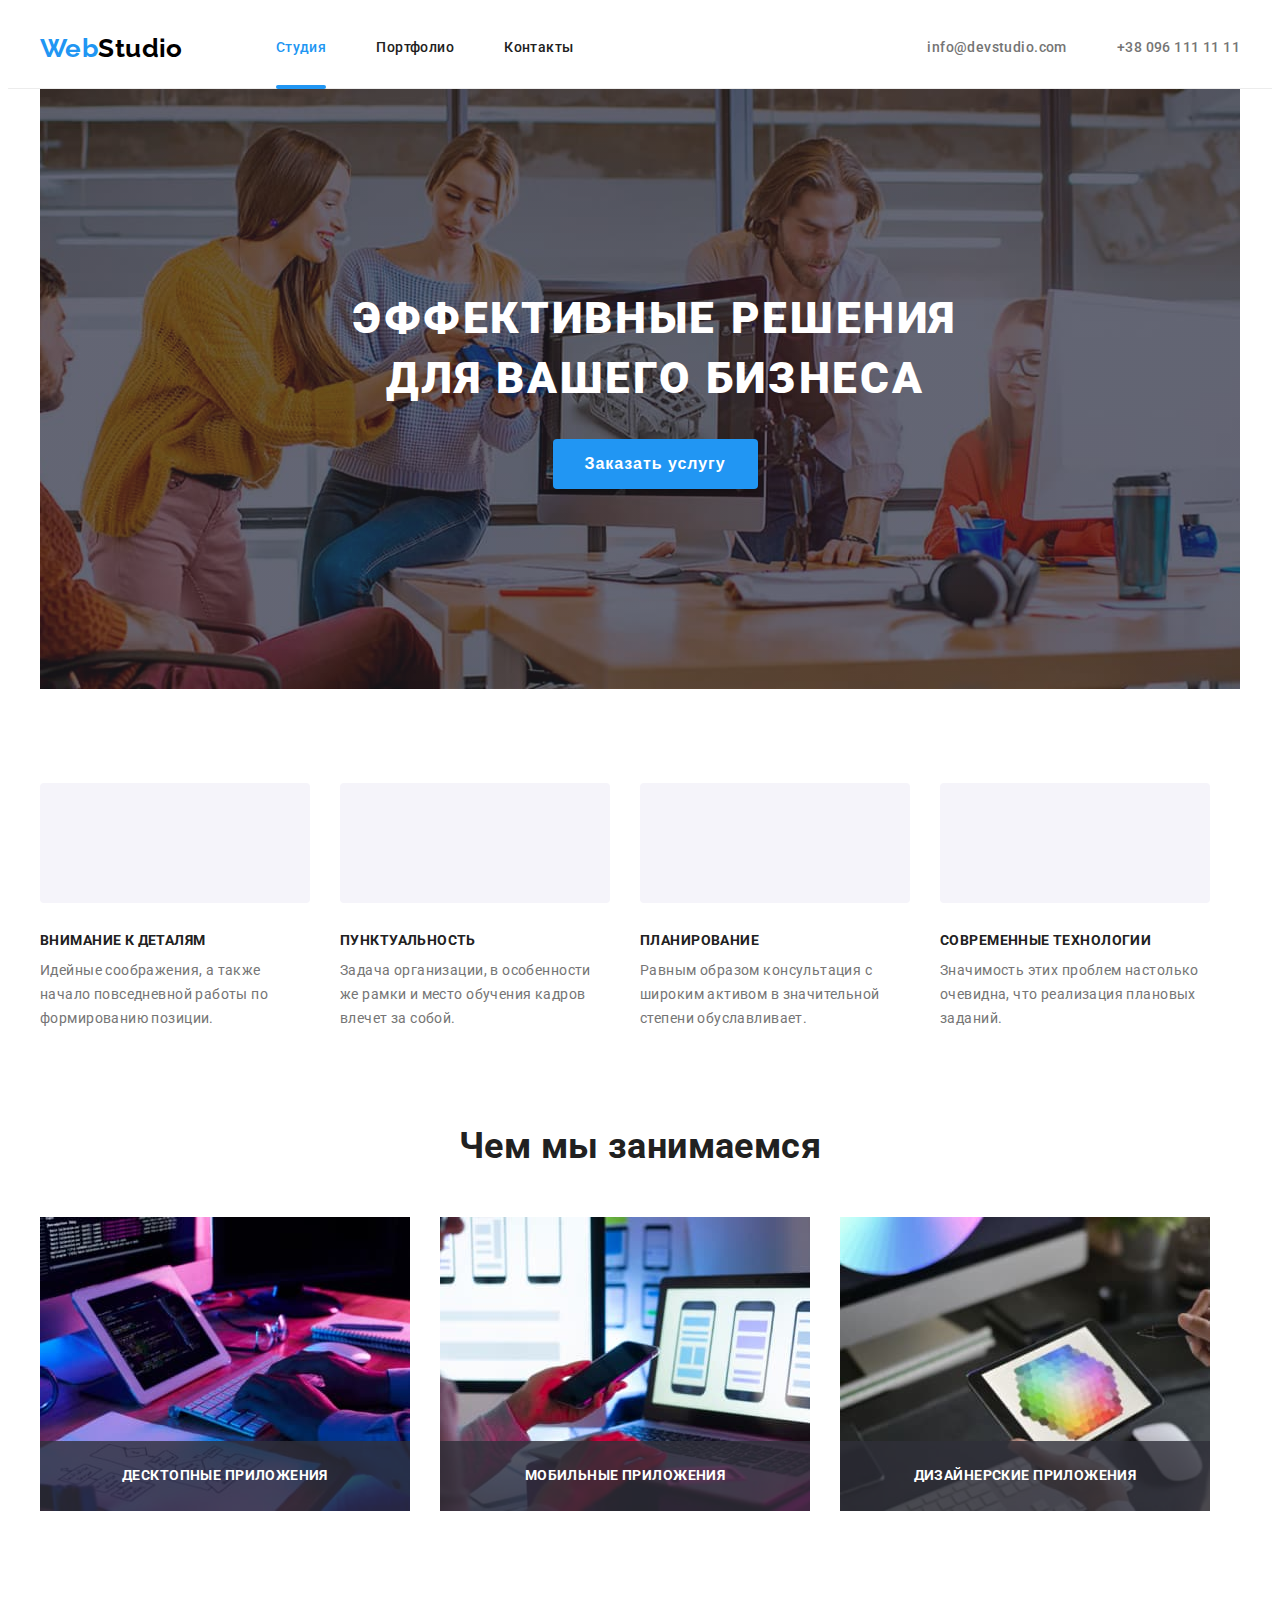
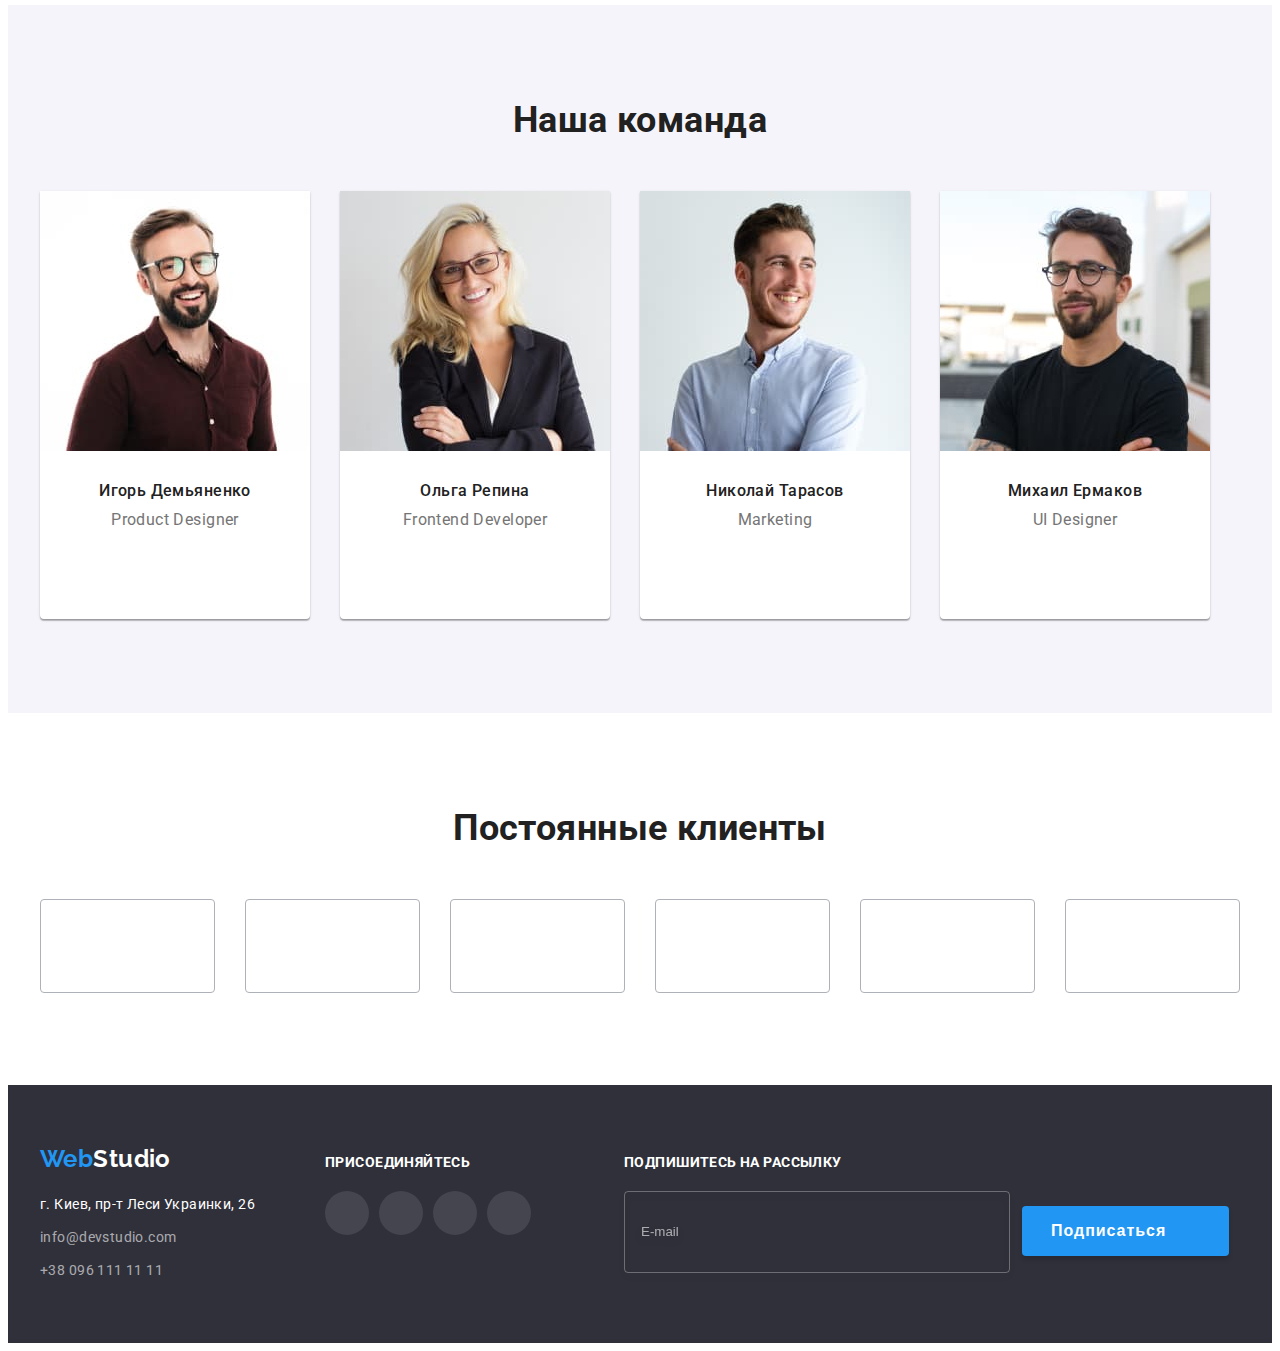
==== commit 5701a6a6: "checkpoint" ====
--- a/index.html
+++ b/index.html
@@ -546,7 +546,7 @@
       </main>
 
       <!-- content of footer -->
-      <!-- <footer class="footer">
+      <footer class="footer">
          <div class="container footer__container">
             <div class="footer__address">
                <a class="logo logo--footer link" href="./index.html">
@@ -620,7 +620,7 @@
                </form>
             </div>
          </div>
-      </footer> -->
+      </footer>
 
       <!-- Modal form  -->
       <!-- <div data-modal class="modal is-hidden">
--- a/css/main.min.css
+++ b/css/main.min.css
@@ -1,2 +1,2 @@
-:root{--text-color: #212121;--second-text-color: #757575;--accent-color: #2196f3;--main-color: #ffffff;--theme-color: #f5f4fa;--second-theme-color: #2f303a;--icons-color: #afb1b8;--font-body: 'Roboto', sans-serif;--font-logo: 'Raleway', sans-serif}body{font-family:var(--font-body);color:var(--text-color);background-color:var(--main-color);font-size:14px;letter-spacing:0.03em}.section{padding-top:94px;padding-bottom:94px}.title{font-weight:700;font-size:36px;line-height:1.17;text-align:center}.hidden{position:absolute;white-space:nowrap;width:1px;height:1px;overflow:hidden;border:0;padding:0;clip:rect(0 0 0 0);clip-path:inset(50%);margin:-1px}h1,h2,h3,h4,h5,h6,p,ul{margin:0;padding:0}img{display:block;max-width:100%;height:auto}.list{list-style:none}.link{text-decoration:none;color:var(--text-color);padding:0;margin:0}.container{width:100%;margin-left:auto;margin-right:auto;padding-left:15px;padding-right:15px}@media screen and (min-width: 480px){.container{width:480px}}@media screen and (min-width: 768px){.container{width:768px}}@media screen and (min-width: 1200px){.container{width:1200px}}.btn{display:flex;align-items:center;justify-content:center;border:none;border-radius:4px;background-color:var(--accent-color);font-weight:700;font-size:16px;line-height:1.88;letter-spacing:0.06em;cursor:pointer;color:var(--main-color);box-shadow:0px 4px 4px rgba(0,0,0,0.15);transition-property:background-color, box-shadow;transition-duration:250ms;transition-timing-function:cubic-bezier(0.4, 0, 0.2, 1)}.btn:focus,.btn:hover{background-color:#188ce8}.logo{display:block;padding:16px 0;font-family:var(--font-logo);font-weight:700;font-size:24px;line-height:1.16;color:#000000}@media screen and (min-width: 768px){.logo--header{padding:0;margin-right:88px}}@media screen and (min-width: 1200px){.logo--header{margin-right:93px;font-size:26px;line-height:1.19}}.logo--accent{color:var(--accent-color)}.logo--footer{padding:0;margin-bottom:20px}.logo--color{color:var(--main-color)}.social{display:flex;justify-content:center}.social__item:not(:last-child){margin-right:10px}.social__icon{fill:var(--icons-color);transition-property:fill;transition-duration:250ms;transition-timing-function:cubic-bezier(0.4, 0, 0.2, 1)}.social__link{display:flex;width:44px;height:44px;border-radius:50%;align-items:center;justify-content:center;transition-property:background-color;transition-duration:250ms;transition-timing-function:cubic-bezier(0.4, 0, 0.2, 1)}.social__link:hover,.social__link:focus{background-color:var(--accent-color)}.social__link:hover .social__icon,.social__link:focus .social__icon{fill:var(--main-color)}.footer__social{align-items:baseline;margin-left:70px}.footer__action{display:block;color:var(--main-color);font-weight:700;text-transform:uppercase;line-height:1.14;margin-bottom:20px}.social__link--footer{background-color:rgba(255,255,255,0.1);transition-property:background-color;transition-duration:250ms;transition-timing-function:cubic-bezier(0.4, 0, 0.2, 1)}.social__link--footer:hover,.social__link--footer:focus{background-color:var(--accent-color)}.social_icon--footer{fill:var(--main-color)}.modal{position:fixed;top:0;left:0;height:100vh;width:100vw;background-color:rgba(0,0,0,0.2);transform:scale(1);transition-property:opacity, visibility;transition-duration:250ms;transition-timing-function:cubic-bezier(0.4, 0, 0.2, 1)}.modal.is-hidden{transform:scale(0);opacity:0;visibility:hidden;pointer-events:none}.modal.is-hidden .modal__window{transform:translate(-50%, -50%) scale(0)}.modal__window{position:absolute;top:50%;left:50%;min-width:528px;min-height:581px;padding:40px;border-radius:4px;background-color:#ffffff;transform:translate(-50%, -50%) scale(1);transition:transform 300ms cubic-bezier(0.4, 0, 0.2, 1)}.modal__close-btn{position:absolute;width:30px;height:30px;top:1%;right:1%;padding:0;border:none;background-color:transparent;cursor:pointer}.modal__close-icon{transition-property:fill;transition-duration:250ms;transition-timing-function:cubic-bezier(0.4, 0, 0.2, 1)}.modal__close-btn:hover .modal__close-icon,.modal__close-btn:focus .modal__close-icon{fill:var(--accent-color)}.modal__form{display:flex;flex-direction:column}.modal__title{display:flex;justify-content:center;margin-bottom:12px;font-weight:700;font-size:20px;line-height:1.15;text-align:center}.modal__description{font-size:12px;line-height:1.17;letter-spacing:0.01em;color:var(--second-text-color)}.modal__field{position:relative;margin-bottom:10px}.modal__field:last-of-type{margin-bottom:20px}.modal__input{width:100%;height:40px;margin-top:4px;padding-left:42px;outline:transparent;border-radius:4px;border:1px solid rgba(33,33,33,0.2);transition-property:border;transition-duration:250ms;transition-timing-function:cubic-bezier(0.4, 0, 0.2, 1)}.modal__input:focus,.modal__textarea:focus{border-color:var(--accent-color)}.modal__input:focus+.modal__icon{fill:var(--accent-color)}.modal__icon{position:absolute;bottom:11px;left:12px;pointer-events:none;transition-property:fill;transition-duration:250ms;transition-timing-function:cubic-bezier(0.4, 0, 0.2, 1)}.modal__textarea{display:block;width:100%;height:120px;margin-top:4px;resize:none;padding:12px 16px;outline:transparent;border-radius:4px;border:1px solid rgba(33,33,33,0.2);transition-property:border;transition-duration:250ms;transition-timing-function:cubic-bezier(0.4, 0, 0.2, 1)}.modal__description::placeholder{line-height:1.14;letter-spacing:0.01em;color:var(--second-text-color)}.modal__agreement-desc{user-select:none;line-height:1.71;color:var(--second-text-color)}.modal__agreement-link{color:var(--accent-color)}.modal__checkbox{display:inline-flex;align-items:center;justify-content:center;width:16px;height:15px;margin-right:7px;border-radius:2px;outline:1px solid #000000;outline-offset:-1px;box-shadow:0px 4px 4px rgba(0,0,0,0.25);transition-property:background-color, outline;transition-duration:250ms;transition-timing-function:cubic-bezier(0.4, 0, 0.2, 1)}.checkbox:checked+.modal__checkbox{background-color:var(--accent-color);outline:1px solid var(--accent-color)}.checkbox:focus+.modal__checkbox{outline:1px solid var(--accent-color)}.modal__agreement{display:flex;align-items:center;justify-content:center}.modal__btn{padding:10px 56px;margin-left:auto;margin-right:auto;margin-top:30px}.header{border-bottom:1px solid #ececec}@media screen and (max-width: 767px){.header__wrapper{display:flex;justify-content:space-between;align-items:center}}@media screen and (min-width: 768px){.header__container{display:flex;align-items:center}}.nav__btn{position:absolute;top:10px;right:15px;display:inline-flex;margin:0;padding:0;border:none;background-color:transparent;z-index:2}.nav__btn .nav__icon-close{display:none}.nav__btn.is-open .nav__icon-close{display:block}.nav__btn.is-open .nav__icon-menu{display:none}@media screen and (min-width: 767px){.nav__btn{display:none}}.nav__container{display:flex;width:100%;background-color:var(--main-color)}@media screen and (max-width: 767px){.nav__container{display:none;position:fixed;top:0;left:0;height:100vh;width:100%;overflow-y:scroll;padding-top:48px;padding-bottom:96px;padding-left:40px;padding-right:40px}.nav__container.is-open{display:flex;flex-direction:column;justify-content:space-between;z-index:1}}@media screen and (min-width: 768px){.nav-bar{display:flex;align-items:center}}.nav-bar__item{position:relative}@media screen and (max-width: 767px){.nav-bar__item:not(:last-child){margin-bottom:32px}}@media screen and (min-width: 768px){.nav-bar__item:not(:last-child){margin-right:50px}}.nav-bar__link{font-weight:500;transition-property:color;transition-duration:250ms;transition-timing-function:cubic-bezier(0.4, 0, 0.2, 1)}.nav-bar__link--current{color:var(--accent-color)}@media screen and (max-width: 767px){.nav-bar__link{font-size:40px;line-height:1.18}}@media screen and (min-width: 768px){.nav-bar__link{display:flex;padding:32px 0px;font-size:14px;line-height:1.14}.nav-bar__link--current::after{content:'';display:block;width:100%;height:4px;position:absolute;bottom:-1px;border-radius:2px;background-color:var(--accent-color)}}.nav-bar__link:hover,.nav-bar__link:focus,.nav-bar__link--contact:focus,.nav-bar__link--contact:hover,.nav-bar__link--current{color:var(--accent-color)}@media screen and (min-width: 768px){.nav__inner{display:flex;align-items:center;margin-left:auto}}@media screen and (max-width: 767px){.nav-contacts{display:flex;flex-direction:column-reverse;margin-bottom:64px}}@media screen and (min-width: 1200px){.nav-contacts{display:flex;align-items:center}}@media screen and (max-width: 767px){.nav-contacts__item:not(:first-child){margin-bottom:32px}}@media screen and (min-width: 768px) and (max-width: 1199px){.nav-contacts__item{display:flex}.nav-contacts__item:not(:last-child){margin-bottom:10px}}@media screen and (min-width: 1200px){.nav-contacts__item{margin-bottom:0}.nav-contacts__item:not(:last-child){margin-right:30px}}.nav-contacts__link{color:var(--second-text-color);font-weight:500;transition-property:color;transition-duration:250ms;transition-timing-function:cubic-bezier(0.4, 0, 0.2, 1)}@media screen and (max-width: 767px){.nav-contacts__link{font-size:24px;line-height:1.17}.nav-contacts__link--big{font-size:34px;line-height:40px;color:var(--accent-color)}}@media screen and (min-width: 768px){.nav-contacts__link{display:flex;align-items:center;font-size:14px;line-height:1.14}}@media screen and (min-width: 1200px){.nav-contacts__link{padding:32px 0}}.nav-contacts__link:hover,.nav-contacts__link:focus,.nav-contacts__link--contact:focus,.nav-contacts__link--contact:hover,.nav-contacts__link--current{color:var(--accent-color)}.nav-contacts__link:hover .nav-contacts__icon,.nav-contacts__link:focus .nav-contacts__icon,.nav-contacts__link:focus .nav-contacts__icon,.nav-contacts__link:hover .nav-contacts__icon{fill:currentColor}.nav-contacts__icon{margin-right:10px;fill:var(--second-text-color);transition-property:fill;transition-duration:250ms;transition-timing-function:cubic-bezier(0.4, 0, 0.2, 1)}@media screen and (max-width: 767px){.nav-contacts__icon{display:none}}.mobile-networks{display:none;max-height:100%;max-width:100%;margin:-5px}@media screen and (max-width: 767px){.mobile-networks{display:flex;flex-wrap:wrap}.mobile-networks__item{margin:5px}.mobile-networks__item:not(:last-child){border-right:1px solid rgba(33,33,33,0.2);padding-right:10px}.mobile-networks__link{font-weight:500;font-size:18px;line-height:1.22;color:var(--accent-color)}}.hero{padding:118px 0;margin:0 auto;background-position:center}@media screen and (min-width: 1200px){.hero{padding:200px 0;max-width:1200px}}.hero__title{margin-left:auto;margin-right:auto;font-weight:900;letter-spacing:0.06em;text-transform:uppercase;color:var(--main-color);text-align:center;max-width:360px;font-size:26px;line-height:1.62}@media screen and (min-width: 1200px){.hero__title{max-width:700px;font-size:44px;line-height:1.36}}.hero__btn{margin-top:30px;margin-left:auto;margin-right:auto;padding:10px 32px}.hero{background-image:linear-gradient(rgba(47,48,58,0.4), rgba(47,48,58,0.4)),url("../images/hero/hero-mob.jpg");height:auto;background-size:cover;background-color:#c4c4c4}@media (min-device-pixel-ratio: 2), (min-resolution: 192dpi), (min-resolution: 2dppx){.hero{background-image:linear-gradient(rgba(47,48,58,0.4), rgba(47,48,58,0.4)),url("../images/hero/hero-mob@2x.jpg")}}@media (min-width: 480.02px){.hero{background-image:linear-gradient(rgba(47,48,58,0.4), rgba(47,48,58,0.4)),url("../images/hero/hero-tab.jpg")}}@media (min-width: 480.02px) and (min-device-pixel-ratio: 2), (min-width: 480.02px) and (min-resolution: 192dpi), (min-width: 480.02px) and (min-resolution: 2dppx){.hero{background-image:linear-gradient(rgba(47,48,58,0.4), rgba(47,48,58,0.4)),url("../images/hero/hero-tab@2x.jpg")}}@media (min-width: 768px){.hero{background-image:linear-gradient(rgba(47,48,58,0.4), rgba(47,48,58,0.4)),url("../images/hero/hero-desk.jpg")}}@media (min-width: 768px) and (min-device-pixel-ratio: 2), (min-width: 768px) and (min-resolution: 192dpi), (min-width: 768px) and (min-resolution: 2dppx){.hero{background-image:linear-gradient(rgba(47,48,58,0.4), rgba(47,48,58,0.4)),url("../images/hero/hero-desk@2x.jpg")}}.features{padding-top:94px;padding-bottom:94px}.features__text{font-weight:400;line-height:1.71;text-align:left;vertical-align:top;color:var(--second-text-color)}.features__title{margin-bottom:10px;font-weight:700;line-height:1.14;text-transform:uppercase;font-size:14px}.features__box{display:flex;align-items:center;justify-content:center;margin-bottom:30px;height:120px;background-color:var(--theme-color);border-radius:4px}@media screen and (max-width: 767px){.features{padding-top:60px;padding-bottom:60px}.features__item:not(:last-child){margin-bottom:30px}.features__list{display:flex;flex-direction:column;align-items:center}.features__item{max-width:450px}}@media screen and (min-width: 768px){.features__list{display:flex;flex-wrap:wrap}.features__item{max-width:354px}.features__item:nth-child(2n+1){margin-right:30px}}@media screen and (min-width: 1200px){.features__list{display:flex}.features__item{width:270px}.features__item:not(:last-child){margin-right:30px}}.services{padding-bottom:94px}@media screen and (max-width: 1199px){.services{display:none}}.services__list{display:flex}.services__title{margin-bottom:50px}.services__item{position:relative}.services__item:not(:last-child){margin-right:30px}.services__text{position:absolute;bottom:0;height:70px;width:100%;display:flex;align-items:center;justify-content:center;font-weight:700;line-height:1.14;text-transform:uppercase;color:var(--main-color);background-color:rgba(47,48,58,0.8)}.worker{padding-top:60px;padding-bottom:60px;background-color:var(--theme-color)}.worker__title{margin-bottom:30px}.worker__item{background-color:var(--main-color);font-size:16px;line-height:1.19;box-shadow:0px 1px 3px rgba(0,0,0,0.12),0px 1px 1px rgba(0,0,0,0.14),0px 2px 1px rgba(0,0,0,0.2);border-radius:0px 0px 4px 4px}.worker__wrapper{text-align:center;padding-top:30px;padding-bottom:30px}.worker__name{margin-bottom:10px;font-weight:500;font-size:16px}.worker__position{margin-bottom:16px;font-weight:400;color:var(--second-text-color)}@media screen and (max-width: 767px){.worker__item{max-width:450px}.worker__item:not(:last-child){margin-bottom:30px}}@media screen and (min-width: 768px) and (max-width: 1199px){.worker__list{margin:-15px}.worker__item{margin:15px;flex-basis:calc((100% - 60px) / 2)}.worker__list{display:flex;flex-wrap:wrap}}@media screen and (min-width: 1200px){.worker{padding-top:94px;padding-bottom:94px}.worker__title{margin-bottom:50px}.worker__list{display:flex}.worker__item{width:270px}.worker__item:not(:last-child){margin-right:30px}}.clients{padding-top:60px;padding-bottom:60px}.clients__title{margin-bottom:50px;font-weight:700;font-size:28px;line-height:1.17;text-align:center}.clients__list{display:flex;flex-wrap:wrap;margin:-15px}.clients__item{height:92px}.clients__link{display:flex;height:100%;justify-content:center;align-items:center;border:1px solid var(--icons-color);border-radius:4px;transition-property:border;transition-duration:250ms;transition-timing-function:cubic-bezier(0.4, 0, 0.2, 1)}.clients__link:hover .clients__icon,.clients__link:focus .clients__icon{fill:var(--accent-color)}.clients__link:hover,.clients__link:focus{border-color:var(--accent-color)}.clients__icon{fill:var(--icons-color);transition-property:fill;transition-duration:250ms;transition-timing-function:cubic-bezier(0.4, 0, 0.2, 1)}@media screen and (max-width: 767px){.clients__item{width:calc((100% - 60px) / 2);margin:15px}}@media screen and (min-width: 768px){.clients__item{width:calc((100% - 90px) / 3);margin:15px}}@media screen and (min-width: 1200px){.clients{padding-top:94px;padding-bottom:94px}.clients__title{font-size:36px}.clients__item{width:calc((100% - 180px) / 6);margin:15px}}.filter{display:flex;margin-bottom:50px;justify-content:center}.filter__item:not(:last-child){margin-right:8px}.filter__btn{border:none;border-radius:4px;padding:6px 22px;font-weight:500;font-size:16px;line-height:1.62;text-align:center;cursor:pointer;background-color:var(--theme-color);color:var(--text-color);transition-property:background-color, color, box-shadow;transition-duration:250ms;transition-timing-function:cubic-bezier(0.4, 0, 0.2, 1)}.filter__btn:focus,.filter__btn:hover,.filter__btn--active{background-color:var(--accent-color);color:var(--main-color);box-shadow:0px 3px 1px rgba(0,0,0,0.1),0px 1px 2px rgba(0,0,0,0.08),0px 2px 2px rgba(0,0,0,0.12)}.projects{display:flex;flex-wrap:wrap;margin:-15px}.projects__card{position:relative;flex-basis:calc((100% - 30px * 9) / 9);margin:15px}.projects__container{padding:24px 20px;border-left:1px solid #eeeeee;border-bottom:1px solid #eeeeee;border-right:1px solid #eeeeee}.projects__title{margin-bottom:4px;text-align:left;font-weight:700;font-size:18px;line-height:2;letter-spacing:0.06em}.projects__text{text-align:left;font-weight:400;font-size:16px;line-height:1.88;color:var(--second-text-color)}.projects__card{position:relative}.projects__wrapper{position:relative;overflow:hidden}.projects__overlay{position:absolute;height:100%;bottom:0;padding:63px 24px;text-align:center;font-size:18px;line-height:1.56;color:var(--main-color);background-color:rgba(33,150,243,0.9);transform:translateY(100%);transition:transform 250ms cubic-bezier(0.4, 0, 0.2, 1)}.projects__link{display:block;transition-property:box-shadow;transition-duration:250ms;transition-timing-function:cubic-bezier(0.4, 0, 0.2, 1)}.projects__link:hover,.projects__link:focus{box-shadow:0px 1px 1px rgba(0,0,0,0.12),0px 4px 4px rgba(0,0,0,0.06),1px 4px 6px rgba(0,0,0,0.16)}.projects__link:hover .projects__overlay,.projects__link:focus .projects__overlay{transform:translateY(0)}.footer{padding-top:60px;background-color:var(--second-theme-color);padding-bottom:60px}.footer__container{display:flex;flex-wrap:wrap;align-items:baseline}.address__item:not(:first-child){margin-top:9px}.address__link{font-weight:400;line-height:1.71;color:rgba(255,255,255,0.6);font-style:normal;transition-property:color;transition-duration:250ms;transition-timing-function:cubic-bezier(0.4, 0, 0.2, 1)}.address__link:hover,.address__link:focus{color:var(--accent-color)}.address__link--physical,.address__link--physical:hover,.address__link--physical:focus{color:var(--main-color)}.footer__form{align-items:baseline;margin-left:93px;margin-right:auto}.subscribe{display:flex;align-items:baseline}.subscribe__btn{margin-left:12px;padding:10px 29px;border:none;border-radius:4px}.subscribe__icon{margin-left:10px}.subscribe__input{width:352px;height:50px;padding:15px 16px;color:rgba(255,255,255,0.6);background-color:transparent;outline:transparent;border:1px solid rgba(255,255,255,0.3);filter:drop-shadow(0px 4px 4px rgba(0,0,0,0.15));border-radius:4px;transition-property:border;transition-duration:250ms;transition-timing-function:cubic-bezier(0.4, 0, 0.2, 1)}.subscribe__input:focus{border-color:var(--accent-color)}.subscribe__input::placeholder{color:rgba(255,255,255,0.6)}
+:root{--text-color: #212121;--second-text-color: #757575;--accent-color: #2196f3;--main-color: #ffffff;--theme-color: #f5f4fa;--second-theme-color: #2f303a;--icons-color: #afb1b8;--font-body: 'Roboto', sans-serif;--font-logo: 'Raleway', sans-serif}body{font-family:var(--font-body);color:var(--text-color);background-color:var(--main-color);font-size:14px;letter-spacing:0.03em}body.no-scroll{overflow:hidden}.section{padding-top:94px;padding-bottom:94px}.title{font-weight:700;font-size:36px;line-height:1.17;text-align:center}.hidden{position:absolute;white-space:nowrap;width:1px;height:1px;overflow:hidden;border:0;padding:0;clip:rect(0 0 0 0);clip-path:inset(50%);margin:-1px}h1,h2,h3,h4,h5,h6,p,ul{margin:0;padding:0}img{display:block;max-width:100%;height:auto}.list{list-style:none}.link{text-decoration:none;color:var(--text-color);padding:0;margin:0}.container{width:100%;margin-left:auto;margin-right:auto;padding-left:15px;padding-right:15px}@media screen and (min-width: 480px){.container{width:480px}}@media screen and (min-width: 768px){.container{width:768px}}@media screen and (min-width: 1200px){.container{width:1200px}}.btn{display:flex;align-items:center;justify-content:center;border:none;border-radius:4px;background-color:var(--accent-color);font-weight:700;font-size:16px;line-height:1.88;letter-spacing:0.06em;cursor:pointer;color:var(--main-color);box-shadow:0px 4px 4px rgba(0,0,0,0.15);transition-property:background-color, box-shadow;transition-duration:250ms;transition-timing-function:cubic-bezier(0.4, 0, 0.2, 1)}.btn:focus,.btn:hover{background-color:#188ce8}.logo{display:block;padding:16px 0;font-family:var(--font-logo);font-weight:700;font-size:24px;line-height:1.16;color:#000000}@media screen and (min-width: 768px){.logo--header{padding:0;margin-right:88px}}@media screen and (min-width: 1200px){.logo--header{margin-right:93px;font-size:26px;line-height:1.19}}.logo--accent{color:var(--accent-color)}.logo--footer{padding:0;margin-bottom:20px}.logo--color{color:var(--main-color)}.social{display:flex;justify-content:center}.social__item:not(:last-child){margin-right:10px}.social__icon{fill:var(--icons-color);transition-property:fill;transition-duration:250ms;transition-timing-function:cubic-bezier(0.4, 0, 0.2, 1)}.social__link{display:flex;width:44px;height:44px;border-radius:50%;align-items:center;justify-content:center;transition-property:background-color;transition-duration:250ms;transition-timing-function:cubic-bezier(0.4, 0, 0.2, 1)}.social__link:hover,.social__link:focus{background-color:var(--accent-color)}.social__link:hover .social__icon,.social__link:focus .social__icon{fill:var(--main-color)}.footer__social{align-items:baseline;margin-left:70px}.footer__action{display:block;color:var(--main-color);font-weight:700;text-transform:uppercase;line-height:1.14;margin-bottom:20px}.social__link--footer{background-color:rgba(255,255,255,0.1);transition-property:background-color;transition-duration:250ms;transition-timing-function:cubic-bezier(0.4, 0, 0.2, 1)}.social__link--footer:hover,.social__link--footer:focus{background-color:var(--accent-color)}.social_icon--footer{fill:var(--main-color)}.modal{position:fixed;top:0;left:0;height:100vh;width:100vw;background-color:rgba(0,0,0,0.2);transform:scale(1);transition-property:opacity, visibility;transition-duration:250ms;transition-timing-function:cubic-bezier(0.4, 0, 0.2, 1)}.modal.is-hidden{transform:scale(0);opacity:0;visibility:hidden;pointer-events:none}.modal.is-hidden .modal__window{transform:translate(-50%, -50%) scale(0)}.modal__window{position:absolute;top:50%;left:50%;min-width:528px;min-height:581px;padding:40px;border-radius:4px;background-color:#ffffff;transform:translate(-50%, -50%) scale(1);transition:transform 300ms cubic-bezier(0.4, 0, 0.2, 1)}.modal__close-btn{position:absolute;width:30px;height:30px;top:1%;right:1%;padding:0;border:none;background-color:transparent;cursor:pointer}.modal__close-icon{transition-property:fill;transition-duration:250ms;transition-timing-function:cubic-bezier(0.4, 0, 0.2, 1)}.modal__close-btn:hover .modal__close-icon,.modal__close-btn:focus .modal__close-icon{fill:var(--accent-color)}.modal__form{display:flex;flex-direction:column}.modal__title{display:flex;justify-content:center;margin-bottom:12px;font-weight:700;font-size:20px;line-height:1.15;text-align:center}.modal__description{font-size:12px;line-height:1.17;letter-spacing:0.01em;color:var(--second-text-color)}.modal__field{position:relative;margin-bottom:10px}.modal__field:last-of-type{margin-bottom:20px}.modal__input{width:100%;height:40px;margin-top:4px;padding-left:42px;outline:transparent;border-radius:4px;border:1px solid rgba(33,33,33,0.2);transition-property:border;transition-duration:250ms;transition-timing-function:cubic-bezier(0.4, 0, 0.2, 1)}.modal__input:focus,.modal__textarea:focus{border-color:var(--accent-color)}.modal__input:focus+.modal__icon{fill:var(--accent-color)}.modal__icon{position:absolute;bottom:11px;left:12px;pointer-events:none;transition-property:fill;transition-duration:250ms;transition-timing-function:cubic-bezier(0.4, 0, 0.2, 1)}.modal__textarea{display:block;width:100%;height:120px;margin-top:4px;resize:none;padding:12px 16px;outline:transparent;border-radius:4px;border:1px solid rgba(33,33,33,0.2);transition-property:border;transition-duration:250ms;transition-timing-function:cubic-bezier(0.4, 0, 0.2, 1)}.modal__description::placeholder{line-height:1.14;letter-spacing:0.01em;color:var(--second-text-color)}.modal__agreement-desc{user-select:none;line-height:1.71;color:var(--second-text-color)}.modal__agreement-link{color:var(--accent-color)}.modal__checkbox{display:inline-flex;align-items:center;justify-content:center;width:16px;height:15px;margin-right:7px;border-radius:2px;outline:1px solid #000000;outline-offset:-1px;box-shadow:0px 4px 4px rgba(0,0,0,0.25);transition-property:background-color, outline;transition-duration:250ms;transition-timing-function:cubic-bezier(0.4, 0, 0.2, 1)}.checkbox:checked+.modal__checkbox{background-color:var(--accent-color);outline:1px solid var(--accent-color)}.checkbox:focus+.modal__checkbox{outline:1px solid var(--accent-color)}.modal__agreement{display:flex;align-items:center;justify-content:center}.modal__btn{padding:10px 56px;margin-left:auto;margin-right:auto;margin-top:30px}.header{border-bottom:1px solid #ececec}@media screen and (max-width: 767px){.header__wrapper{display:flex;justify-content:space-between;align-items:center}}@media screen and (min-width: 768px){.header__container{display:flex;align-items:center}}.nav__btn{position:absolute;top:10px;right:15px;display:inline-flex;margin:0;padding:0;border:none;background-color:transparent;z-index:2}.nav__btn .nav__icon-close{display:none}.nav__btn.is-open .nav__icon-close{display:block}.nav__btn.is-open .nav__icon-menu{display:none}@media screen and (min-width: 767px){.nav__btn{display:none}}.nav__container{display:flex;width:100%;background-color:var(--main-color)}@media screen and (max-width: 767px){.nav__container{display:none;position:fixed;top:0;left:0;height:100%;width:100%;padding-top:48px;padding-bottom:48px;padding-left:40px;padding-right:40px}.nav__container.is-open{display:flex;flex-direction:column;justify-content:space-between;z-index:1}}@media screen and (min-width: 768px){.nav-bar{display:flex;align-items:center}}.nav-bar__item{position:relative}@media screen and (max-width: 767px){.nav-bar__item:not(:last-child){margin-bottom:32px}}@media screen and (min-width: 768px){.nav-bar__item:not(:last-child){margin-right:50px}}.nav-bar__link{font-weight:500;transition-property:color;transition-duration:250ms;transition-timing-function:cubic-bezier(0.4, 0, 0.2, 1)}.nav-bar__link--current{color:var(--accent-color)}@media screen and (max-width: 767px){.nav-bar__link{font-size:40px;line-height:1.18}}@media screen and (min-width: 768px){.nav-bar__link{display:flex;padding:32px 0px;font-size:14px;line-height:1.14}.nav-bar__link--current::after{content:'';display:block;width:100%;height:4px;position:absolute;bottom:-1px;border-radius:2px;background-color:var(--accent-color)}}.nav-bar__link:hover,.nav-bar__link:focus,.nav-bar__link--contact:focus,.nav-bar__link--contact:hover,.nav-bar__link--current{color:var(--accent-color)}@media screen and (min-width: 768px){.nav__inner{display:flex;align-items:center;margin-left:auto}}@media screen and (max-width: 767px){.nav-contacts{display:flex;flex-direction:column-reverse;margin-bottom:64px}}@media screen and (min-width: 1200px){.nav-contacts{display:flex;align-items:center}}@media screen and (max-width: 767px){.nav-contacts__item:not(:first-child){margin-bottom:32px}}@media screen and (min-width: 768px) and (max-width: 1199px){.nav-contacts__item{display:flex}.nav-contacts__item:not(:last-child){margin-bottom:10px}}@media screen and (min-width: 1200px){.nav-contacts__item{margin-bottom:0}.nav-contacts__item:not(:last-child){margin-right:30px}}.nav-contacts__link{color:var(--second-text-color);font-weight:500;transition-property:color;transition-duration:250ms;transition-timing-function:cubic-bezier(0.4, 0, 0.2, 1)}@media screen and (max-width: 767px){.nav-contacts__link{font-size:24px;line-height:1.17}.nav-contacts__link--big{font-size:34px;line-height:40px;color:var(--accent-color)}}@media screen and (min-width: 768px){.nav-contacts__link{display:flex;align-items:center;font-size:14px;line-height:1.14}}@media screen and (min-width: 1200px){.nav-contacts__link{padding:32px 0}}.nav-contacts__link:hover,.nav-contacts__link:focus,.nav-contacts__link--contact:focus,.nav-contacts__link--contact:hover,.nav-contacts__link--current{color:var(--accent-color)}.nav-contacts__link:hover .nav-contacts__icon,.nav-contacts__link:focus .nav-contacts__icon,.nav-contacts__link:focus .nav-contacts__icon,.nav-contacts__link:hover .nav-contacts__icon{fill:currentColor}.nav-contacts__icon{margin-right:10px;fill:var(--second-text-color);transition-property:fill;transition-duration:250ms;transition-timing-function:cubic-bezier(0.4, 0, 0.2, 1)}@media screen and (max-width: 767px){.nav-contacts__icon{display:none}}.mobile-networks{display:none;max-height:100%;max-width:100%;margin:-5px}@media screen and (max-width: 767px){.mobile-networks{display:flex;flex-wrap:wrap}.mobile-networks__item{margin:5px}.mobile-networks__item:not(:last-child){border-right:1px solid rgba(33,33,33,0.2);padding-right:10px}.mobile-networks__link{font-weight:500;font-size:18px;line-height:1.22;color:var(--accent-color)}}.hero{padding:118px 0;margin:0 auto;background-position:center}@media screen and (min-width: 1200px){.hero{padding:200px 0;max-width:1200px}}.hero__title{margin-left:auto;margin-right:auto;font-weight:900;letter-spacing:0.06em;text-transform:uppercase;color:var(--main-color);text-align:center;max-width:360px;font-size:26px;line-height:1.62}@media screen and (min-width: 1200px){.hero__title{max-width:700px;font-size:44px;line-height:1.36}}.hero__btn{margin-top:30px;margin-left:auto;margin-right:auto;padding:10px 32px}.hero{background-image:linear-gradient(rgba(47,48,58,0.4), rgba(47,48,58,0.4)),url("../images/hero/hero-mob.jpg");height:auto;background-size:cover;background-color:#c4c4c4}@media (min-device-pixel-ratio: 2), (min-resolution: 192dpi), (min-resolution: 2dppx){.hero{background-image:linear-gradient(rgba(47,48,58,0.4), rgba(47,48,58,0.4)),url("../images/hero/hero-mob@2x.jpg")}}@media (min-width: 480.02px){.hero{background-image:linear-gradient(rgba(47,48,58,0.4), rgba(47,48,58,0.4)),url("../images/hero/hero-tab.jpg")}}@media (min-width: 480.02px) and (min-device-pixel-ratio: 2), (min-width: 480.02px) and (min-resolution: 192dpi), (min-width: 480.02px) and (min-resolution: 2dppx){.hero{background-image:linear-gradient(rgba(47,48,58,0.4), rgba(47,48,58,0.4)),url("../images/hero/hero-tab@2x.jpg")}}@media (min-width: 768px){.hero{background-image:linear-gradient(rgba(47,48,58,0.4), rgba(47,48,58,0.4)),url("../images/hero/hero-desk.jpg")}}@media (min-width: 768px) and (min-device-pixel-ratio: 2), (min-width: 768px) and (min-resolution: 192dpi), (min-width: 768px) and (min-resolution: 2dppx){.hero{background-image:linear-gradient(rgba(47,48,58,0.4), rgba(47,48,58,0.4)),url("../images/hero/hero-desk@2x.jpg")}}.features{padding-top:94px;padding-bottom:94px}.features__text{font-weight:400;line-height:1.71;text-align:left;vertical-align:top;color:var(--second-text-color)}.features__title{margin-bottom:10px;font-weight:700;line-height:1.14;text-transform:uppercase;font-size:14px}.features__box{display:flex;align-items:center;justify-content:center;margin-bottom:30px;height:120px;background-color:var(--theme-color);border-radius:4px}@media screen and (max-width: 767px){.features{padding-top:60px;padding-bottom:60px}.features__item:not(:last-child){margin-bottom:30px}.features__list{display:flex;flex-direction:column;align-items:center}.features__item{max-width:450px}}@media screen and (min-width: 768px){.features__list{display:flex;flex-wrap:wrap}.features__item{max-width:354px}.features__item:nth-child(2n+1){margin-right:30px}}@media screen and (min-width: 1200px){.features__list{display:flex}.features__item{width:270px}.features__item:not(:last-child){margin-right:30px}}.services{padding-bottom:94px}@media screen and (max-width: 1199px){.services{display:none}}.services__list{display:flex}.services__title{margin-bottom:50px}.services__item{position:relative}.services__item:not(:last-child){margin-right:30px}.services__text{position:absolute;bottom:0;height:70px;width:100%;display:flex;align-items:center;justify-content:center;font-weight:700;line-height:1.14;text-transform:uppercase;color:var(--main-color);background-color:rgba(47,48,58,0.8)}.worker{padding-top:60px;padding-bottom:60px;background-color:var(--theme-color)}.worker__title{margin-bottom:30px}.worker__item{background-color:var(--main-color);font-size:16px;line-height:1.19;box-shadow:0px 1px 3px rgba(0,0,0,0.12),0px 1px 1px rgba(0,0,0,0.14),0px 2px 1px rgba(0,0,0,0.2);border-radius:0px 0px 4px 4px}.worker__wrapper{text-align:center;padding-top:30px;padding-bottom:30px}.worker__name{margin-bottom:10px;font-weight:500;font-size:16px}.worker__position{margin-bottom:16px;font-weight:400;color:var(--second-text-color)}@media screen and (max-width: 767px){.worker__item{max-width:450px}.worker__item:not(:last-child){margin-bottom:30px}}@media screen and (min-width: 768px) and (max-width: 1199px){.worker__list{margin:-15px}.worker__item{margin:15px;flex-basis:calc((100% - 60px) / 2)}.worker__list{display:flex;flex-wrap:wrap}}@media screen and (min-width: 1200px){.worker{padding-top:94px;padding-bottom:94px}.worker__title{margin-bottom:50px}.worker__list{display:flex}.worker__item{width:270px}.worker__item:not(:last-child){margin-right:30px}}.clients{padding-top:60px;padding-bottom:60px}.clients__title{margin-bottom:50px;font-weight:700;font-size:28px;line-height:1.17;text-align:center}.clients__list{display:flex;flex-wrap:wrap;margin:-15px}.clients__item{height:92px}.clients__link{display:flex;height:100%;justify-content:center;align-items:center;border:1px solid var(--icons-color);border-radius:4px;transition-property:border;transition-duration:250ms;transition-timing-function:cubic-bezier(0.4, 0, 0.2, 1)}.clients__link:hover .clients__icon,.clients__link:focus .clients__icon{fill:var(--accent-color)}.clients__link:hover,.clients__link:focus{border-color:var(--accent-color)}.clients__icon{fill:var(--icons-color);transition-property:fill;transition-duration:250ms;transition-timing-function:cubic-bezier(0.4, 0, 0.2, 1)}@media screen and (max-width: 767px){.clients__item{width:calc((100% - 60px) / 2);margin:15px}}@media screen and (min-width: 768px){.clients__item{width:calc((100% - 90px) / 3);margin:15px}}@media screen and (min-width: 1200px){.clients{padding-top:94px;padding-bottom:94px}.clients__title{font-size:36px}.clients__item{width:calc((100% - 180px) / 6);margin:15px}}.filter{display:flex;margin-bottom:50px;justify-content:center}.filter__item:not(:last-child){margin-right:8px}.filter__btn{border:none;border-radius:4px;padding:6px 22px;font-weight:500;font-size:16px;line-height:1.62;text-align:center;cursor:pointer;background-color:var(--theme-color);color:var(--text-color);transition-property:background-color, color, box-shadow;transition-duration:250ms;transition-timing-function:cubic-bezier(0.4, 0, 0.2, 1)}.filter__btn:focus,.filter__btn:hover,.filter__btn--active{background-color:var(--accent-color);color:var(--main-color);box-shadow:0px 3px 1px rgba(0,0,0,0.1),0px 1px 2px rgba(0,0,0,0.08),0px 2px 2px rgba(0,0,0,0.12)}.projects{display:flex;flex-wrap:wrap;margin:-15px}.projects__card{position:relative;flex-basis:calc((100% - 30px * 9) / 9);margin:15px}.projects__container{padding:24px 20px;border-left:1px solid #eeeeee;border-bottom:1px solid #eeeeee;border-right:1px solid #eeeeee}.projects__title{margin-bottom:4px;text-align:left;font-weight:700;font-size:18px;line-height:2;letter-spacing:0.06em}.projects__text{text-align:left;font-weight:400;font-size:16px;line-height:1.88;color:var(--second-text-color)}.projects__card{position:relative}.projects__wrapper{position:relative;overflow:hidden}.projects__overlay{position:absolute;height:100%;bottom:0;padding:63px 24px;text-align:center;font-size:18px;line-height:1.56;color:var(--main-color);background-color:rgba(33,150,243,0.9);transform:translateY(100%);transition:transform 250ms cubic-bezier(0.4, 0, 0.2, 1)}.projects__link{display:block;transition-property:box-shadow;transition-duration:250ms;transition-timing-function:cubic-bezier(0.4, 0, 0.2, 1)}.projects__link:hover,.projects__link:focus{box-shadow:0px 1px 1px rgba(0,0,0,0.12),0px 4px 4px rgba(0,0,0,0.06),1px 4px 6px rgba(0,0,0,0.16)}.projects__link:hover .projects__overlay,.projects__link:focus .projects__overlay{transform:translateY(0)}.footer{padding-top:60px;background-color:var(--second-theme-color);padding-bottom:60px}@media screen and (min-width: 1200px){.footer__container{display:flex;flex-wrap:wrap;align-items:baseline}}.address__item:not(:first-child){margin-top:9px}.address__link{font-weight:400;line-height:1.71;color:rgba(255,255,255,0.6);font-style:normal;transition-property:color;transition-duration:250ms;transition-timing-function:cubic-bezier(0.4, 0, 0.2, 1)}.address__link:hover,.address__link:focus{color:var(--accent-color)}.address__link--physical,.address__link--physical:hover,.address__link--physical:focus{color:var(--main-color)}.footer__form{align-items:baseline;margin-left:93px;margin-right:auto}.subscribe{display:flex;align-items:baseline}.subscribe__btn{margin-left:12px;padding:10px 29px;border:none;border-radius:4px}.subscribe__icon{margin-left:10px}.subscribe__input{width:352px;height:50px;padding:15px 16px;color:rgba(255,255,255,0.6);background-color:transparent;outline:transparent;border:1px solid rgba(255,255,255,0.3);filter:drop-shadow(0px 4px 4px rgba(0,0,0,0.15));border-radius:4px;transition-property:border;transition-duration:250ms;transition-timing-function:cubic-bezier(0.4, 0, 0.2, 1)}.subscribe__input:focus{border-color:var(--accent-color)}.subscribe__input::placeholder{color:rgba(255,255,255,0.6)}
 /*# sourceMappingURL=main.min.css.map */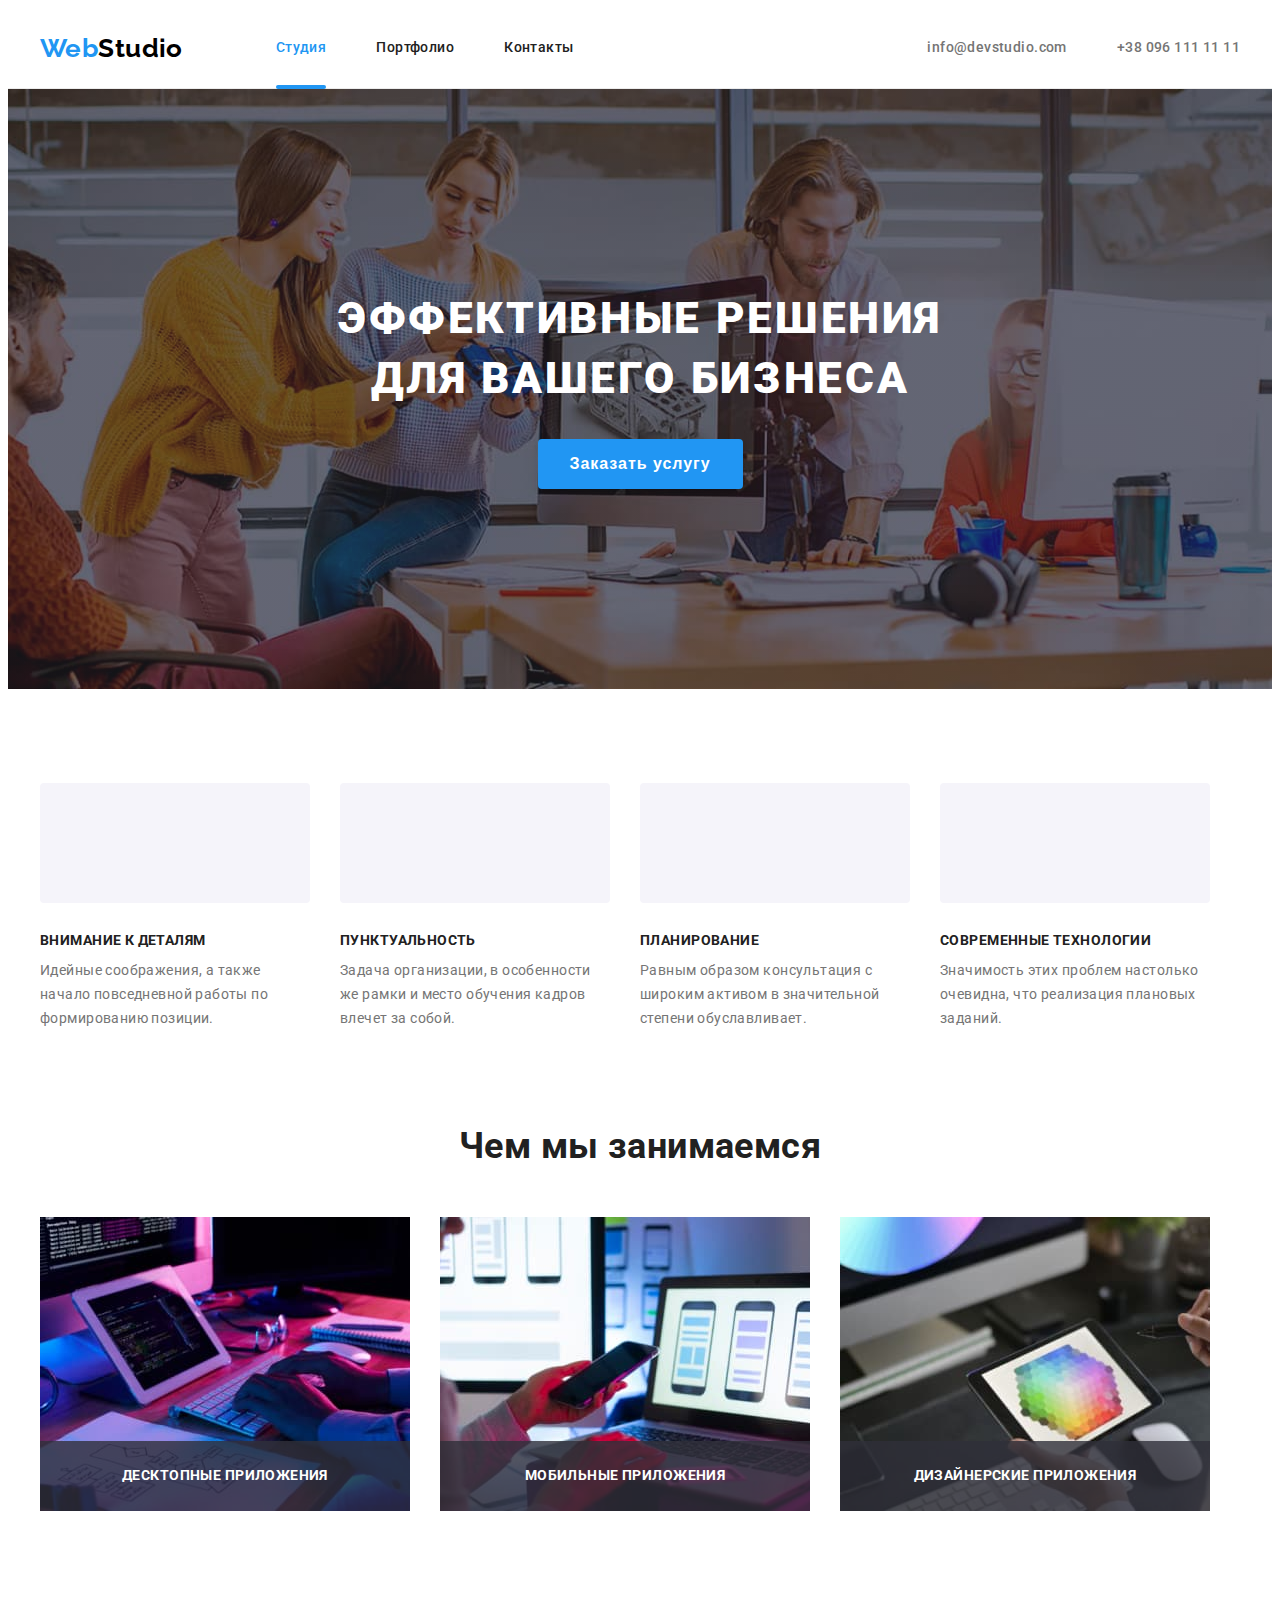
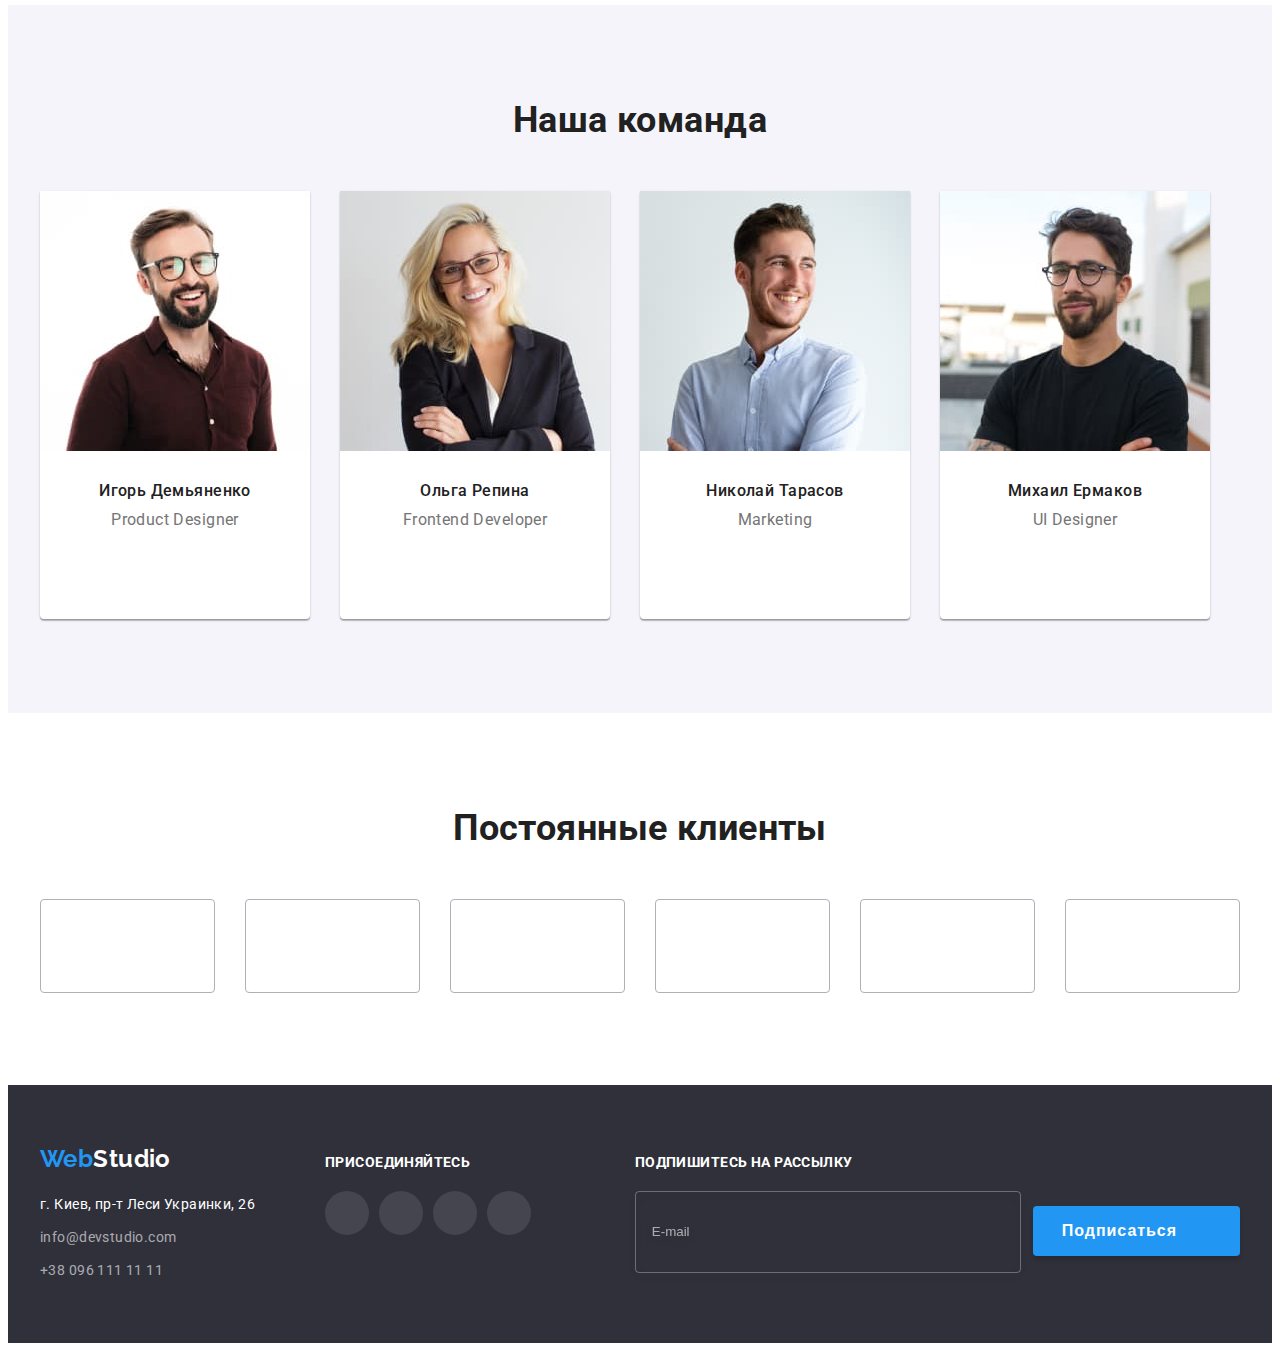
==== commit 938fa2e2: "final fixes" ====
--- a/index.html
+++ b/index.html
@@ -57,7 +57,7 @@
                         <a class="link nav-bar__link" href="./portfolio.html">Портфолио</a>
                      </li>
                      <li class="nav-bar__item">
-                        <a class="link nav-bar__link" href="">Контакты</a>
+                        <a class="link nav-bar__link" href="#">Контакты</a>
                      </li>
                   </ul>
                </nav>
@@ -206,7 +206,7 @@
                         <source
                            media="(min-width: 1200px)"
                            srcset="
-                              ./images/services/services-1.jpg 1x,
+                              ./images/services/services-1.jpg    1x,
                               ./images/services/services-1@2x.jpg 2x
                            "
                            type="image/jpg"
@@ -226,7 +226,7 @@
                         <source
                            media="(min-width: 1200px)"
                            srcset="
-                              ./images/services/services-2.jpg 1x,
+                              ./images/services/services-2.jpg    1x,
                               ./images/services/services-2@2x.jpg 2x
                            "
                            type="image/jpg"
@@ -245,7 +245,7 @@
                         <source
                            media="(min-width: 1200px)"
                            srcset="
-                              ./images/services/services-3.jpg 1x,
+                              ./images/services/services-3.jpg    1x,
                               ./images/services/services-3@2x.jpg 2x
                            "
                            type="image/jpg"
@@ -270,27 +270,36 @@
                <ul class="list worker__list">
                   <li class="worker__item">
                      <picture>
-                        <source media="(min-width: 1200px)"
-                        srcset="./images/worker/worker-1-desk.jpg 1x,
-                        ./images/worker/worker-1-desk@2x.jpg 2x"
-                        type="image/jpg"
-                        />
-                        <source media="(min-width: 768px)"
-                        srcset="./images/worker/worker-1-tab.jpg 1x,
-                        ./images/worker/worker-1-tab@2x.jpg 2x"
-                        type="image/jpg"
-                        />
-                        <source media="(max-width: 767px)"
-                        srcset="./images/worker/worker-1-mob.jpg 1x,
-                        ./images/worker/worker-1-mob@2x.jpg 2x"
-                        type="image/jpg"
+                        <source
+                           media="(min-width: 1200px)"
+                           srcset="
+                              ./images/worker/worker-1-desk.jpg    1x,
+                              ./images/worker/worker-1-desk@2x.jpg 2x
+                           "
+                           type="image/jpg"
+                        />
+                        <source
+                           media="(min-width: 768px)"
+                           srcset="
+                              ./images/worker/worker-1-tab.jpg    1x,
+                              ./images/worker/worker-1-tab@2x.jpg 2x
+                           "
+                           type="image/jpg"
+                        />
+                        <source
+                           media="(max-width: 767px)"
+                           srcset="
+                              ./images/worker/worker-1-mob.jpg    1x,
+                              ./images/worker/worker-1-mob@2x.jpg 2x
+                           "
+                           type="image/jpg"
                         />
                         <img
-                        width="450"
-                        height="460"
-                        src="./images/worker/worker-1-mob.jpg"
-                        alt="фото первого члена команды"
-                     />
+                           width="450"
+                           height="460"
+                           src="./images/worker/worker-1-mob.jpg"
+                           alt="фото первого члена команды"
+                        />
                      </picture>
                      <div class="worker__wrapper">
                         <h3 class="worker__name">Игорь Демьяненко</h3>
@@ -326,27 +335,37 @@
                   </li>
                   <li class="worker__item">
                      <picture>
-                        <source media="(min-width: 1200px)"
-                        srcset="./images/worker/worker-2-desk.jpg 1x,
-                        ./images/worker/worker-2-desk@2x.jpg 2x"
-                        type="image/jpg"
-                        />
-                        <source media="(min-width: 768px)"
-                        srcset="./images/worker/worker-2-tab.jpg 1x,
-                        ./images/worker/worker-2-tab@2x.jpg 2x"
-                        type="image/jpg"
-                        />
-                        <source media="(max-width: 767px)"
-                        srcset="./images/worker/worker-2-mob.jpg 1x,
-                        ./images/worker/worker-2-mob@2x.jpg 2x"
-                        type="image/jpg"
+                        <source
+                           media="(min-width: 1200px)"
+                           srcset="
+                              ./images/worker/worker-2-desk.jpg    1x,
+                              ./images/worker/worker-2-desk@2x.jpg 2x
+                           "
+                           type="image/jpg"
+                        />
+                        <source
+                           media="(min-width: 768px)"
+                           srcset="
+                              ./images/worker/worker-2-tab.jpg    1x,
+                              ./images/worker/worker-2-tab@2x.jpg 2x
+                           "
+                           type="image/jpg"
+                        />
+                        <source
+                           media="(max-width: 767px)"
+                           srcset="
+                              ./images/worker/worker-2-mob.jpg    1x,
+                              ./images/worker/worker-2-mob@2x.jpg 2x
+                           "
+                           type="image/jpg"
                         />
                         <img
-                        width="450"
-                        height="460"
-                        src="./images/worker/worker-2-mob.jpg"
-                        alt="фото первого члена команды"
-                     />
+                           width="450"
+                           height="460"
+                           src="./images/worker/worker-2-mob.jpg"
+                           alt="фото второго члена команды"
+                        />
+                     </picture>
                      <div class="worker__wrapper">
                         <h3 class="worker__name">Ольга Репина</h3>
                         <p class="worker__position">Frontend Developer</p>
@@ -381,27 +400,37 @@
                   </li>
                   <li class="worker__item">
                      <picture>
-                        <source media="(min-width: 1200px)"
-                        srcset="./images/worker/worker-3-desk.jpg 1x,
-                        ./images/worker/worker-3-desk@2x.jpg 2x"
-                        type="image/jpg"
-                        />
-                        <source media="(min-width: 768px)"
-                        srcset="./images/worker/worker-3-tab.jpg 1x,
-                        ./images/worker/worker-3-tab@2x.jpg 2x"
-                        type="image/jpg"
-                        />
-                        <source media="(max-width: 767px)"
-                        srcset="./images/worker/worker-3-mob.jpg 1x,
-                        ./images/worker/worker-3-mob@2x.jpg 2x"
-                        type="image/jpg"
+                        <source
+                           media="(min-width: 1200px)"
+                           srcset="
+                              ./images/worker/worker-3-desk.jpg    1x,
+                              ./images/worker/worker-3-desk@2x.jpg 2x
+                           "
+                           type="image/jpg"
+                        />
+                        <source
+                           media="(min-width: 768px)"
+                           srcset="
+                              ./images/worker/worker-3-tab.jpg    1x,
+                              ./images/worker/worker-3-tab@2x.jpg 2x
+                           "
+                           type="image/jpg"
+                        />
+                        <source
+                           media="(max-width: 767px)"
+                           srcset="
+                              ./images/worker/worker-3-mob.jpg    1x,
+                              ./images/worker/worker-3-mob@2x.jpg 2x
+                           "
+                           type="image/jpg"
                         />
                         <img
-                        width="450"
-                        height="460"
-                        src="./images/worker/worker-3-mob.jpg"
-                        alt="фото первого члена команды"
-                     />
+                           width="450"
+                           height="460"
+                           src="./images/worker/worker-3-mob.jpg"
+                           alt="фото третьего члена команды"
+                        />
+                     </picture>
                      <div class="worker__wrapper">
                         <h3 class="worker__name">Николай Тарасов</h3>
                         <p class="worker__position">Marketing</p>
@@ -436,27 +465,37 @@
                   </li>
                   <li class="worker__item">
                      <picture>
-                        <source media="(min-width: 1200px)"
-                        srcset="./images/worker/worker-4-desk.jpg 1x,
-                        ./images/worker/worker-4-desk@2x.jpg 2x"
-                        type="image/jpg"
-                        />
-                        <source media="(min-width: 768px)"
-                        srcset="./images/worker/worker-4-tab.jpg 1x,
-                        ./images/worker/worker-4-tab@2x.jpg 2x"
-                        type="image/jpg"
-                        />
-                        <source media="(max-width: 767px)"
-                        srcset="./images/worker/worker-4-mob.jpg 1x,
-                        ./images/worker/worker-4-mob@2x.jpg 2x"
-                        type="image/jpg"
+                        <source
+                           media="(min-width: 1200px)"
+                           srcset="
+                              ./images/worker/worker-4-desk.jpg    1x,
+                              ./images/worker/worker-4-desk@2x.jpg 2x
+                           "
+                           type="image/jpg"
+                        />
+                        <source
+                           media="(min-width: 768px)"
+                           srcset="
+                              ./images/worker/worker-4-tab.jpg    1x,
+                              ./images/worker/worker-4-tab@2x.jpg 2x
+                           "
+                           type="image/jpg"
+                        />
+                        <source
+                           media="(max-width: 767px)"
+                           srcset="
+                              ./images/worker/worker-4-mob.jpg    1x,
+                              ./images/worker/worker-4-mob@2x.jpg 2x
+                           "
+                           type="image/jpg"
                         />
                         <img
-                        width="450"
-                        height="460"
-                        src="./images/worker/worker-4-mob.jpg"
-                        alt="фото первого члена команды"
-                     />
+                           width="450"
+                           height="460"
+                           src="./images/worker/worker-4-mob.jpg"
+                           alt="фото четвертого члена команды"
+                        />
+                     </picture>
                      <div class="worker__wrapper">
                         <h3 class="worker__name">Михаил Ермаков</h3>
                         <p class="worker__position">UI Designer</p>
@@ -548,60 +587,70 @@
       <!-- content of footer -->
       <footer class="footer">
          <div class="container footer__container">
-            <div class="footer__address">
-               <a class="logo logo--footer link" href="./index.html">
-                  <span class="logo--accent">Web</span><span class="logo--color">Studio</span>
-               </a>
-               <address class="address">
-                  <ul class="list">
-                     <li class="address__item">
+            <div class="footer__wrapper">
+               <div class="footer__address">
+                  <a class="logo logo--footer link" href="./index.html">
+                     <span class="logo--accent">Web</span><span class="logo--color">Studio</span>
+                  </a>
+                  <address class="address">
+                     <ul class="list">
+                        <li class="address__item">
+                           <a
+                              class="address__link address__link--physical link"
+                              href="https://goo.gl/maps/hUmjc3DChhBKbwpk7"
+                              >г. Киев, пр-т Леси Украинки, 26</a
+                           >
+                        </li>
+                        <li class="address__item">
+                           <a class="address__link link" href="mailto:info@devstudio.com"
+                              >info@devstudio.com</a
+                           >
+                        </li>
+                        <li class="address__item">
+                           <a class="address__link link" href="tel:+380961111111"
+                              >+38 096 111 11 11</a
+                           >
+                        </li>
+                     </ul>
+                  </address>
+               </div>
+
+               <div class="footer__social">
+                  <strong class="footer__action">присоединяйтесь</strong>
+                  <ul class="social list">
+                     <li class="social__item">
                         <a
-                           class="address__link address__link--physical link"
-                           href="https://goo.gl/maps/hUmjc3DChhBKbwpk7"
-                           >г. Киев, пр-т Леси Украинки, 26</a
-                        >
-                     </li>
-                     <li class="address__item">
-                        <a class="address__link link" href="mailto:info@devstudio.com"
-                           >info@devstudio.com</a
-                        >
-                     </li>
-                     <li class="address__item">
-                        <a class="address__link link" href="tel:+380961111111">+38 096 111 11 11</a>
+                           class="social__link social__link--footer"
+                           href="https://www.instagram.com/"
+                           ><svg class="social__icon social_icon--footer" width="20" height="20">
+                              <use href="./images/icons.svg#instagram"></use></svg
+                        ></a>
+                     </li>
+                     <li class="social__item">
+                        <a class="social__link social__link--footer" href="https://twitter.com/"
+                           ><svg class="social__icon social_icon--footer" width="20" height="20">
+                              <use href="./images/icons.svg#twitter"></use></svg
+                        ></a>
+                     </li>
+                     <li class="social__item">
+                        <a
+                           class="social__link social__link--footer"
+                           href="https://www.facebook.com/"
+                           ><svg class="social__icon social_icon--footer" width="20" height="20">
+                              <use href="./images/icons.svg#facebook"></use></svg
+                        ></a>
+                     </li>
+                     <li class="social__item">
+                        <a
+                           class="social__link social__link--footer"
+                           href="https://www.linkedin.com/"
+                           ><svg class="social__icon social_icon--footer" width="20" height="20">
+                              <use href="./images/icons.svg#linkedin"></use></svg
+                        ></a>
                      </li>
                   </ul>
-               </address>
-            </div>
-            <div class="footer__social">
-               <strong class="footer__action">присоединяйтесь</strong>
-               <ul class="social list">
-                  <li class="social__item">
-                     <a class="social__link social__link--footer" href="https://www.instagram.com/"
-                        ><svg class="social__icon social_icon--footer" width="20" height="20">
-                           <use href="./images/icons.svg#instagram"></use></svg
-                     ></a>
-                  </li>
-                  <li class="social__item">
-                     <a class="social__link social__link--footer" href="https://twitter.com/"
-                        ><svg class="social__icon social_icon--footer" width="20" height="20">
-                           <use href="./images/icons.svg#twitter"></use></svg
-                     ></a>
-                  </li>
-                  <li class="social__item">
-                     <a class="social__link social__link--footer" href="https://www.facebook.com/"
-                        ><svg class="social__icon social_icon--footer" width="20" height="20">
-                           <use href="./images/icons.svg#facebook"></use></svg
-                     ></a>
-                  </li>
-                  <li class="social__item">
-                     <a class="social__link social__link--footer" href="https://www.linkedin.com/"
-                        ><svg class="social__icon social_icon--footer" width="20" height="20">
-                           <use href="./images/icons.svg#linkedin"></use></svg
-                     ></a>
-                  </li>
-               </ul>
-            </div>
-
+               </div>
+            </div>
             <div class="footer__form">
                <strong class="footer__action">Подпишитесь на рассылку</strong>
                <form class="subscribe">
@@ -623,7 +672,7 @@
       </footer>
 
       <!-- Modal form  -->
-      <!-- <div data-modal class="modal is-hidden">
+      <div data-modal class="modal is-hidden">
          <div class="modal__window">
             <button data-modal-close class="modal__close-btn" type="button">
                <svg class="modal__close-icon" width="30" height="30">
@@ -681,7 +730,7 @@
                <button class="modal__btn btn" type="submit">Отправить</button>
             </form>
          </div>
-      </div> -->
+      </div>
       <script src="./js/modal.js"></script>
       <script src="./js/menu.js"></script>
    </body>
--- a/css/main.min.css
+++ b/css/main.min.css
@@ -1,2 +1,2 @@
-:root{--text-color: #212121;--second-text-color: #757575;--accent-color: #2196f3;--main-color: #ffffff;--theme-color: #f5f4fa;--second-theme-color: #2f303a;--icons-color: #afb1b8;--font-body: 'Roboto', sans-serif;--font-logo: 'Raleway', sans-serif}body{font-family:var(--font-body);color:var(--text-color);background-color:var(--main-color);font-size:14px;letter-spacing:0.03em}body.no-scroll{overflow:hidden}.section{padding-top:94px;padding-bottom:94px}.title{font-weight:700;font-size:36px;line-height:1.17;text-align:center}.hidden{position:absolute;white-space:nowrap;width:1px;height:1px;overflow:hidden;border:0;padding:0;clip:rect(0 0 0 0);clip-path:inset(50%);margin:-1px}h1,h2,h3,h4,h5,h6,p,ul{margin:0;padding:0}img{display:block;max-width:100%;height:auto}.list{list-style:none}.link{text-decoration:none;color:var(--text-color);padding:0;margin:0}.container{width:100%;margin-left:auto;margin-right:auto;padding-left:15px;padding-right:15px}@media screen and (min-width: 480px){.container{width:480px}}@media screen and (min-width: 768px){.container{width:768px}}@media screen and (min-width: 1200px){.container{width:1200px}}.btn{display:flex;align-items:center;justify-content:center;border:none;border-radius:4px;background-color:var(--accent-color);font-weight:700;font-size:16px;line-height:1.88;letter-spacing:0.06em;cursor:pointer;color:var(--main-color);box-shadow:0px 4px 4px rgba(0,0,0,0.15);transition-property:background-color, box-shadow;transition-duration:250ms;transition-timing-function:cubic-bezier(0.4, 0, 0.2, 1)}.btn:focus,.btn:hover{background-color:#188ce8}.logo{display:block;padding:16px 0;font-family:var(--font-logo);font-weight:700;font-size:24px;line-height:1.16;color:#000000}@media screen and (min-width: 768px){.logo--header{padding:0;margin-right:88px}}@media screen and (min-width: 1200px){.logo--header{margin-right:93px;font-size:26px;line-height:1.19}}.logo--accent{color:var(--accent-color)}.logo--footer{padding:0;margin-bottom:20px}.logo--color{color:var(--main-color)}.social{display:flex;justify-content:center}.social__item:not(:last-child){margin-right:10px}.social__icon{fill:var(--icons-color);transition-property:fill;transition-duration:250ms;transition-timing-function:cubic-bezier(0.4, 0, 0.2, 1)}.social__link{display:flex;width:44px;height:44px;border-radius:50%;align-items:center;justify-content:center;transition-property:background-color;transition-duration:250ms;transition-timing-function:cubic-bezier(0.4, 0, 0.2, 1)}.social__link:hover,.social__link:focus{background-color:var(--accent-color)}.social__link:hover .social__icon,.social__link:focus .social__icon{fill:var(--main-color)}.footer__social{align-items:baseline;margin-left:70px}.footer__action{display:block;color:var(--main-color);font-weight:700;text-transform:uppercase;line-height:1.14;margin-bottom:20px}.social__link--footer{background-color:rgba(255,255,255,0.1);transition-property:background-color;transition-duration:250ms;transition-timing-function:cubic-bezier(0.4, 0, 0.2, 1)}.social__link--footer:hover,.social__link--footer:focus{background-color:var(--accent-color)}.social_icon--footer{fill:var(--main-color)}.modal{position:fixed;top:0;left:0;height:100vh;width:100vw;background-color:rgba(0,0,0,0.2);transform:scale(1);transition-property:opacity, visibility;transition-duration:250ms;transition-timing-function:cubic-bezier(0.4, 0, 0.2, 1)}.modal.is-hidden{transform:scale(0);opacity:0;visibility:hidden;pointer-events:none}.modal.is-hidden .modal__window{transform:translate(-50%, -50%) scale(0)}.modal__window{position:absolute;top:50%;left:50%;min-width:528px;min-height:581px;padding:40px;border-radius:4px;background-color:#ffffff;transform:translate(-50%, -50%) scale(1);transition:transform 300ms cubic-bezier(0.4, 0, 0.2, 1)}.modal__close-btn{position:absolute;width:30px;height:30px;top:1%;right:1%;padding:0;border:none;background-color:transparent;cursor:pointer}.modal__close-icon{transition-property:fill;transition-duration:250ms;transition-timing-function:cubic-bezier(0.4, 0, 0.2, 1)}.modal__close-btn:hover .modal__close-icon,.modal__close-btn:focus .modal__close-icon{fill:var(--accent-color)}.modal__form{display:flex;flex-direction:column}.modal__title{display:flex;justify-content:center;margin-bottom:12px;font-weight:700;font-size:20px;line-height:1.15;text-align:center}.modal__description{font-size:12px;line-height:1.17;letter-spacing:0.01em;color:var(--second-text-color)}.modal__field{position:relative;margin-bottom:10px}.modal__field:last-of-type{margin-bottom:20px}.modal__input{width:100%;height:40px;margin-top:4px;padding-left:42px;outline:transparent;border-radius:4px;border:1px solid rgba(33,33,33,0.2);transition-property:border;transition-duration:250ms;transition-timing-function:cubic-bezier(0.4, 0, 0.2, 1)}.modal__input:focus,.modal__textarea:focus{border-color:var(--accent-color)}.modal__input:focus+.modal__icon{fill:var(--accent-color)}.modal__icon{position:absolute;bottom:11px;left:12px;pointer-events:none;transition-property:fill;transition-duration:250ms;transition-timing-function:cubic-bezier(0.4, 0, 0.2, 1)}.modal__textarea{display:block;width:100%;height:120px;margin-top:4px;resize:none;padding:12px 16px;outline:transparent;border-radius:4px;border:1px solid rgba(33,33,33,0.2);transition-property:border;transition-duration:250ms;transition-timing-function:cubic-bezier(0.4, 0, 0.2, 1)}.modal__description::placeholder{line-height:1.14;letter-spacing:0.01em;color:var(--second-text-color)}.modal__agreement-desc{user-select:none;line-height:1.71;color:var(--second-text-color)}.modal__agreement-link{color:var(--accent-color)}.modal__checkbox{display:inline-flex;align-items:center;justify-content:center;width:16px;height:15px;margin-right:7px;border-radius:2px;outline:1px solid #000000;outline-offset:-1px;box-shadow:0px 4px 4px rgba(0,0,0,0.25);transition-property:background-color, outline;transition-duration:250ms;transition-timing-function:cubic-bezier(0.4, 0, 0.2, 1)}.checkbox:checked+.modal__checkbox{background-color:var(--accent-color);outline:1px solid var(--accent-color)}.checkbox:focus+.modal__checkbox{outline:1px solid var(--accent-color)}.modal__agreement{display:flex;align-items:center;justify-content:center}.modal__btn{padding:10px 56px;margin-left:auto;margin-right:auto;margin-top:30px}.header{border-bottom:1px solid #ececec}@media screen and (max-width: 767px){.header__wrapper{display:flex;justify-content:space-between;align-items:center}}@media screen and (min-width: 768px){.header__container{display:flex;align-items:center}}.nav__btn{position:absolute;top:10px;right:15px;display:inline-flex;margin:0;padding:0;border:none;background-color:transparent;z-index:2}.nav__btn .nav__icon-close{display:none}.nav__btn.is-open .nav__icon-close{display:block}.nav__btn.is-open .nav__icon-menu{display:none}@media screen and (min-width: 767px){.nav__btn{display:none}}.nav__container{display:flex;width:100%;background-color:var(--main-color)}@media screen and (max-width: 767px){.nav__container{display:none;position:fixed;top:0;left:0;height:100%;width:100%;padding-top:48px;padding-bottom:48px;padding-left:40px;padding-right:40px}.nav__container.is-open{display:flex;flex-direction:column;justify-content:space-between;z-index:1}}@media screen and (min-width: 768px){.nav-bar{display:flex;align-items:center}}.nav-bar__item{position:relative}@media screen and (max-width: 767px){.nav-bar__item:not(:last-child){margin-bottom:32px}}@media screen and (min-width: 768px){.nav-bar__item:not(:last-child){margin-right:50px}}.nav-bar__link{font-weight:500;transition-property:color;transition-duration:250ms;transition-timing-function:cubic-bezier(0.4, 0, 0.2, 1)}.nav-bar__link--current{color:var(--accent-color)}@media screen and (max-width: 767px){.nav-bar__link{font-size:40px;line-height:1.18}}@media screen and (min-width: 768px){.nav-bar__link{display:flex;padding:32px 0px;font-size:14px;line-height:1.14}.nav-bar__link--current::after{content:'';display:block;width:100%;height:4px;position:absolute;bottom:-1px;border-radius:2px;background-color:var(--accent-color)}}.nav-bar__link:hover,.nav-bar__link:focus,.nav-bar__link--contact:focus,.nav-bar__link--contact:hover,.nav-bar__link--current{color:var(--accent-color)}@media screen and (min-width: 768px){.nav__inner{display:flex;align-items:center;margin-left:auto}}@media screen and (max-width: 767px){.nav-contacts{display:flex;flex-direction:column-reverse;margin-bottom:64px}}@media screen and (min-width: 1200px){.nav-contacts{display:flex;align-items:center}}@media screen and (max-width: 767px){.nav-contacts__item:not(:first-child){margin-bottom:32px}}@media screen and (min-width: 768px) and (max-width: 1199px){.nav-contacts__item{display:flex}.nav-contacts__item:not(:last-child){margin-bottom:10px}}@media screen and (min-width: 1200px){.nav-contacts__item{margin-bottom:0}.nav-contacts__item:not(:last-child){margin-right:30px}}.nav-contacts__link{color:var(--second-text-color);font-weight:500;transition-property:color;transition-duration:250ms;transition-timing-function:cubic-bezier(0.4, 0, 0.2, 1)}@media screen and (max-width: 767px){.nav-contacts__link{font-size:24px;line-height:1.17}.nav-contacts__link--big{font-size:34px;line-height:40px;color:var(--accent-color)}}@media screen and (min-width: 768px){.nav-contacts__link{display:flex;align-items:center;font-size:14px;line-height:1.14}}@media screen and (min-width: 1200px){.nav-contacts__link{padding:32px 0}}.nav-contacts__link:hover,.nav-contacts__link:focus,.nav-contacts__link--contact:focus,.nav-contacts__link--contact:hover,.nav-contacts__link--current{color:var(--accent-color)}.nav-contacts__link:hover .nav-contacts__icon,.nav-contacts__link:focus .nav-contacts__icon,.nav-contacts__link:focus .nav-contacts__icon,.nav-contacts__link:hover .nav-contacts__icon{fill:currentColor}.nav-contacts__icon{margin-right:10px;fill:var(--second-text-color);transition-property:fill;transition-duration:250ms;transition-timing-function:cubic-bezier(0.4, 0, 0.2, 1)}@media screen and (max-width: 767px){.nav-contacts__icon{display:none}}.mobile-networks{display:none;max-height:100%;max-width:100%;margin:-5px}@media screen and (max-width: 767px){.mobile-networks{display:flex;flex-wrap:wrap}.mobile-networks__item{margin:5px}.mobile-networks__item:not(:last-child){border-right:1px solid rgba(33,33,33,0.2);padding-right:10px}.mobile-networks__link{font-weight:500;font-size:18px;line-height:1.22;color:var(--accent-color)}}.hero{padding:118px 0;margin:0 auto;background-position:center}@media screen and (min-width: 1200px){.hero{padding:200px 0;max-width:1200px}}.hero__title{margin-left:auto;margin-right:auto;font-weight:900;letter-spacing:0.06em;text-transform:uppercase;color:var(--main-color);text-align:center;max-width:360px;font-size:26px;line-height:1.62}@media screen and (min-width: 1200px){.hero__title{max-width:700px;font-size:44px;line-height:1.36}}.hero__btn{margin-top:30px;margin-left:auto;margin-right:auto;padding:10px 32px}.hero{background-image:linear-gradient(rgba(47,48,58,0.4), rgba(47,48,58,0.4)),url("../images/hero/hero-mob.jpg");height:auto;background-size:cover;background-color:#c4c4c4}@media (min-device-pixel-ratio: 2), (min-resolution: 192dpi), (min-resolution: 2dppx){.hero{background-image:linear-gradient(rgba(47,48,58,0.4), rgba(47,48,58,0.4)),url("../images/hero/hero-mob@2x.jpg")}}@media (min-width: 480.02px){.hero{background-image:linear-gradient(rgba(47,48,58,0.4), rgba(47,48,58,0.4)),url("../images/hero/hero-tab.jpg")}}@media (min-width: 480.02px) and (min-device-pixel-ratio: 2), (min-width: 480.02px) and (min-resolution: 192dpi), (min-width: 480.02px) and (min-resolution: 2dppx){.hero{background-image:linear-gradient(rgba(47,48,58,0.4), rgba(47,48,58,0.4)),url("../images/hero/hero-tab@2x.jpg")}}@media (min-width: 768px){.hero{background-image:linear-gradient(rgba(47,48,58,0.4), rgba(47,48,58,0.4)),url("../images/hero/hero-desk.jpg")}}@media (min-width: 768px) and (min-device-pixel-ratio: 2), (min-width: 768px) and (min-resolution: 192dpi), (min-width: 768px) and (min-resolution: 2dppx){.hero{background-image:linear-gradient(rgba(47,48,58,0.4), rgba(47,48,58,0.4)),url("../images/hero/hero-desk@2x.jpg")}}.features{padding-top:94px;padding-bottom:94px}.features__text{font-weight:400;line-height:1.71;text-align:left;vertical-align:top;color:var(--second-text-color)}.features__title{margin-bottom:10px;font-weight:700;line-height:1.14;text-transform:uppercase;font-size:14px}.features__box{display:flex;align-items:center;justify-content:center;margin-bottom:30px;height:120px;background-color:var(--theme-color);border-radius:4px}@media screen and (max-width: 767px){.features{padding-top:60px;padding-bottom:60px}.features__item:not(:last-child){margin-bottom:30px}.features__list{display:flex;flex-direction:column;align-items:center}.features__item{max-width:450px}}@media screen and (min-width: 768px){.features__list{display:flex;flex-wrap:wrap}.features__item{max-width:354px}.features__item:nth-child(2n+1){margin-right:30px}}@media screen and (min-width: 1200px){.features__list{display:flex}.features__item{width:270px}.features__item:not(:last-child){margin-right:30px}}.services{padding-bottom:94px}@media screen and (max-width: 1199px){.services{display:none}}.services__list{display:flex}.services__title{margin-bottom:50px}.services__item{position:relative}.services__item:not(:last-child){margin-right:30px}.services__text{position:absolute;bottom:0;height:70px;width:100%;display:flex;align-items:center;justify-content:center;font-weight:700;line-height:1.14;text-transform:uppercase;color:var(--main-color);background-color:rgba(47,48,58,0.8)}.worker{padding-top:60px;padding-bottom:60px;background-color:var(--theme-color)}.worker__title{margin-bottom:30px}.worker__item{background-color:var(--main-color);font-size:16px;line-height:1.19;box-shadow:0px 1px 3px rgba(0,0,0,0.12),0px 1px 1px rgba(0,0,0,0.14),0px 2px 1px rgba(0,0,0,0.2);border-radius:0px 0px 4px 4px}.worker__wrapper{text-align:center;padding-top:30px;padding-bottom:30px}.worker__name{margin-bottom:10px;font-weight:500;font-size:16px}.worker__position{margin-bottom:16px;font-weight:400;color:var(--second-text-color)}@media screen and (max-width: 767px){.worker__item{max-width:450px}.worker__item:not(:last-child){margin-bottom:30px}}@media screen and (min-width: 768px) and (max-width: 1199px){.worker__list{margin:-15px}.worker__item{margin:15px;flex-basis:calc((100% - 60px) / 2)}.worker__list{display:flex;flex-wrap:wrap}}@media screen and (min-width: 1200px){.worker{padding-top:94px;padding-bottom:94px}.worker__title{margin-bottom:50px}.worker__list{display:flex}.worker__item{width:270px}.worker__item:not(:last-child){margin-right:30px}}.clients{padding-top:60px;padding-bottom:60px}.clients__title{margin-bottom:50px;font-weight:700;font-size:28px;line-height:1.17;text-align:center}.clients__list{display:flex;flex-wrap:wrap;margin:-15px}.clients__item{height:92px}.clients__link{display:flex;height:100%;justify-content:center;align-items:center;border:1px solid var(--icons-color);border-radius:4px;transition-property:border;transition-duration:250ms;transition-timing-function:cubic-bezier(0.4, 0, 0.2, 1)}.clients__link:hover .clients__icon,.clients__link:focus .clients__icon{fill:var(--accent-color)}.clients__link:hover,.clients__link:focus{border-color:var(--accent-color)}.clients__icon{fill:var(--icons-color);transition-property:fill;transition-duration:250ms;transition-timing-function:cubic-bezier(0.4, 0, 0.2, 1)}@media screen and (max-width: 767px){.clients__item{width:calc((100% - 60px) / 2);margin:15px}}@media screen and (min-width: 768px){.clients__item{width:calc((100% - 90px) / 3);margin:15px}}@media screen and (min-width: 1200px){.clients{padding-top:94px;padding-bottom:94px}.clients__title{font-size:36px}.clients__item{width:calc((100% - 180px) / 6);margin:15px}}.filter{display:flex;margin-bottom:50px;justify-content:center}.filter__item:not(:last-child){margin-right:8px}.filter__btn{border:none;border-radius:4px;padding:6px 22px;font-weight:500;font-size:16px;line-height:1.62;text-align:center;cursor:pointer;background-color:var(--theme-color);color:var(--text-color);transition-property:background-color, color, box-shadow;transition-duration:250ms;transition-timing-function:cubic-bezier(0.4, 0, 0.2, 1)}.filter__btn:focus,.filter__btn:hover,.filter__btn--active{background-color:var(--accent-color);color:var(--main-color);box-shadow:0px 3px 1px rgba(0,0,0,0.1),0px 1px 2px rgba(0,0,0,0.08),0px 2px 2px rgba(0,0,0,0.12)}.projects{display:flex;flex-wrap:wrap;margin:-15px}.projects__card{position:relative;flex-basis:calc((100% - 30px * 9) / 9);margin:15px}.projects__container{padding:24px 20px;border-left:1px solid #eeeeee;border-bottom:1px solid #eeeeee;border-right:1px solid #eeeeee}.projects__title{margin-bottom:4px;text-align:left;font-weight:700;font-size:18px;line-height:2;letter-spacing:0.06em}.projects__text{text-align:left;font-weight:400;font-size:16px;line-height:1.88;color:var(--second-text-color)}.projects__card{position:relative}.projects__wrapper{position:relative;overflow:hidden}.projects__overlay{position:absolute;height:100%;bottom:0;padding:63px 24px;text-align:center;font-size:18px;line-height:1.56;color:var(--main-color);background-color:rgba(33,150,243,0.9);transform:translateY(100%);transition:transform 250ms cubic-bezier(0.4, 0, 0.2, 1)}.projects__link{display:block;transition-property:box-shadow;transition-duration:250ms;transition-timing-function:cubic-bezier(0.4, 0, 0.2, 1)}.projects__link:hover,.projects__link:focus{box-shadow:0px 1px 1px rgba(0,0,0,0.12),0px 4px 4px rgba(0,0,0,0.06),1px 4px 6px rgba(0,0,0,0.16)}.projects__link:hover .projects__overlay,.projects__link:focus .projects__overlay{transform:translateY(0)}.footer{padding-top:60px;background-color:var(--second-theme-color);padding-bottom:60px}@media screen and (min-width: 1200px){.footer__container{display:flex;flex-wrap:wrap;align-items:baseline}}.address__item:not(:first-child){margin-top:9px}.address__link{font-weight:400;line-height:1.71;color:rgba(255,255,255,0.6);font-style:normal;transition-property:color;transition-duration:250ms;transition-timing-function:cubic-bezier(0.4, 0, 0.2, 1)}.address__link:hover,.address__link:focus{color:var(--accent-color)}.address__link--physical,.address__link--physical:hover,.address__link--physical:focus{color:var(--main-color)}.footer__form{align-items:baseline;margin-left:93px;margin-right:auto}.subscribe{display:flex;align-items:baseline}.subscribe__btn{margin-left:12px;padding:10px 29px;border:none;border-radius:4px}.subscribe__icon{margin-left:10px}.subscribe__input{width:352px;height:50px;padding:15px 16px;color:rgba(255,255,255,0.6);background-color:transparent;outline:transparent;border:1px solid rgba(255,255,255,0.3);filter:drop-shadow(0px 4px 4px rgba(0,0,0,0.15));border-radius:4px;transition-property:border;transition-duration:250ms;transition-timing-function:cubic-bezier(0.4, 0, 0.2, 1)}.subscribe__input:focus{border-color:var(--accent-color)}.subscribe__input::placeholder{color:rgba(255,255,255,0.6)}
+:root{--text-color: #212121;--second-text-color: #757575;--accent-color: #2196f3;--main-color: #ffffff;--theme-color: #f5f4fa;--second-theme-color: #2f303a;--icons-color: #afb1b8;--font-body: 'Roboto', sans-serif;--font-logo: 'Raleway', sans-serif}body{font-family:var(--font-body);color:var(--text-color);background-color:var(--main-color);font-size:14px;letter-spacing:0.03em}body.no-scroll,body.modal-open{overflow:hidden}.title{font-weight:700;font-size:36px;line-height:1.17;text-align:center}.hidden{position:absolute;white-space:nowrap;width:1px;height:1px;overflow:hidden;border:0;padding:0;clip:rect(0 0 0 0);clip-path:inset(50%);margin:-1px}h1,h2,h3,h4,h5,h6,p,ul{margin:0;padding:0}img{display:block;max-width:100%;height:auto}.list{list-style:none}.link{text-decoration:none;color:var(--text-color);padding:0;margin:0}.container{width:100%;margin-left:auto;margin-right:auto;padding-left:15px;padding-right:15px}@media screen and (min-width: 480px){.container{width:480px}}@media screen and (min-width: 768px){.container{width:768px}}@media screen and (min-width: 1200px){.container{width:1200px}}.btn{display:flex;align-items:center;justify-content:center;border:none;border-radius:4px;background-color:var(--accent-color);font-weight:700;font-size:16px;line-height:1.88;letter-spacing:0.06em;cursor:pointer;color:var(--main-color);box-shadow:0px 4px 4px rgba(0,0,0,0.15);transition-property:background-color, box-shadow;transition-duration:250ms;transition-timing-function:cubic-bezier(0.4, 0, 0.2, 1)}.btn:focus,.btn:hover{background-color:#188ce8}.logo{display:block;padding:16px 0;font-family:var(--font-logo);font-weight:700;font-size:24px;line-height:1.16;color:#000000}@media screen and (min-width: 768px){.logo--header{padding:0;margin-right:88px}}@media screen and (min-width: 1200px){.logo--header{margin-right:93px;font-size:26px;line-height:1.19}}.logo--accent{color:var(--accent-color)}.logo--footer{padding:0;margin-bottom:20px}.logo--color{color:var(--main-color)}.social{display:flex;justify-content:center}.social__item:not(:last-child){margin-right:10px}.social__icon{fill:var(--icons-color);transition-property:fill;transition-duration:250ms;transition-timing-function:cubic-bezier(0.4, 0, 0.2, 1)}.social__link{display:flex;width:44px;height:44px;border-radius:50%;align-items:center;justify-content:center;transition-property:background-color;transition-duration:250ms;transition-timing-function:cubic-bezier(0.4, 0, 0.2, 1)}.social__link:hover,.social__link:focus{background-color:var(--accent-color)}.social__link:hover .social__icon,.social__link:focus .social__icon{fill:var(--main-color)}@media screen and (min-width: 1200px){.footer__social{align-items:baseline;margin-left:70px}}.footer__action{display:block;color:var(--main-color);font-weight:700;text-transform:uppercase;line-height:1.14;margin-bottom:20px}.social__link--footer{background-color:rgba(255,255,255,0.1);transition-property:background-color;transition-duration:250ms;transition-timing-function:cubic-bezier(0.4, 0, 0.2, 1)}.social__link--footer:hover,.social__link--footer:focus{background-color:var(--accent-color)}.social_icon--footer{fill:var(--main-color)}.modal{position:fixed;top:0;left:0;height:100vh;width:100vw;z-index:3;overflow-y:scroll;background-color:rgba(0,0,0,0.2);transform:scale(1);transition-property:opacity, visibility;transition-duration:250ms;transition-timing-function:cubic-bezier(0.4, 0, 0.2, 1)}.modal.is-hidden{transform:scale(0);opacity:0;visibility:hidden;pointer-events:none}.modal.is-hidden .modal__window{transform:translate(-50%, -50%) scale(0)}.modal__window{position:absolute;top:50%;left:50%;width:90%;min-height:609px;padding:40px;border-radius:4px;background-color:#ffffff;transform:translate(-50%, -50%) scale(1);transition:transform 300ms cubic-bezier(0.4, 0, 0.2, 1)}@media screen and (min-width: 480px){.modal__window{max-width:450px;width:100%}}@media screen and (min-width: 1200px){.modal__window{max-width:528px}}.modal__close-btn{position:absolute;width:30px;height:30px;top:1%;right:1%;padding:0;border:none;background-color:transparent;cursor:pointer}.modal__close-icon{transition-property:fill;transition-duration:250ms;transition-timing-function:cubic-bezier(0.4, 0, 0.2, 1)}.modal__close-btn:hover .modal__close-icon,.modal__close-btn:focus .modal__close-icon{fill:var(--accent-color)}.modal__form{display:flex;flex-direction:column}.modal__title{display:flex;justify-content:center;margin-bottom:12px;font-weight:700;font-size:20px;line-height:1.15;text-align:center}.modal__description{font-size:12px;line-height:1.17;letter-spacing:0.01em;color:var(--second-text-color)}.modal__field{position:relative;margin-bottom:10px}.modal__field:last-of-type{margin-bottom:20px}.modal__input{width:100%;height:40px;margin-top:4px;padding-left:42px;outline:transparent;border-radius:4px;border:1px solid rgba(33,33,33,0.2);transition-property:border;transition-duration:250ms;transition-timing-function:cubic-bezier(0.4, 0, 0.2, 1)}.modal__input:focus,.modal__textarea:focus{border-color:var(--accent-color)}.modal__input:focus+.modal__icon{fill:var(--accent-color)}.modal__icon{position:absolute;bottom:11px;left:12px;pointer-events:none;transition-property:fill;transition-duration:250ms;transition-timing-function:cubic-bezier(0.4, 0, 0.2, 1)}.modal__textarea{display:block;width:100%;height:120px;margin-top:4px;resize:none;padding:12px 16px;outline:transparent;border-radius:4px;border:1px solid rgba(33,33,33,0.2);transition-property:border;transition-duration:250ms;transition-timing-function:cubic-bezier(0.4, 0, 0.2, 1)}.modal__description::placeholder{line-height:1.14;letter-spacing:0.01em;color:var(--second-text-color)}.modal__agreement-desc{font-size:12px;line-height:1.17;user-select:none;color:var(--second-text-color)}@media screen and (min-width: 1200px){.modal__agreement-desc{font-size:14px;line-height:1.71}}.modal__agreement-link{color:var(--accent-color)}.modal__checkbox{display:inline-flex;align-items:center;justify-content:center;width:16px;height:15px;margin-right:7px;border-radius:2px;outline:1px solid #000000;outline-offset:-1px;box-shadow:0px 4px 4px rgba(0,0,0,0.25);transition-property:background-color, outline;transition-duration:250ms;transition-timing-function:cubic-bezier(0.4, 0, 0.2, 1)}.checkbox:checked+.modal__checkbox{background-color:var(--accent-color);outline:1px solid var(--accent-color)}.checkbox:focus+.modal__checkbox{outline:1px solid var(--accent-color)}.modal__agreement{display:flex;align-items:center;justify-content:center}.modal__btn{padding:10px 56px;margin-left:auto;margin-right:auto;margin-top:30px}.header{border-bottom:1px solid #ececec}@media screen and (max-width: 767px){.header__wrapper{display:flex;justify-content:space-between;align-items:center}}@media screen and (min-width: 768px){.header__container{display:flex;align-items:center}}.nav__btn{position:absolute;top:10px;right:15px;display:inline-flex;margin:0;padding:0;border:none;background-color:transparent;z-index:2}.nav__btn .nav__icon-close{display:none}.nav__btn.is-open .nav__icon-close{display:block}.nav__btn.is-open .nav__icon-menu{display:none}@media screen and (min-width: 767px){.nav__btn{display:none}}.nav__container{display:flex;width:100%;background-color:var(--main-color)}@media screen and (max-width: 767px){.nav__container{display:none;position:fixed;top:0;left:0;height:100%;width:100%;padding-top:48px;padding-bottom:48px;padding-left:40px;padding-right:40px}.nav__container.is-open{display:flex;flex-direction:column;justify-content:space-between;z-index:1}}@media screen and (min-width: 768px){.nav-bar{display:flex;align-items:center}}.nav-bar__item{position:relative}@media screen and (max-width: 767px){.nav-bar__item:not(:last-child){margin-bottom:32px}}@media screen and (min-width: 768px){.nav-bar__item:not(:last-child){margin-right:50px}}.nav-bar__link{font-weight:500;transition-property:color;transition-duration:250ms;transition-timing-function:cubic-bezier(0.4, 0, 0.2, 1)}.nav-bar__link--current{color:var(--accent-color)}@media screen and (max-width: 767px){.nav-bar__link{font-size:40px;line-height:1.18}}@media screen and (min-width: 768px){.nav-bar__link{display:flex;padding:32px 0px;font-size:14px;line-height:1.14}.nav-bar__link--current::after{content:'';display:block;width:100%;height:4px;position:absolute;bottom:-1px;border-radius:2px;background-color:var(--accent-color)}}.nav-bar__link:hover,.nav-bar__link:focus,.nav-bar__link--contact:focus,.nav-bar__link--contact:hover,.nav-bar__link--current{color:var(--accent-color)}@media screen and (min-width: 768px){.nav__inner{display:flex;align-items:center;margin-left:auto}}@media screen and (max-width: 767px){.nav-contacts{display:flex;flex-direction:column-reverse;margin-bottom:64px}}@media screen and (min-width: 1200px){.nav-contacts{display:flex;align-items:center}}@media screen and (max-width: 767px){.nav-contacts__item:not(:first-child){margin-bottom:32px}}@media screen and (min-width: 768px) and (max-width: 1199px){.nav-contacts__item{display:flex}.nav-contacts__item:not(:last-child){margin-bottom:10px}}@media screen and (min-width: 1200px){.nav-contacts__item{margin-bottom:0}.nav-contacts__item:not(:last-child){margin-right:30px}}.nav-contacts__link{color:var(--second-text-color);font-weight:500;transition-property:color;transition-duration:250ms;transition-timing-function:cubic-bezier(0.4, 0, 0.2, 1)}@media screen and (max-width: 767px){.nav-contacts__link{font-size:24px;line-height:1.17}.nav-contacts__link--big{font-size:34px;line-height:40px;color:var(--accent-color)}}@media screen and (min-width: 768px){.nav-contacts__link{display:flex;align-items:center;font-size:14px;line-height:1.14}}@media screen and (min-width: 1200px){.nav-contacts__link{padding:32px 0}}.nav-contacts__link:hover,.nav-contacts__link:focus,.nav-contacts__link--contact:focus,.nav-contacts__link--contact:hover,.nav-contacts__link--current{color:var(--accent-color)}.nav-contacts__link:hover .nav-contacts__icon,.nav-contacts__link:focus .nav-contacts__icon,.nav-contacts__link:focus .nav-contacts__icon,.nav-contacts__link:hover .nav-contacts__icon{fill:currentColor}.nav-contacts__icon{margin-right:10px;fill:var(--second-text-color);transition-property:fill;transition-duration:250ms;transition-timing-function:cubic-bezier(0.4, 0, 0.2, 1)}@media screen and (max-width: 767px){.nav-contacts__icon{display:none}}.mobile-networks{display:none;max-height:100%;max-width:100%;margin:-5px}@media screen and (max-width: 767px){.mobile-networks{display:flex;flex-wrap:wrap}.mobile-networks__item{margin:5px}.mobile-networks__item:not(:last-child){border-right:1px solid rgba(33,33,33,0.2);padding-right:10px}.mobile-networks__link{font-weight:500;font-size:18px;line-height:1.22;color:var(--accent-color)}}.hero{padding:118px 0;margin:0 auto;background-image:linear-gradient(rgba(47,48,58,0.4), rgba(47,48,58,0.4)),url("../images/hero/hero-mob.jpg");height:auto;background-size:cover;background-color:#c4c4c4;background-position:center}@media screen and (min-width: 1200px){.hero{padding:200px 0;max-width:1600px}}.hero__title{margin-left:auto;margin-right:auto;font-weight:900;letter-spacing:0.06em;text-transform:uppercase;color:var(--main-color);text-align:center;max-width:360px;font-size:26px;line-height:1.62}@media screen and (min-width: 1200px){.hero__title{max-width:700px;font-size:44px;line-height:1.36}}.hero__btn{margin-top:30px;margin-left:auto;margin-right:auto;padding:10px 32px}@media (min-device-pixel-ratio: 2), (min-resolution: 192dpi), (min-resolution: 2dppx){.hero{background-image:linear-gradient(rgba(47,48,58,0.4), rgba(47,48,58,0.4)),url("../images/hero/hero-mob@2x.jpg")}}@media (min-width: 480.02px){.hero{background-image:linear-gradient(rgba(47,48,58,0.4), rgba(47,48,58,0.4)),url("../images/hero/hero-tab.jpg")}}@media (min-width: 480.02px) and (min-device-pixel-ratio: 2), (min-width: 480.02px) and (min-resolution: 192dpi), (min-width: 480.02px) and (min-resolution: 2dppx){.hero{background-image:linear-gradient(rgba(47,48,58,0.4), rgba(47,48,58,0.4)),url("../images/hero/hero-tab@2x.jpg")}}@media (min-width: 768.02px){.hero{background-image:linear-gradient(rgba(47,48,58,0.4), rgba(47,48,58,0.4)),url("../images/hero/hero-desk.jpg")}}@media (min-width: 768.02px) and (min-device-pixel-ratio: 2), (min-width: 768.02px) and (min-resolution: 192dpi), (min-width: 768.02px) and (min-resolution: 2dppx){.hero{background-image:linear-gradient(rgba(47,48,58,0.4), rgba(47,48,58,0.4)),url("../images/hero/hero-desk@2x.jpg")}}.features__text{font-weight:400;line-height:1.71;text-align:left;vertical-align:top;color:var(--second-text-color)}.features__title{margin-bottom:10px;font-weight:700;line-height:1.14;text-transform:uppercase;font-size:14px}.features__box{display:flex;align-items:center;justify-content:center;margin-bottom:30px;height:120px;background-color:var(--theme-color);border-radius:4px}@media screen and (max-width: 767px){.features{padding-top:60px;padding-bottom:60px}.features__item:not(:last-child){margin-bottom:30px}.features__list{display:flex;flex-direction:column;align-items:center}.features__item{max-width:450px}}@media screen and (min-width: 768px){.features{padding-top:60px;padding-bottom:60px}.features__list{display:flex;flex-wrap:wrap}.features__item{max-width:354px}.features__item:nth-child(2n+1){margin-right:30px}}@media screen and (min-width: 1200px){.features{padding-top:94px;padding-bottom:94px}.features__list{display:flex}.features__item{width:270px}.features__item:not(:last-child){margin-right:30px}}.services{padding-bottom:94px}@media screen and (max-width: 1199px){.services{display:none}}.services__list{display:flex}.services__title{margin-bottom:50px}.services__item{position:relative}.services__item:not(:last-child){margin-right:30px}.services__text{position:absolute;bottom:0;height:70px;width:100%;display:flex;align-items:center;justify-content:center;font-weight:700;line-height:1.14;text-transform:uppercase;color:var(--main-color);background-color:rgba(47,48,58,0.8)}.worker{padding-top:60px;padding-bottom:60px;background-color:var(--theme-color)}.worker__title{margin-bottom:30px}.worker__item{background-color:var(--main-color);font-size:16px;line-height:1.19;box-shadow:0px 1px 3px rgba(0,0,0,0.12),0px 1px 1px rgba(0,0,0,0.14),0px 2px 1px rgba(0,0,0,0.2);border-radius:0px 0px 4px 4px}.worker__wrapper{text-align:center;padding-top:30px;padding-bottom:30px}.worker__name{margin-bottom:10px;font-weight:500;font-size:16px}.worker__position{margin-bottom:16px;font-weight:400;color:var(--second-text-color)}@media screen and (max-width: 767px){.worker__item{max-width:450px}.worker__item:not(:last-child){margin-bottom:30px}}@media screen and (min-width: 768px) and (max-width: 1199px){.worker__list{margin:-15px}.worker__item{margin:15px;flex-basis:calc((100% - 60px) / 2)}.worker__list{display:flex;flex-wrap:wrap}}@media screen and (min-width: 1200px){.worker{padding-top:94px;padding-bottom:94px}.worker__title{margin-bottom:50px}.worker__list{display:flex}.worker__item{width:270px}.worker__item:not(:last-child){margin-right:30px}}.clients{padding-top:60px;padding-bottom:60px}.clients__title{margin-bottom:50px;font-weight:700;font-size:28px;line-height:1.17;text-align:center}.clients__list{display:flex;flex-wrap:wrap;margin:-15px}.clients__item{height:92px}.clients__link{display:flex;height:100%;justify-content:center;align-items:center;border:1px solid var(--icons-color);border-radius:4px;transition-property:border;transition-duration:250ms;transition-timing-function:cubic-bezier(0.4, 0, 0.2, 1)}.clients__link:hover .clients__icon,.clients__link:focus .clients__icon{fill:var(--accent-color)}.clients__link:hover,.clients__link:focus{border-color:var(--accent-color)}.clients__icon{fill:var(--icons-color);transition-property:fill;transition-duration:250ms;transition-timing-function:cubic-bezier(0.4, 0, 0.2, 1)}@media screen and (max-width: 767px){.clients__item{width:calc((100% - 60px) / 2);margin:15px}}@media screen and (min-width: 768px){.clients__item{width:calc((100% - 90px) / 3);margin:15px}}@media screen and (min-width: 1200px){.clients{padding-top:94px;padding-bottom:94px}.clients__title{font-size:36px}.clients__item{width:calc((100% - 180px) / 6);margin:15px}}.section{padding:60px 0}@media screen and (min-width: 1199px){.section{padding-top:94px;padding-bottom:94px}}.filter{display:flex;flex-wrap:wrap;justify-content:center}@media screen and (max-width: 767px){.filter{justify-content:flex-start;margin:-8px;margin-bottom:40px}.filter__item{margin:8px}}@media screen and (min-width: 768px){.filter{margin-bottom:30px;justify-content:center}.filter__item:not(:last-child){margin-right:8px}}@media screen and (min-width: 1199px){.filter{margin-bottom:50px}}.filter__btn{border:none;border-radius:4px;padding:6px 22px;font-weight:500;font-size:16px;line-height:1.62;text-align:center;cursor:pointer;background-color:var(--theme-color);color:var(--text-color);transition-property:background-color, color, box-shadow;transition-duration:250ms;transition-timing-function:cubic-bezier(0.4, 0, 0.2, 1)}.filter__btn:focus,.filter__btn:hover,.filter__btn--active{background-color:var(--accent-color);color:var(--main-color);box-shadow:0px 3px 1px rgba(0,0,0,0.1),0px 1px 2px rgba(0,0,0,0.08),0px 2px 2px rgba(0,0,0,0.12)}@media screen and (max-width: 767px){.filter__btn{justify-content:flex-start}}.projects{display:flex;flex-wrap:wrap;margin:-15px}.projects__card{margin:15px}.projects__container{padding:24px 20px;border-left:1px solid #eeeeee;border-bottom:1px solid #eeeeee;border-right:1px solid #eeeeee}.projects__title{margin-bottom:4px;text-align:left;font-weight:700;font-size:18px;line-height:2;letter-spacing:0.06em}.projects__text{text-align:left;font-weight:400;font-size:16px;line-height:1.88;color:var(--second-text-color)}.projects__wrapper{position:relative;overflow:hidden}.projects__overlay{position:absolute;height:100%;bottom:0;padding:63px 24px;font-size:18px;line-height:1.56;color:var(--main-color);background-color:rgba(33,150,243,0.9);transform:translateY(100%);transition:transform 250ms cubic-bezier(0.4, 0, 0.2, 1)}@media screen and (max-width: 479px){.projects__overlay{padding:24px;font-size:14px}}.projects__container{flex-grow:1}@media screen and (max-width: 767px){.projects__card{flex-basis:calc(100% - 30px)}}@media screen and (min-width: 768px) and (max-width: 1199px){.projects__card{flex-basis:calc((100% - 60px) / 2)}}@media screen and (min-width: 1200px){.projects__card{flex-basis:calc((100% - 90px) / 3)}}.projects__link{display:block;height:100%;transition-property:box-shadow;transition-duration:250ms;transition-timing-function:cubic-bezier(0.4, 0, 0.2, 1)}.projects__link:hover,.projects__link:focus{box-shadow:0px 1px 1px rgba(0,0,0,0.12),0px 4px 4px rgba(0,0,0,0.06),1px 4px 6px rgba(0,0,0,0.16)}.projects__link:hover .projects__overlay,.projects__link:focus .projects__overlay{transform:translateY(0)}@media screen and (min-width: 768px){.projects__link{display:flex;flex-direction:column}}.footer{padding-top:60px;background-color:var(--second-theme-color);padding-bottom:60px}.footer__action{text-align:center}@media screen and (max-width: 767px){.footer__address{text-align:center}.footer__social{margin-top:60px;text-align:center}.footer__form{margin-top:60px}}@media screen and (min-width: 768px) and (max-width: 1199px){.footer__wrapper{display:flex;justify-content:space-around}.footer__address{text-align:center}.footer__social{text-align:center}.footer__form{margin-top:60px}}@media screen and (min-width: 1200px){.footer__container{display:flex;flex-wrap:wrap;align-items:baseline}.footer__wrapper{display:flex;flex-wrap:wrap;align-items:baseline}.footer__form{align-items:baseline;margin-left:auto}.footer__action{text-align:start}}.address__item:not(:first-child){margin-top:9px}.address__link{font-weight:400;line-height:1.71;color:rgba(255,255,255,0.6);font-style:normal;transition-property:color;transition-duration:250ms;transition-timing-function:cubic-bezier(0.4, 0, 0.2, 1)}.address__link:hover,.address__link:focus{color:var(--accent-color)}.address__link--physical,.address__link--physical:hover,.address__link--physical:focus{color:var(--main-color)}.subscribe__btn{margin-left:12px;padding:10px 29px;border:none;border-radius:4px}.subscribe__icon{margin-left:10px}.subscribe__input{height:50px;padding:15px 16px;color:rgba(255,255,255,0.6);background-color:transparent;outline:transparent;border:1px solid rgba(255,255,255,0.3);filter:drop-shadow(0px 4px 4px rgba(0,0,0,0.15));border-radius:4px;transition-property:border;transition-duration:250ms;transition-timing-function:cubic-bezier(0.4, 0, 0.2, 1)}.subscribe__input:focus{border-color:var(--accent-color)}.subscribe__input::placeholder{color:rgba(255,255,255,0.6)}@media screen and (max-width: 767px){.subscribe__input{width:100%;margin-bottom:20px}.subscribe__btn{margin:0 auto}}@media screen and (min-width: 768px) and (max-width: 1199px){.subscribe{text-align:center}.subscribe__input{width:450px;margin-bottom:20px}.subscribe__btn{margin:0 auto}}@media screen and (min-width: 1200px){.subscribe{display:flex;align-items:baseline}.subscribe__input{width:352px}}
 /*# sourceMappingURL=main.min.css.map */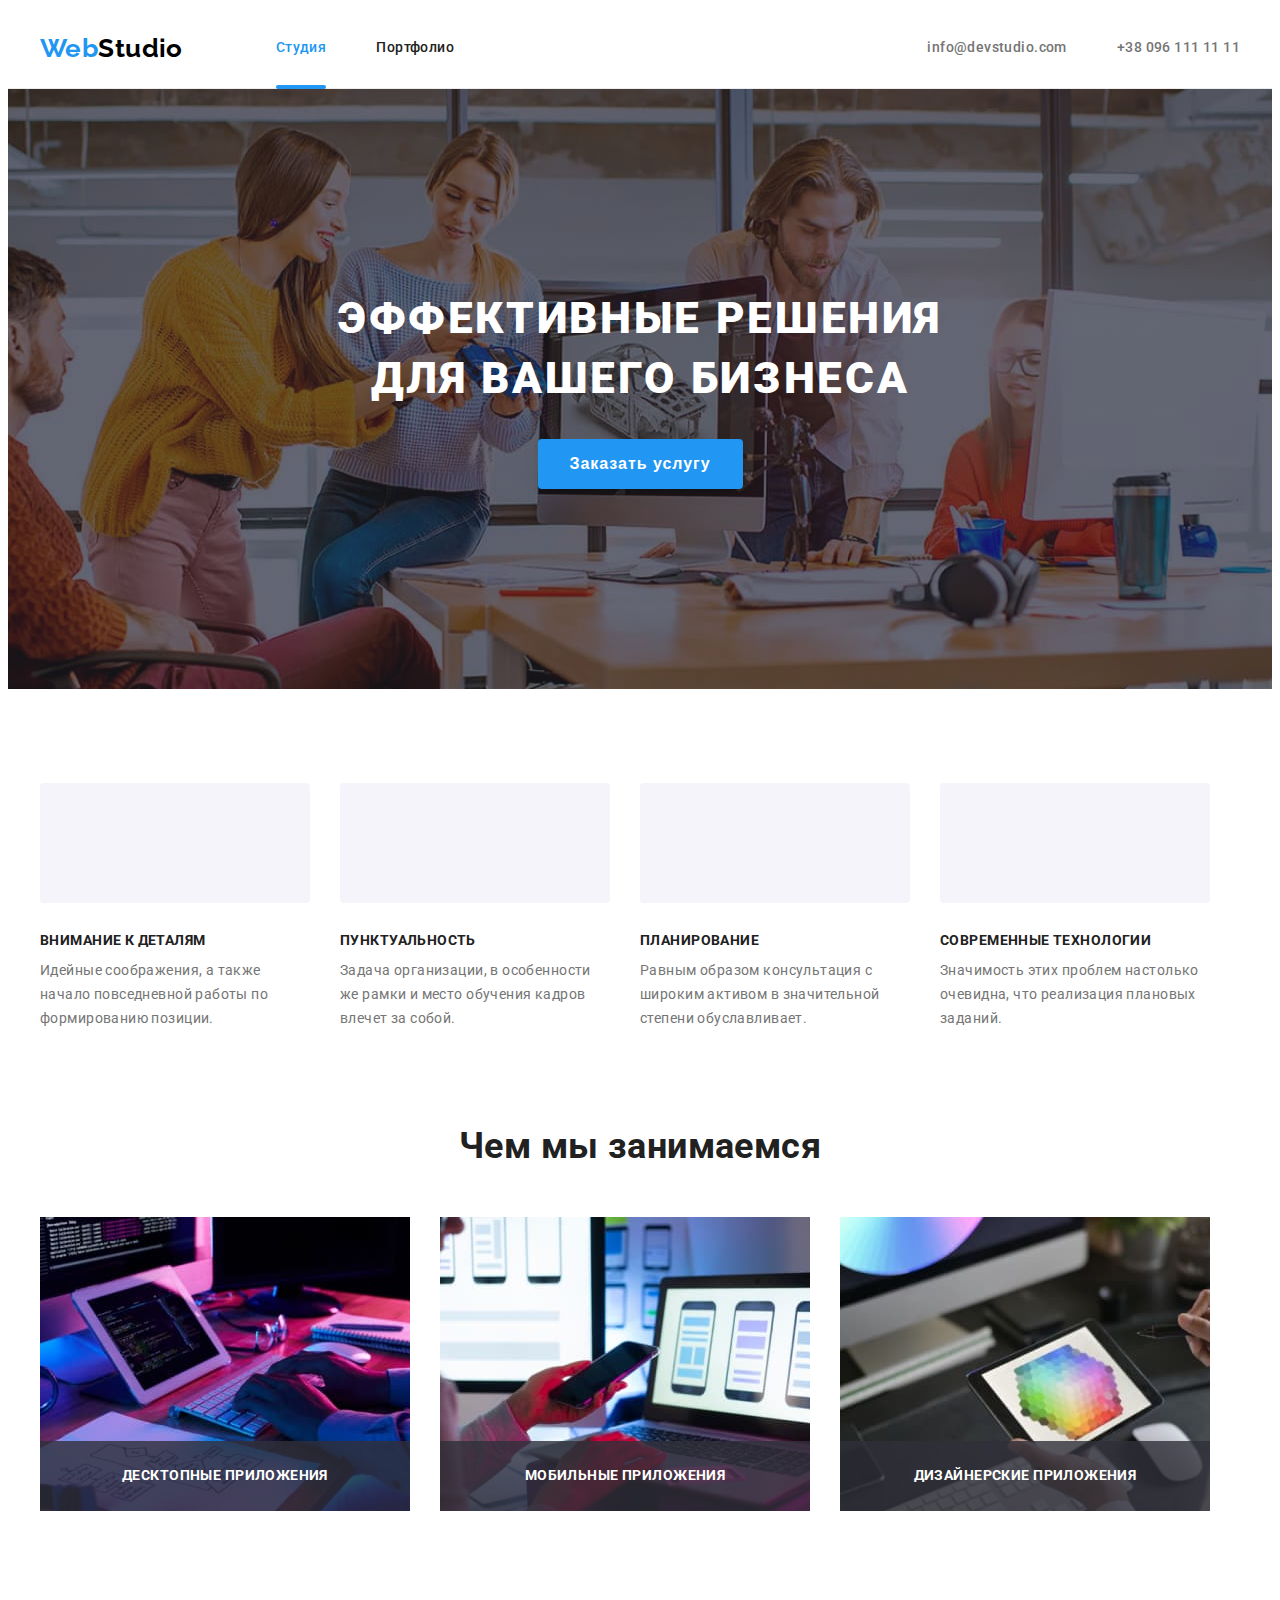
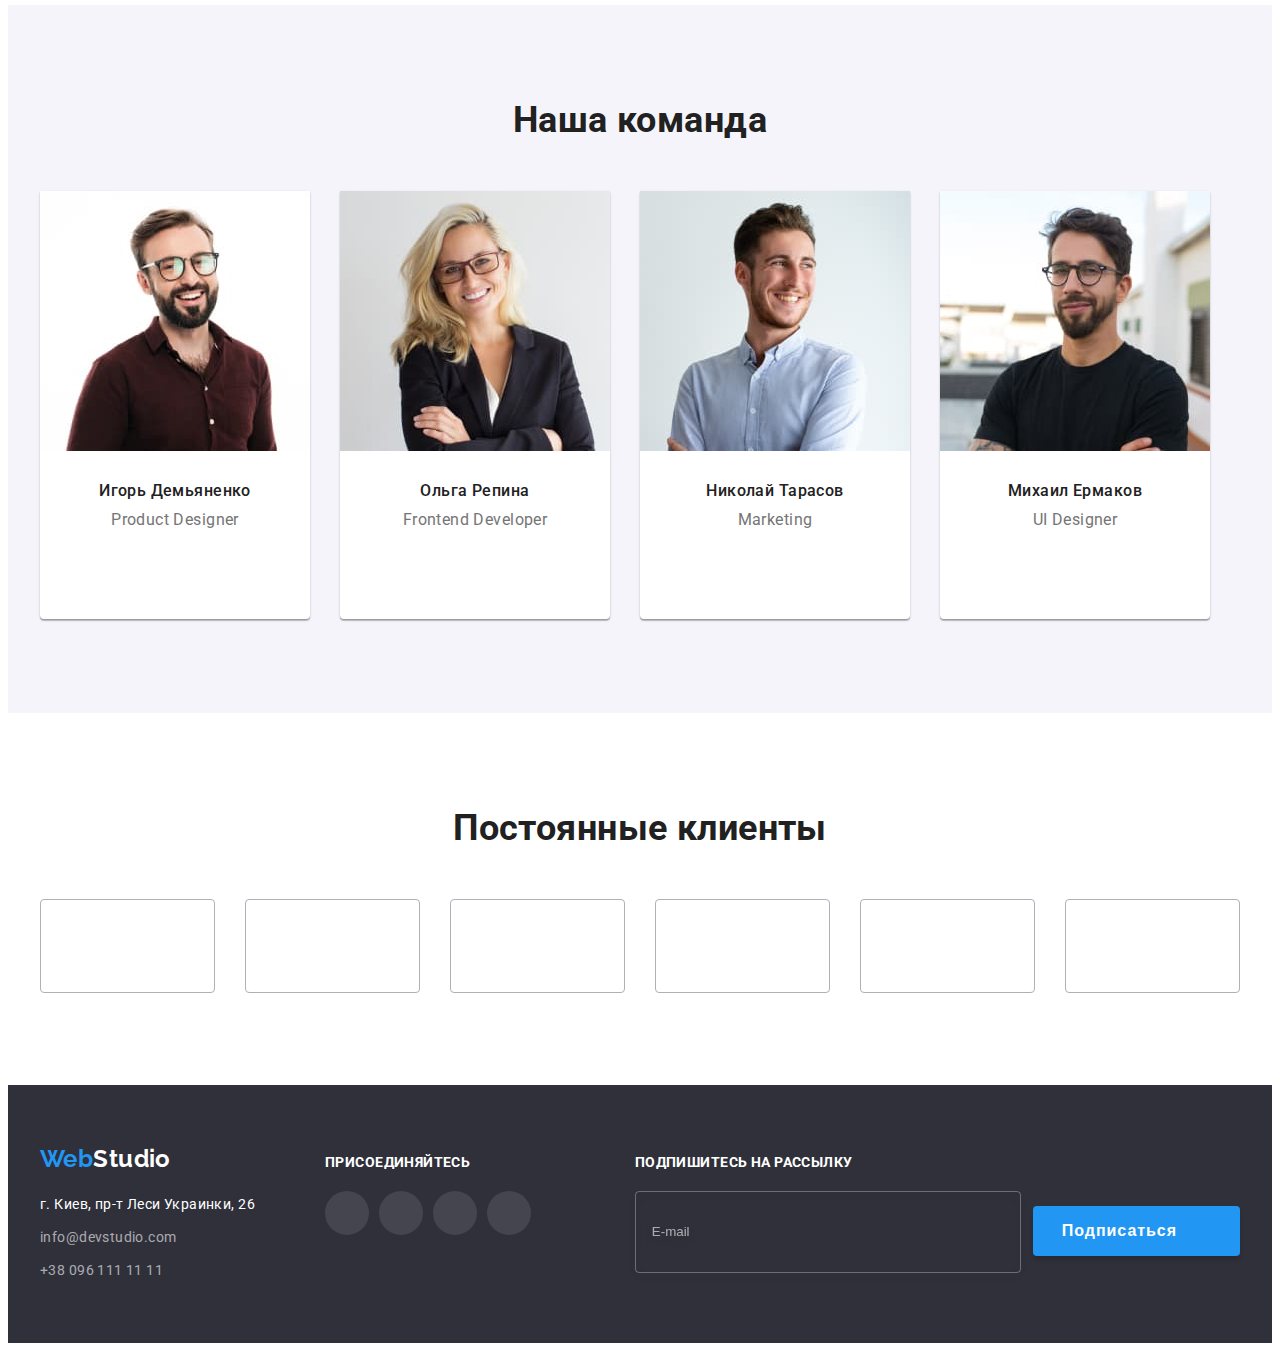
==== commit 980b33e0: "update web studio" ====
--- a/index.html
+++ b/index.html
@@ -56,9 +56,6 @@
                      <li class="nav-bar__item">
                         <a class="link nav-bar__link" href="./portfolio.html">Портфолио</a>
                      </li>
-                     <li class="nav-bar__item">
-                        <a class="link nav-bar__link" href="#">Контакты</a>
-                     </li>
                   </ul>
                </nav>
 
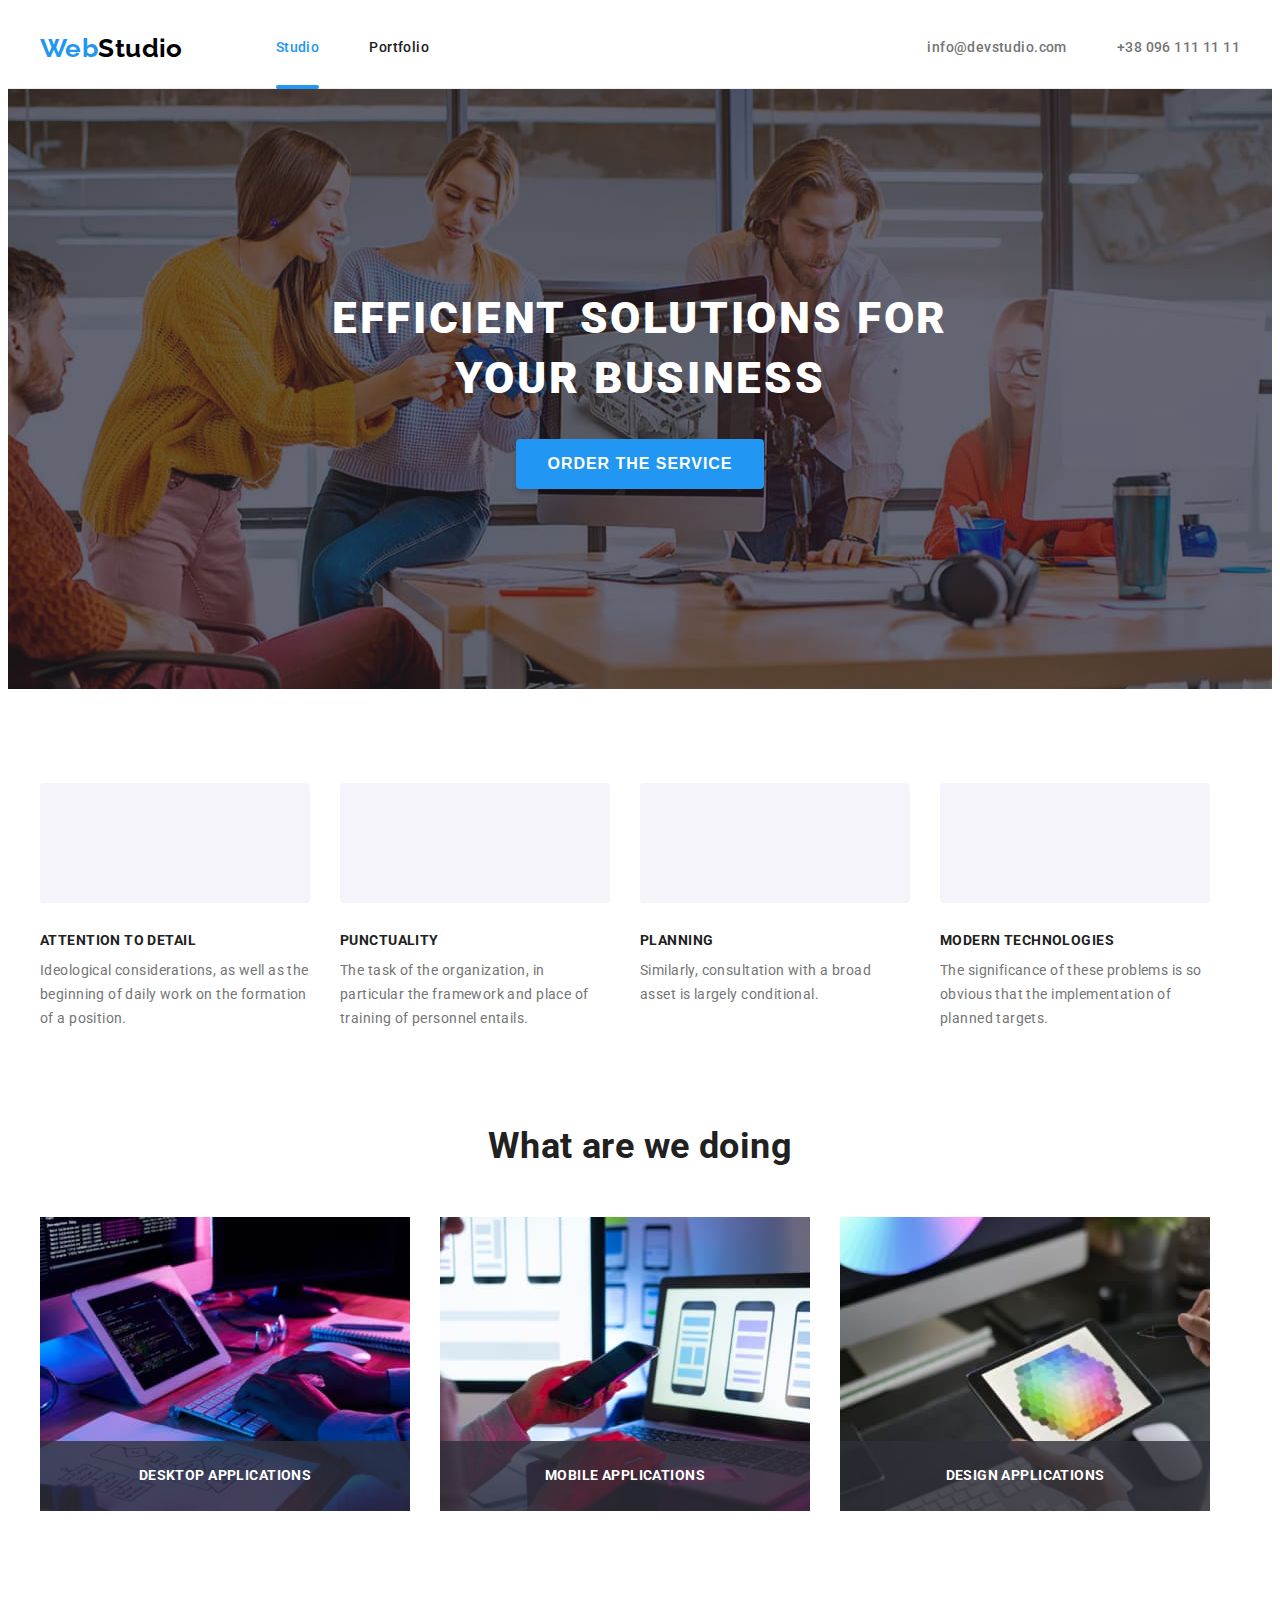
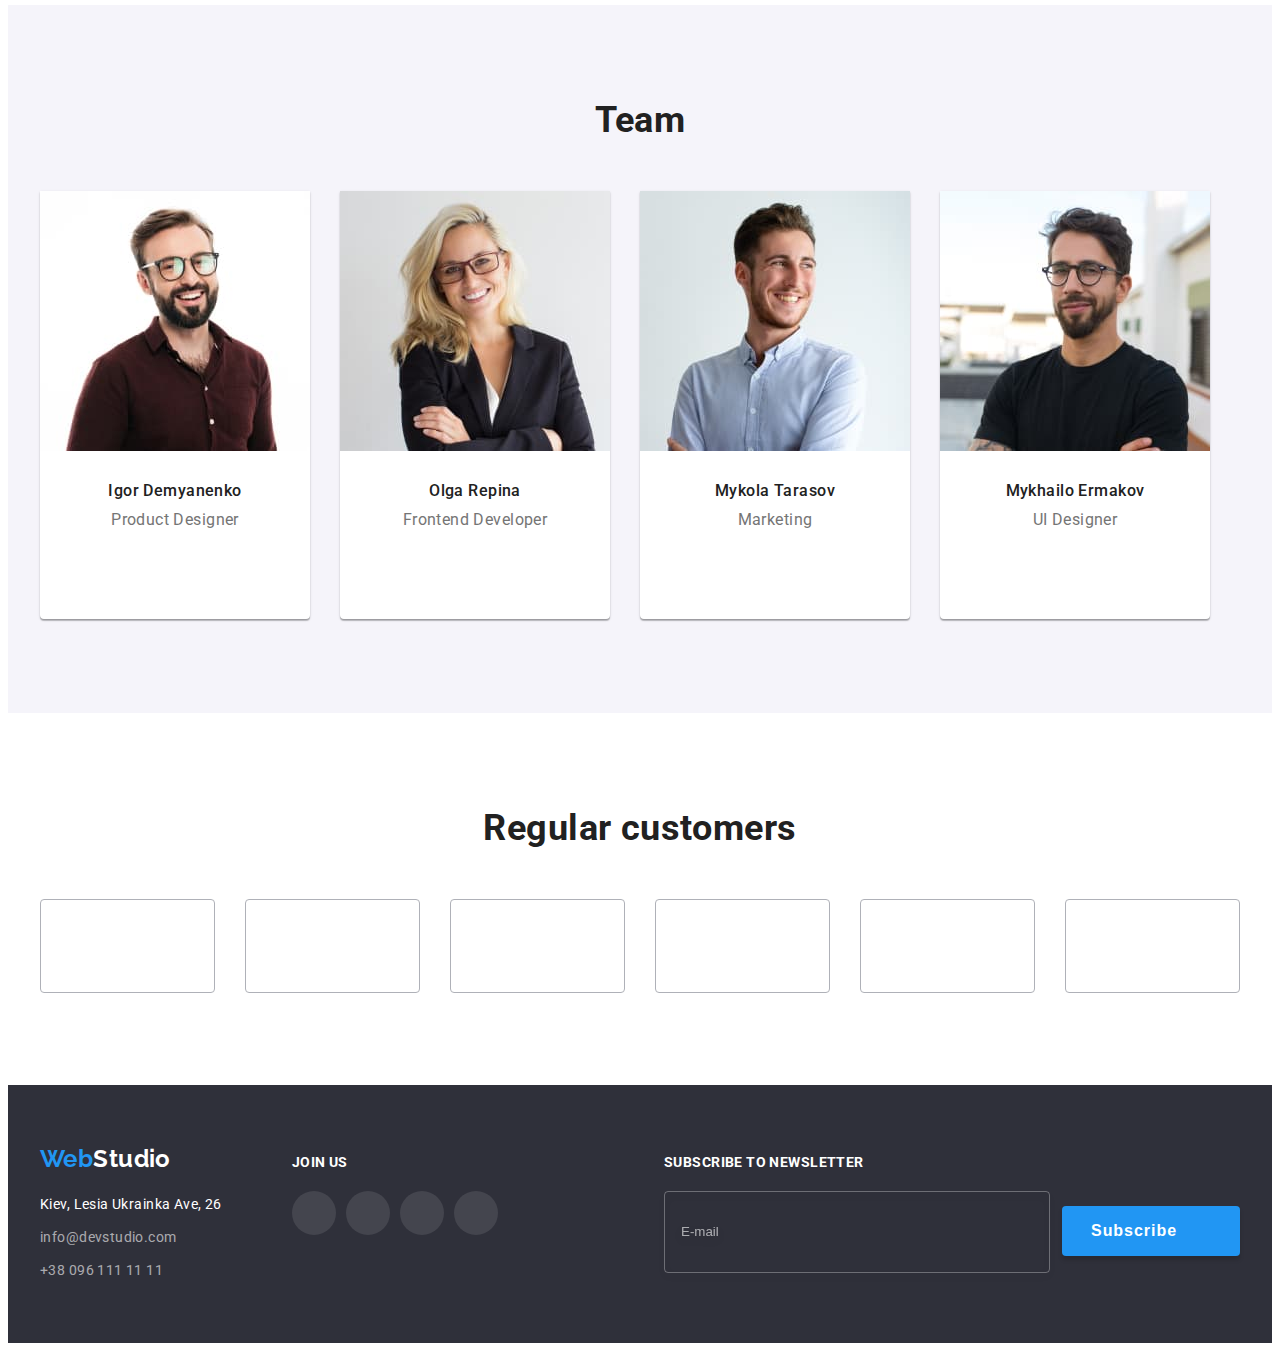
==== commit 1a4722bc: "translate web app in english" ====
--- a/index.html
+++ b/index.html
@@ -50,11 +50,11 @@
                   <ul class="list nav-bar">
                      <li class="nav-bar__item">
                         <a class="link nav-bar__link nav-bar__link--current" href="./index.html"
-                           >Студия</a
+                           >Studio</a
                         >
                      </li>
                      <li class="nav-bar__item">
-                        <a class="link nav-bar__link" href="./portfolio.html">Портфолио</a>
+                        <a class="link nav-bar__link" href="./portfolio.html">Portfolio</a>
                      </li>
                   </ul>
                </nav>
@@ -132,15 +132,17 @@
          <!-- hero -->
          <section class="hero">
             <div class="container">
-               <h1 class="hero__title">Эффективные решения для вашего бизнеса</h1>
-               <button data-modal-open class="hero__btn btn" type="button">Заказать услугу</button>
+               <h1 class="hero__title">Efficient solutions for your business</h1>
+               <button data-modal-open class="hero__btn btn" type="button">
+                  ORDER THE SERVICE
+               </button>
             </div>
          </section>
 
          <!-- features -->
          <section class="features">
             <div class="container">
-               <h2 class="hidden">Преимущества</h2>
+               <h2 class="hidden">Advantages</h2>
                <ul class="list features__list">
                   <li class="features__item">
                      <div class="features__box">
@@ -148,10 +150,10 @@
                            <use href="./images/icons.svg#features-1"></use>
                         </svg>
                      </div>
-                     <h3 class="features__title">Внимание к деталям</h3>
+                     <h3 class="features__title">Attention to detail</h3>
                      <p class="features__text">
-                        Идейные соображения, а также начало повседневной работы по формированию
-                        позиции.
+                        Ideological considerations, as well as the beginning of daily work on the
+                        formation of a position.
                      </p>
                   </li>
                   <li class="features__item">
@@ -160,10 +162,10 @@
                            <use href="./images/icons.svg#features-2"></use>
                         </svg>
                      </div>
-                     <h3 class="features__title">Пунктуальность</h3>
+                     <h3 class="features__title">Punctuality</h3>
                      <p class="features__text">
-                        Задача организации, в особенности же рамки и место обучения кадров влечет за
-                        собой.
+                        The task of the organization, in particular the framework and place of
+                        training of personnel entails.
                      </p>
                   </li>
                   <li class="features__item">
@@ -172,10 +174,9 @@
                            <use href="./images/icons.svg#features-3"></use>
                         </svg>
                      </div>
-                     <h3 class="features__title">Планирование</h3>
+                     <h3 class="features__title">PLANNING</h3>
                      <p class="features__text">
-                        Равным образом консультация с широким активом в значительной степени
-                        обуславливает.
+                        Similarly, consultation with a broad asset is largely conditional.
                      </p>
                   </li>
                   <li class="features__item">
@@ -184,9 +185,10 @@
                            <use href="./images/icons.svg#features-4"></use>
                         </svg>
                      </div>
-                     <h3 class="features__title">Современные технологии</h3>
+                     <h3 class="features__title">Modern technologies</h3>
                      <p class="features__text">
-                        Значимость этих проблем настолько очевидна, что реализация плановых заданий.
+                        The significance of these problems is so obvious that the implementation of
+                        planned targets.
                      </p>
                   </li>
                </ul>
@@ -196,7 +198,7 @@
          <!-- types of services -->
          <section class="services">
             <div class="container">
-               <h2 class="title services__title">Чем мы занимаемся</h2>
+               <h2 class="title services__title">What are we doing</h2>
                <ul class="list services__list">
                   <li class="services__item">
                      <picture>
@@ -212,11 +214,11 @@
                            src="./images/services/services-1.jpg"
                            width="370"
                            height="294"
-                           alt="Десктопные приложения"
+                           alt="Desktop Applications"
                         />
                      </picture>
 
-                     <div class="services__text">Десктопные приложения</div>
+                     <div class="services__text">Desktop Applications</div>
                   </li>
                   <li class="services__item">
                      <picture>
@@ -232,10 +234,10 @@
                            src="./images/services/services-2.jpg"
                            width="370"
                            height="294"
-                           alt="Десктопные приложения"
+                           alt="Mobile applications"
                         />
                      </picture>
-                     <div class="services__text">Мобильные приложения</div>
+                     <div class="services__text">Mobile applications</div>
                   </li>
                   <li class="services__item">
                      <picture>
@@ -251,10 +253,10 @@
                            src="./images/services/services-3.jpg"
                            width="370"
                            height="294"
-                           alt="Десктопные приложения"
+                           alt="Design Applications"
                         />
                      </picture>
-                     <div class="services__text">Дизайнерские приложения</div>
+                     <div class="services__text">Design Applications</div>
                   </li>
                </ul>
             </div>
@@ -263,7 +265,7 @@
          <!-- workers -->
          <section class="worker">
             <div class="container">
-               <h2 class="title worker__title">Наша команда</h2>
+               <h2 class="title worker__title">Team</h2>
                <ul class="list worker__list">
                   <li class="worker__item">
                      <picture>
@@ -295,11 +297,11 @@
                            width="450"
                            height="460"
                            src="./images/worker/worker-1-mob.jpg"
-                           alt="фото первого члена команды"
+                           alt="Igor Demyanenko"
                         />
                      </picture>
                      <div class="worker__wrapper">
-                        <h3 class="worker__name">Игорь Демьяненко</h3>
+                        <h3 class="worker__name">Igor Demyanenko</h3>
                         <p class="worker__position">Product Designer</p>
 
                         <ul class="social list">
@@ -360,11 +362,11 @@
                            width="450"
                            height="460"
                            src="./images/worker/worker-2-mob.jpg"
-                           alt="фото второго члена команды"
+                           alt="Olga Repina"
                         />
                      </picture>
                      <div class="worker__wrapper">
-                        <h3 class="worker__name">Ольга Репина</h3>
+                        <h3 class="worker__name">Olga Repina</h3>
                         <p class="worker__position">Frontend Developer</p>
 
                         <ul class="social list">
@@ -425,11 +427,11 @@
                            width="450"
                            height="460"
                            src="./images/worker/worker-3-mob.jpg"
-                           alt="фото третьего члена команды"
+                           alt="Mykola Tarasov"
                         />
                      </picture>
                      <div class="worker__wrapper">
-                        <h3 class="worker__name">Николай Тарасов</h3>
+                        <h3 class="worker__name">Mykola Tarasov</h3>
                         <p class="worker__position">Marketing</p>
 
                         <ul class="social list">
@@ -490,11 +492,11 @@
                            width="450"
                            height="460"
                            src="./images/worker/worker-4-mob.jpg"
-                           alt="фото четвертого члена команды"
+                           alt="Mykhailo Ermakov"
                         />
                      </picture>
                      <div class="worker__wrapper">
-                        <h3 class="worker__name">Михаил Ермаков</h3>
+                        <h3 class="worker__name">Mykhailo Ermakov</h3>
                         <p class="worker__position">UI Designer</p>
 
                         <ul class="social list">
@@ -532,7 +534,7 @@
          <!-- clients -->
          <section class="clients">
             <div class="container">
-               <h2 class="clients__title">Постоянные клиенты</h2>
+               <h2 class="clients__title">Regular customers</h2>
                <ul class="list clients__list">
                   <li class="clients__item">
                      <a href="" class="clients__link">
@@ -595,7 +597,7 @@
                            <a
                               class="address__link address__link--physical link"
                               href="https://goo.gl/maps/hUmjc3DChhBKbwpk7"
-                              >г. Киев, пр-т Леси Украинки, 26</a
+                              >Kiev, Lesia Ukrainka Ave, 26</a
                            >
                         </li>
                         <li class="address__item">
@@ -613,7 +615,7 @@
                </div>
 
                <div class="footer__social">
-                  <strong class="footer__action">присоединяйтесь</strong>
+                  <strong class="footer__action">join us</strong>
                   <ul class="social list">
                      <li class="social__item">
                         <a
@@ -649,7 +651,7 @@
                </div>
             </div>
             <div class="footer__form">
-               <strong class="footer__action">Подпишитесь на рассылку</strong>
+               <strong class="footer__action">Subscribe to newsletter</strong>
                <form class="subscribe">
                   <input
                      class="subscribe__input"
@@ -658,7 +660,7 @@
                      placeholder="E-mail"
                   />
                   <button class="subscribe__btn btn" type="submit">
-                     Подписаться
+                     Subscribe
                      <svg class="subscribe__icon" width="24" height="24">
                         <use href="./images/icons.svg#form-send"></use>
                      </svg>
@@ -677,35 +679,35 @@
                </svg>
             </button>
 
-            <strong class="modal__title"> Оставьте свои данные, мы вам перезвоним </strong>
+            <strong class="modal__title">Leave your details, we will call you back</strong>
             <form class="modal__form">
                <label class="modal__field">
-                  <span class="modal__description">Имя</span>
+                  <span class="modal__description">Name</span>
                   <input class="modal__input" type="text" name="call-back-name" />
                   <svg class="modal__icon" width="18" height="18">
                      <use href="./images/icons.svg#form-name"></use>
                   </svg>
                </label>
                <label class="modal__field">
-                  <span class="modal__description">Телефон</span>
+                  <span class="modal__description">Phone</span>
                   <input class="modal__input" type="tel" name="call-back-phone" />
                   <svg class="modal__icon" width="18" height="18">
                      <use href="./images/icons.svg#form-phone"></use>
                   </svg>
                </label>
                <label class="modal__field">
-                  <span class="modal__description">Почта</span>
+                  <span class="modal__description">Email</span>
                   <input class="modal__input" type="email" name="call-back-post" />
                   <svg class="modal__icon" width="18" height="18">
                      <use href="./images/icons.svg#form-post"></use>
                   </svg>
                </label>
                <label class="modal__field">
-                  <span class="modal__description"> Комментарий </span>
+                  <span class="modal__description">call-back-comment</span>
                   <textarea
                      class="modal__textarea"
                      name="call-back-comment"
-                     placeholder="Введите текст"
+                     placeholder="Enter text..."
                   ></textarea>
                </label>
 
@@ -718,13 +720,13 @@
                         </svg>
                      </span>
                      <span class="modal__agreement-desc">
-                        Соглашаюсь с рассылкой и принимаю
-                        <a class="modal__agreement-link" href="#">Условия договора</a>
+                        I agree with the newsletter and accept
+                        <a class="modal__agreement-link" href="#">Agreement conditions</a>
                      </span>
                   </label>
                </div>
 
-               <button class="modal__btn btn" type="submit">Отправить</button>
+               <button class="modal__btn btn" type="submit">Send</button>
             </form>
          </div>
       </div>
